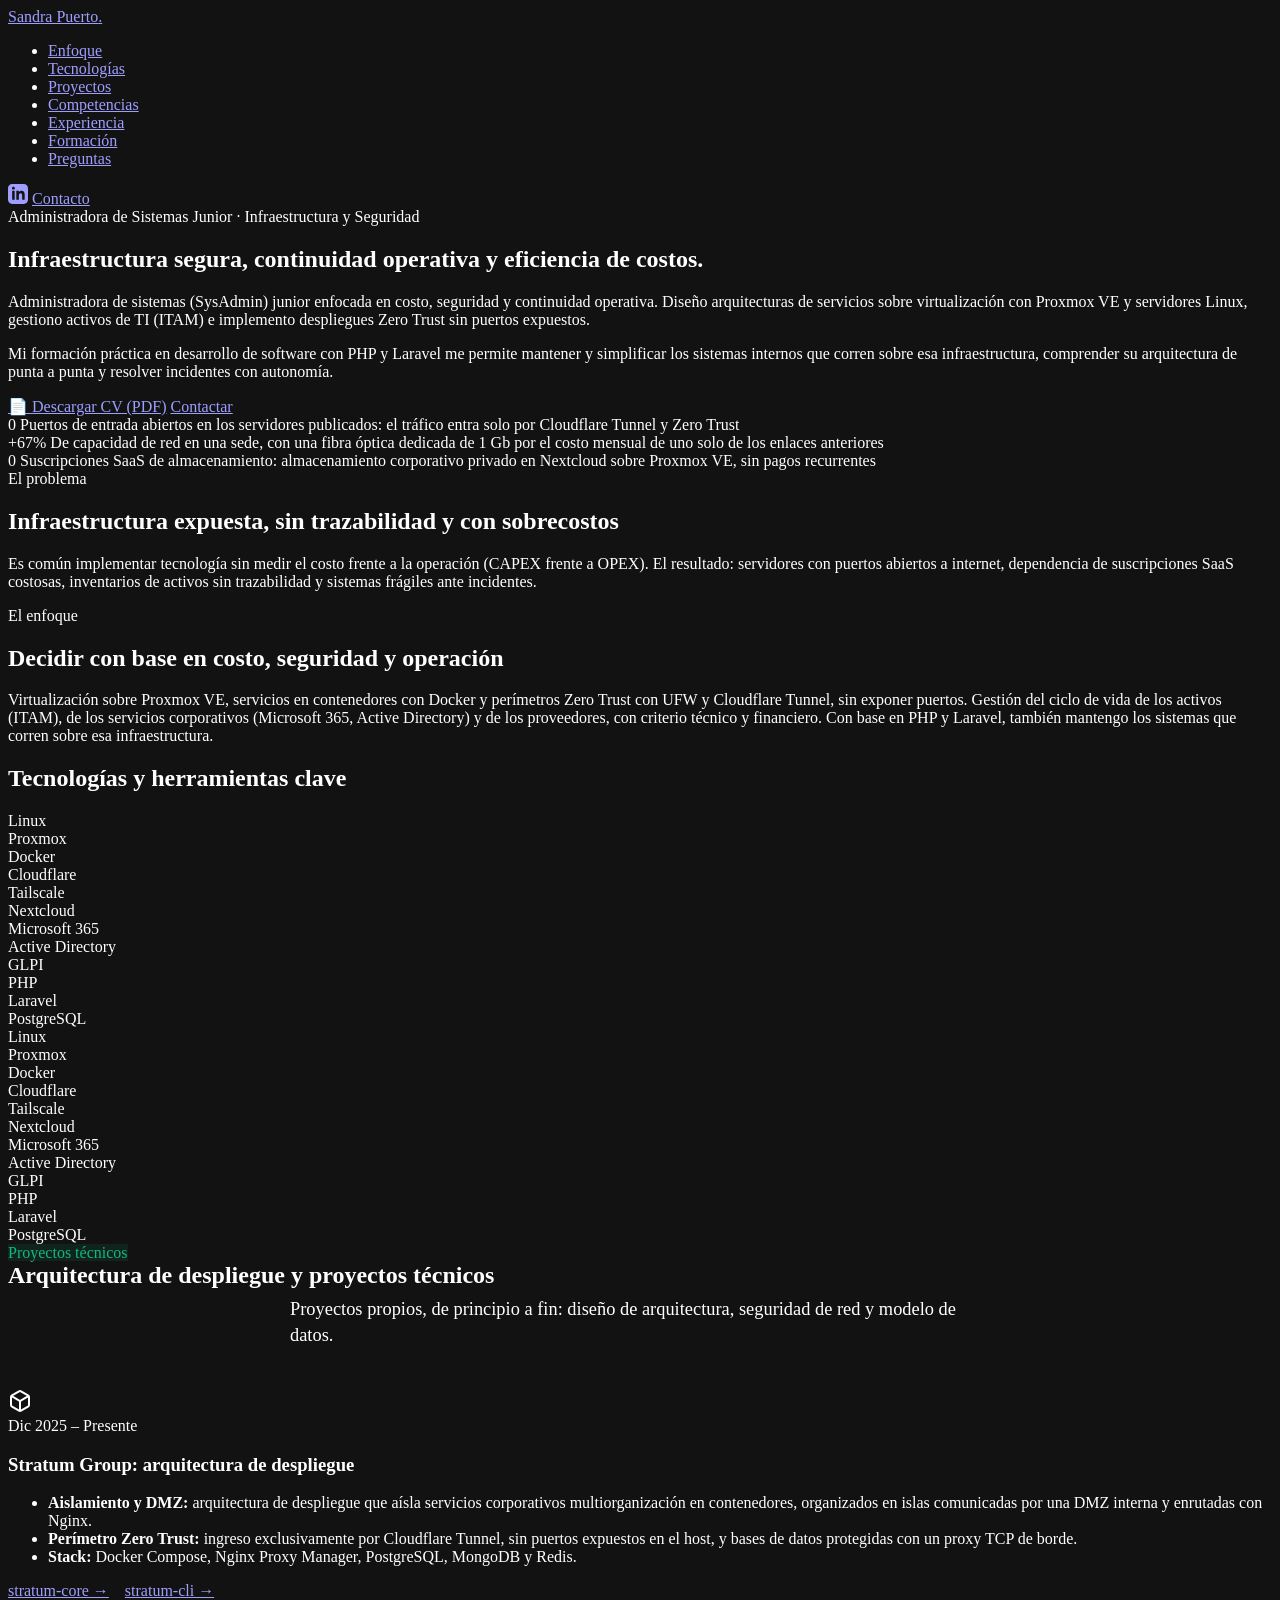
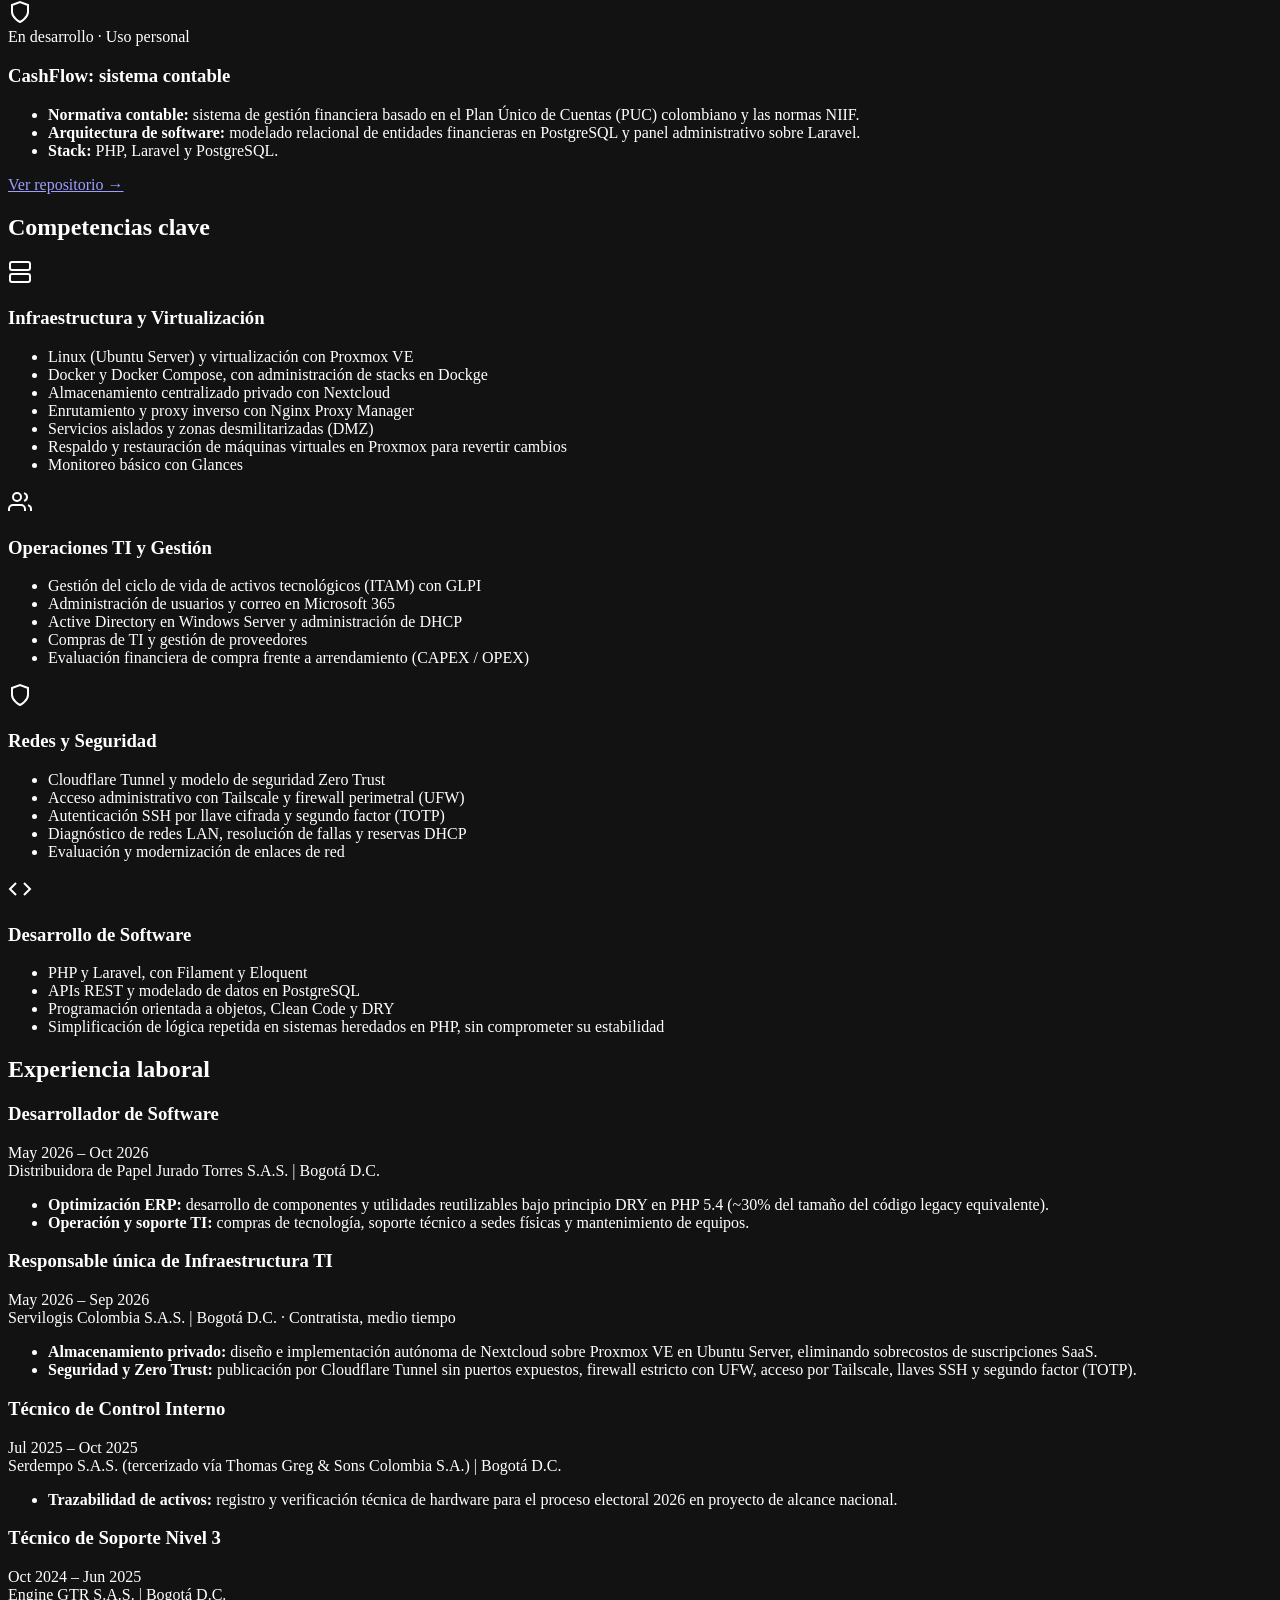
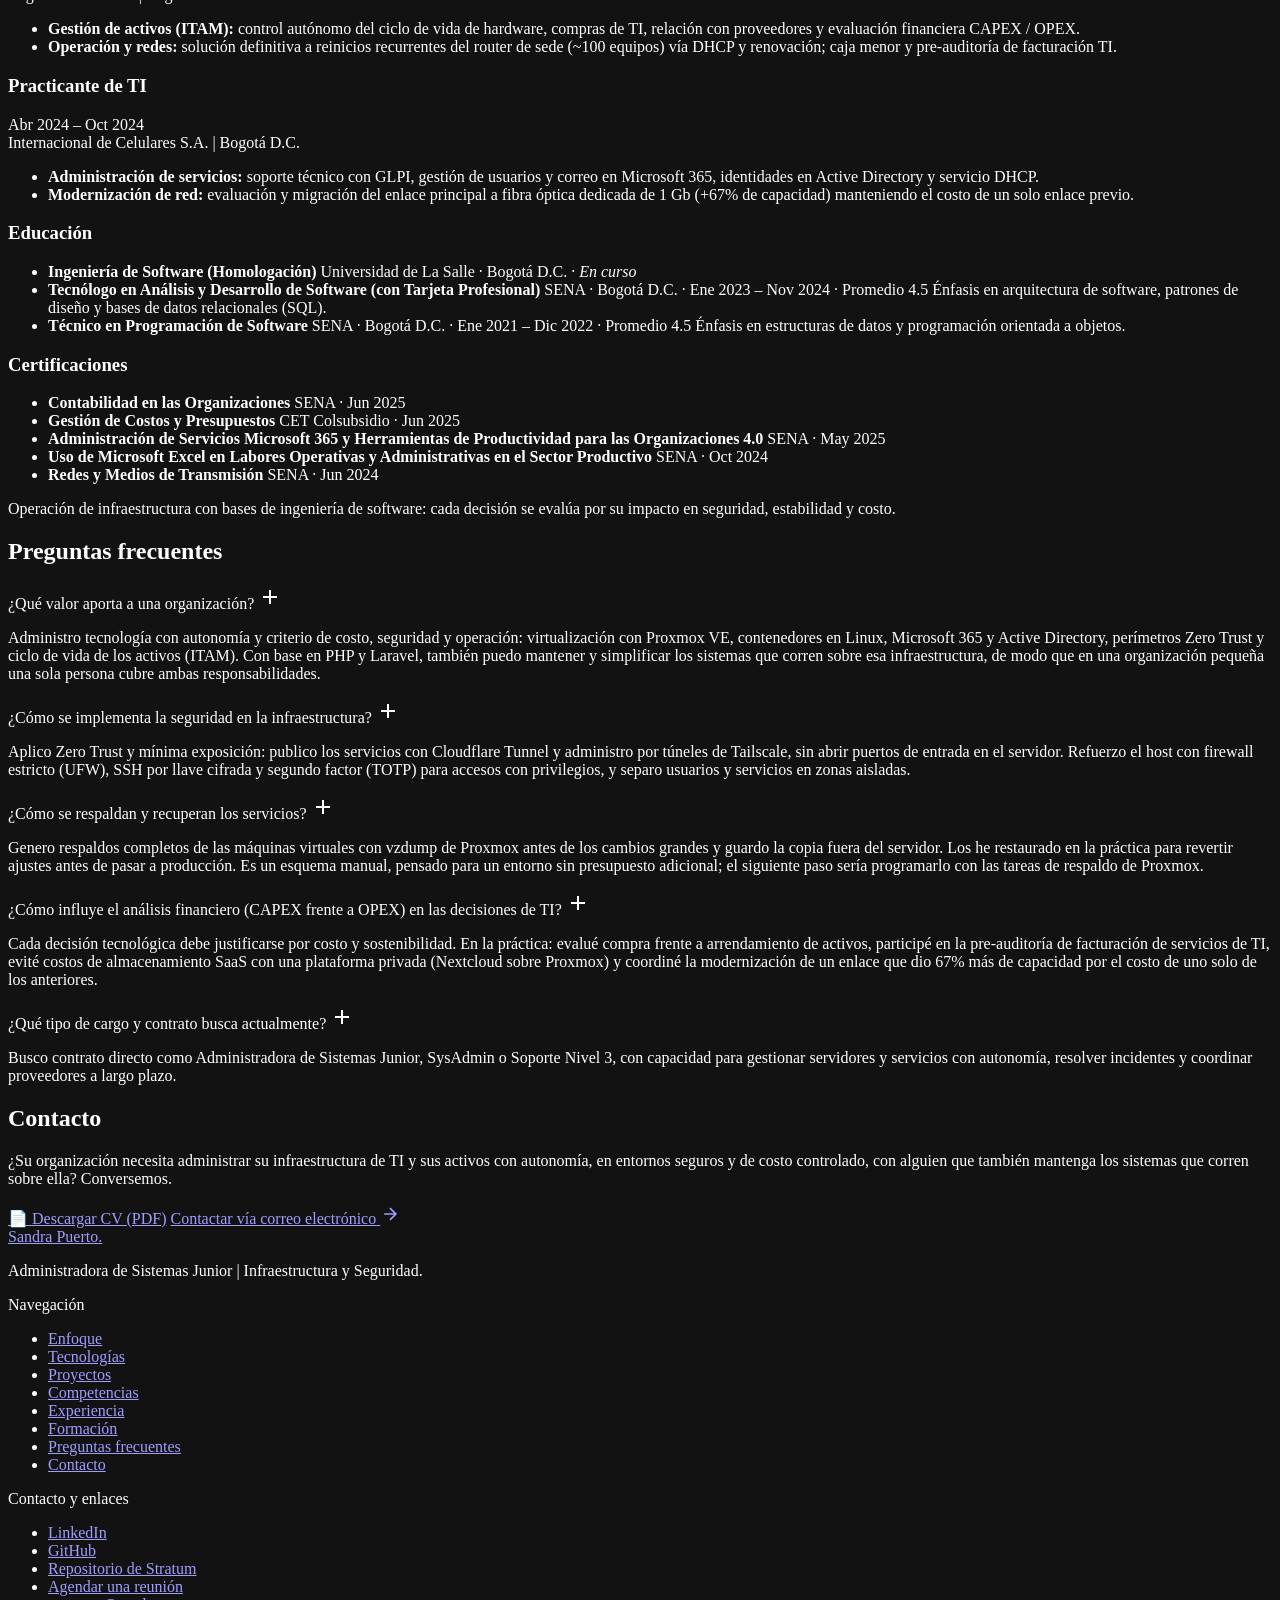
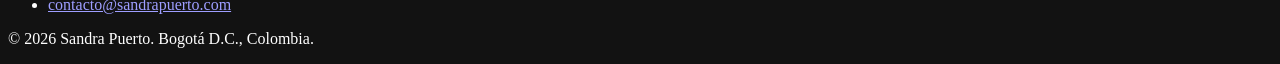
==== public/index.html @ ec21e1ff "feat: add initial website homepage and LLMs context file" ====
<!doctype html>
<html lang="es">
  <head>
    <meta charset="UTF-8" />
    <meta name="viewport" content="width=device-width, initial-scale=1.0" />
    <title>Sandra Puerto | Administradora de Sistemas Junior</title>
    <meta name="description" content="Administradora de sistemas (SysAdmin) junior: Linux, Proxmox VE, Docker, ITAM y Zero Trust, con base en desarrollo de software. Bogotá, Colombia." />
    <meta name="author" content="Sandra Puerto" />
    <meta name="robots" content="index, follow, max-image-preview:large, max-snippet:-1, max-video-preview:-1" />
    <meta name="theme-color" content="#030712" />
    <meta name="color-scheme" content="dark" />
    <link rel="canonical" href="https://sandrapuerto.com/" />
    <link rel="author" href="/humans.txt" />
    <link rel="manifest" href="/manifest.json" />
    <link rel="icon" href="/icons/favicon.ico" sizes="any" />
    <link rel="icon" href="/icons/favicon.svg" type="image/svg+xml" />
    <link rel="icon" type="image/png" sizes="32x32" href="/icons/favicon-32x32.png" />
    <link rel="icon" type="image/png" sizes="16x16" href="/icons/favicon-16x16.png" />
    <link rel="apple-touch-icon" sizes="180x180" href="/icons/apple-touch-icon.png" />

    <!-- Open Graph / Redes Sociales -->
    <meta property="og:type" content="website" />
    <meta property="og:site_name" content="Sandra Puerto" />
    <meta property="og:url" content="https://sandrapuerto.com/" />
    <meta property="og:title" content="Sandra Puerto | Administradora de Sistemas Junior" />
    <meta property="og:description" content="Administradora de sistemas (SysAdmin) junior: Linux, Proxmox VE, Docker, ITAM y Zero Trust, con base en desarrollo de software. Bogotá, Colombia." />
    <meta property="og:image" content="https://sandrapuerto.com/images/og-image.png" />
    <meta property="og:image:width" content="1200" />
    <meta property="og:image:height" content="630" />
    <meta property="og:image:alt" content="Sandra Puerto, Administradora de Sistemas Junior" />
    <meta property="og:locale" content="es_CO" />

    <!-- Twitter Card -->
    <meta name="twitter:card" content="summary_large_image" />
    <meta name="twitter:title" content="Sandra Puerto | Administradora de Sistemas Junior" />
    <meta name="twitter:description" content="Administradora de sistemas (SysAdmin) junior: Linux, Proxmox VE, Docker, ITAM y Zero Trust, con base en desarrollo de software. Bogotá, Colombia." />
    <meta name="twitter:image" content="https://sandrapuerto.com/images/og-image.png" />
    <meta name="twitter:image:alt" content="Sandra Puerto, Administradora de Sistemas Junior" />

    <!-- Datos estructurados Schema.org (JSON-LD) para Google Rich Results y Knowledge Graph -->
    <script type="application/ld+json">
    {
      "@context": "https://schema.org",
      "@graph": [
        {
          "@type": "ProfilePage",
          "@id": "https://sandrapuerto.com/#profilepage",
          "url": "https://sandrapuerto.com/",
          "name": "Sandra Puerto | Administradora de Sistemas Junior",
          "isPartOf": {
            "@type": "WebSite",
            "@id": "https://sandrapuerto.com/#website",
            "url": "https://sandrapuerto.com/",
            "name": "Sandra Puerto",
            "description": "Portafolio y perfil profesional de Sandra Puerto, Administradora de Sistemas Junior e Infraestructura TI.",
            "inLanguage": "es-CO"
          },
          "about": {
            "@id": "https://sandrapuerto.com/#person"
          },
          "mainEntity": {
            "@id": "https://sandrapuerto.com/#person"
          }
        },
        {
          "@type": "Person",
          "@id": "https://sandrapuerto.com/#person",
          "name": "Sandra Puerto",
          "url": "https://sandrapuerto.com/",
          "image": "https://sandrapuerto.com/images/og-image.png",
          "jobTitle": "Administradora de Sistemas Junior",
          "description": "Administradora de sistemas (SysAdmin) junior enfocada en costo, seguridad y continuidad operativa: Proxmox VE, Linux, ITAM y Zero Trust, con formación práctica en desarrollo de software (PHP y Laravel).",
          "address": {
            "@type": "PostalAddress",
            "addressLocality": "Bogotá",
            "addressCountry": "CO"
          },
          "alumniOf": {
            "@type": "EducationalOrganization",
            "name": "Universidad de La Salle"
          },
          "sameAs": [
            "https://linkedin.com/in/sandra-puerto",
            "https://github.com/sandra-puerto"
          ],
          "knowsAbout": [
            "Administración de Sistemas (SysAdmin)",
            "Linux (Ubuntu Server)",
            "Virtualización Proxmox VE",
            "Docker y Docker Compose",
            "Cloudflare Zero Trust y Tunnels",
            "Tailscale",
            "Gestión de Activos de TI (ITAM)",
            "GLPI",
            "Microsoft 365",
            "Active Directory",
            "PHP y Laravel",
            "PostgreSQL",
            "Análisis CAPEX / OPEX en TI"
          ]
        },
        {
          "@type": "FAQPage",
          "@id": "https://sandrapuerto.com/#faq",
          "mainEntity": [
            {
              "@type": "Question",
              "name": "¿Qué valor aporta a una organización?",
              "acceptedAnswer": {
                "@type": "Answer",
                "text": "Administro tecnología con autonomía y criterio de costo, seguridad y operación: virtualización con Proxmox VE, contenedores en Linux, Microsoft 365 y Active Directory, perímetros Zero Trust y ciclo de vida de los activos (ITAM). Con base en PHP y Laravel, también puedo mantener y simplificar los sistemas que corren sobre esa infraestructura, de modo que en una organización pequeña una sola persona cubre ambas responsabilidades."
              }
            },
            {
              "@type": "Question",
              "name": "¿Cómo se implementa la seguridad en la infraestructura?",
              "acceptedAnswer": {
                "@type": "Answer",
                "text": "Aplico Zero Trust y mínima exposición: publico los servicios con Cloudflare Tunnel y administro por túneles de Tailscale, sin abrir puertos de entrada en el servidor. Refuerzo el host con firewall estricto (UFW), SSH por llave cifrada y segundo factor (TOTP) para accesos con privilegios, y separo usuarios y servicios en zonas aisladas."
              }
            },
            {
              "@type": "Question",
              "name": "¿Cómo se respaldan y recuperan los servicios?",
              "acceptedAnswer": {
                "@type": "Answer",
                "text": "Genero respaldos completos de las máquinas virtuales con vzdump de Proxmox antes de los cambios grandes y guardo la copia fuera del servidor. Los he restaurado en la práctica para revertir ajustes antes de pasar a producción. Es un esquema manual, pensado para un entorno sin presupuesto adicional; el siguiente paso sería programarlo con las tareas de respaldo de Proxmox."
              }
            },
            {
              "@type": "Question",
              "name": "¿Cómo influye el análisis financiero (CAPEX frente a OPEX) en las decisiones de TI?",
              "acceptedAnswer": {
                "@type": "Answer",
                "text": "Cada decisión tecnológica debe justificarse por costo y sostenibilidad. En la práctica: evalué compra frente a arrendamiento de activos, participé en la pre-auditoría de facturación de servicios de TI, evité costos de almacenamiento SaaS con una plataforma privada (Nextcloud sobre Proxmox) y coordiné la modernización de un enlace que dio 67% más de capacidad por el costo de uno solo de los anteriores."
              }
            },
            {
              "@type": "Question",
              "name": "¿Qué tipo de cargo y contrato busca actualmente?",
              "acceptedAnswer": {
                "@type": "Answer",
                "text": "Busco contrato directo como Administradora de Sistemas Junior, SysAdmin o Soporte Nivel 3, con capacidad para gestionar servidores y servicios con autonomía, resolver incidentes y coordinar proveedores a largo plazo."
              }
            }
          ]
        }
      ]
    }
    </script>

    <link rel="preconnect" href="https://fonts.googleapis.com" />
    <link rel="preconnect" href="https://fonts.gstatic.com" crossorigin />
    <link rel="preload" href="https://fonts.googleapis.com/css2?family=Outfit:wght@500;600&family=Plus+Jakarta+Sans:wght@300;400;500;600&display=swap" as="style" />
    <link rel="stylesheet" href="https://fonts.googleapis.com/css2?family=Outfit:wght@500;600&family=Plus+Jakarta+Sans:wght@300;400;500;600&display=swap" media="print" onload="this.media='all'" />
    <noscript>
      <link rel="stylesheet" href="https://fonts.googleapis.com/css2?family=Outfit:wght@500;600&family=Plus+Jakarta+Sans:wght@300;400;500;600&display=swap" />
    </noscript>

    <!-- El parámetro ?v= lo gestiona scripts/version_assets.py (no editar a mano) -->
    <link rel="preload" href="/css/styles.css?v=9e0aa58983" as="style" />
    <link rel="stylesheet" href="/css/styles.css?v=9e0aa58983" />
  </head>
  <body>
    <div class="ambient-glow glow-1"></div>
    <div class="ambient-glow glow-2"></div>
    <div id="noise-overlay"></div>
    <nav class="navbar">
      <div class="container nav-container">
        <a href="#hero" class="logo">Sandra Puerto<span class="dot">.</span></a>
        <ul class="nav-links">
          <li><a href="#especialidad">Enfoque</a></li>
          <li><a href="#tecnologias">Tecnologías</a></li>
          <li><a href="#proyectos">Proyectos</a></li>
          <li><a href="#competencias">Competencias</a></li>
          <li><a href="#experiencia">Experiencia</a></li>
          <li><a href="#formacion">Formación</a></li>
          <li><a href="#faq">Preguntas</a></li>
        </ul>
        <div class="nav-actions">
          <a href="https://linkedin.com/in/sandra-puerto" target="_blank" rel="noopener noreferrer" class="nav-icon" aria-label="LinkedIn"><svg width="20" height="20" viewBox="0 0 24 24" fill="currentColor" aria-hidden="true"><path d="M19 0h-14c-2.761 0-5 2.239-5 5v14c0 2.761 2.239 5 5 5h14c2.762 0 5-2.239 5-5v-14c0-2.761-2.238-5-5-5zm-11 19h-3v-11h3v11zm-1.5-12.268c-.966 0-1.75-.79-1.75-1.764s.784-1.764 1.75-1.764 1.75.79 1.75 1.764-.783 1.764-1.75 1.764zm13.5 12.268h-3v-5.604c0-3.368-4-3.113-4 0v5.604h-3v-11h3v1.765c1.396-2.586 7-2.777 7 2.476v6.759z" /></svg></a>
          <a href="#contacto" class="btn-nav">Contacto</a>
        </div>
      </div>
    </nav>
    <main>
      <section id="hero" class="hero">
        <div class="container">
          <span class="hero-tag animate-in">Administradora de Sistemas Junior · Infraestructura y Seguridad</span>
          <h1 class="animate-in delay-1">
            Infraestructura segura, continuidad operativa
            <span class="text-gradient">y eficiencia de costos</span>.
          </h1>
          <p class="subtitle animate-in delay-2">
            Administradora de sistemas (SysAdmin) junior enfocada en costo, seguridad y continuidad operativa. Diseño arquitecturas de servicios sobre virtualización con Proxmox VE y servidores Linux, gestiono activos de TI (ITAM) e implemento despliegues Zero Trust sin puertos expuestos.
          </p>
          <p class="subtitle animate-in delay-3">
            Mi formación práctica en desarrollo de software con PHP y Laravel me permite mantener y simplificar los sistemas internos que corren sobre esa infraestructura, comprender su arquitectura de punta a punta y resolver incidentes con autonomía.
          </p>
          <div class="hero-actions animate-in delay-3">
            <a href="/docs/cv-sandra-puerto.pdf" target="_blank" class="btn-primary btn-accent">📄 Descargar CV (PDF)</a>
            <a href="mailto:contacto@sandrapuerto.com" class="btn-secondary">Contactar</a>
          </div>
        </div>
      </section>

      <!-- Métricas respaldadas en logros reales: Seguridad, Red y Costo/Infraestructura -->
      <section id="metricas" class="metricas">
        <div class="container">
          <div class="metrics-grid">
            <div class="metric fade-up glass-panel">
              <span class="metric-value text-gradient">0</span>
              <span class="metric-label">Puertos de entrada abiertos en los servidores publicados: el tráfico entra solo por Cloudflare Tunnel y Zero Trust</span>
            </div>
            <div class="metric fade-up delay-1 glass-panel">
              <span class="metric-value text-gradient">+67%</span>
              <span class="metric-label">De capacidad de red en una sede, con una fibra óptica dedicada de 1 Gb por el costo mensual de uno solo de los enlaces anteriores</span>
            </div>
            <div class="metric fade-up delay-2 glass-panel">
              <span class="metric-value text-gradient">0</span>
              <span class="metric-label">Suscripciones SaaS de almacenamiento: almacenamiento corporativo privado en Nextcloud sobre Proxmox VE, sin pagos recurrentes</span>
            </div>
          </div>
        </div>
      </section>

      <section id="especialidad" class="especialidad section">
        <div class="container">
          <div class="split-layout glass-panel fade-up">
            <div class="split-left">
              <div class="tag-wrapper">
                <span class="indicator red"></span>
                <span class="section-tag">El problema</span>
              </div>
              <h2>Infraestructura expuesta, sin trazabilidad y con sobrecostos</h2>
              <p>
                Es común implementar tecnología sin medir el costo frente a la operación (CAPEX frente a OPEX). El resultado: servidores con puertos abiertos a internet, dependencia de suscripciones SaaS costosas, inventarios de activos sin trazabilidad y sistemas frágiles ante incidentes.
              </p>
            </div>
            <div class="split-divider"></div>
            <div class="split-right">
              <div class="tag-wrapper">
                <span class="indicator green"></span>
                <span class="section-tag">El enfoque</span>
              </div>
              <h2>Decidir con base en costo, seguridad y operación</h2>
              <p>
                Virtualización sobre Proxmox VE, servicios en contenedores con Docker y perímetros Zero Trust con UFW y Cloudflare Tunnel, sin exponer puertos. Gestión del ciclo de vida de los activos (ITAM), de los servicios corporativos (Microsoft 365, Active Directory) y de los proveedores, con criterio técnico y financiero. Con base en PHP y Laravel, también mantengo los sistemas que corren sobre esa infraestructura.
              </p>
            </div>
          </div>
        </div>
      </section>

      <section id="tecnologias" class="tecnologias section">
        <div class="container">
          <h2 class="section-title fade-up">Tecnologías y herramientas clave</h2>
        </div>
        <div class="tech-marquee-wrapper fade-up delay-1">
          <div class="tech-marquee">
            <div class="tech-item tech-linux"><span class="tech-icon" aria-hidden="true"></span>Linux</div>
            <div class="tech-item tech-proxmox"><span class="tech-icon" aria-hidden="true"></span>Proxmox</div>
            <div class="tech-item tech-docker"><span class="tech-icon" aria-hidden="true"></span>Docker</div>
            <div class="tech-item tech-cloudflare"><span class="tech-icon" aria-hidden="true"></span>Cloudflare</div>
            <div class="tech-item tech-tailscale"><span class="tech-icon" aria-hidden="true"></span>Tailscale</div>
            <div class="tech-item tech-nextcloud"><span class="tech-icon" aria-hidden="true"></span>Nextcloud</div>
            <div class="tech-item tech-m365"><span class="tech-icon" aria-hidden="true"></span>Microsoft 365</div>
            <div class="tech-item tech-activedirectory"><span class="tech-icon" aria-hidden="true"></span>Active Directory</div>
            <div class="tech-item tech-glpi"><span class="tech-icon" aria-hidden="true"></span>GLPI</div>
            <div class="tech-item tech-php"><span class="tech-icon" aria-hidden="true"></span>PHP</div>
            <div class="tech-item tech-laravel"><span class="tech-icon" aria-hidden="true"></span>Laravel</div>
            <div class="tech-item tech-postgresql"><span class="tech-icon" aria-hidden="true"></span>PostgreSQL</div>
            <!-- Copia duplicada para el loop infinito del marquee (decorativa) -->
            <div class="tech-item tech-linux" aria-hidden="true"><span class="tech-icon"></span>Linux</div>
            <div class="tech-item tech-proxmox" aria-hidden="true"><span class="tech-icon"></span>Proxmox</div>
            <div class="tech-item tech-docker" aria-hidden="true"><span class="tech-icon"></span>Docker</div>
            <div class="tech-item tech-cloudflare" aria-hidden="true"><span class="tech-icon"></span>Cloudflare</div>
            <div class="tech-item tech-tailscale" aria-hidden="true"><span class="tech-icon"></span>Tailscale</div>
            <div class="tech-item tech-nextcloud" aria-hidden="true"><span class="tech-icon"></span>Nextcloud</div>
            <div class="tech-item tech-m365" aria-hidden="true"><span class="tech-icon"></span>Microsoft 365</div>
            <div class="tech-item tech-activedirectory" aria-hidden="true"><span class="tech-icon"></span>Active Directory</div>
            <div class="tech-item tech-glpi" aria-hidden="true"><span class="tech-icon"></span>GLPI</div>
            <div class="tech-item tech-php" aria-hidden="true"><span class="tech-icon"></span>PHP</div>
            <div class="tech-item tech-laravel" aria-hidden="true"><span class="tech-icon"></span>Laravel</div>
            <div class="tech-item tech-postgresql" aria-hidden="true"><span class="tech-icon"></span>PostgreSQL</div>
          </div>
        </div>
      </section>

      <section id="proyectos" class="proyectos section">
        <div class="container">
          <div class="section-header text-center fade-up">
            <span class="hero-tag" style="margin-bottom: 0.5rem; background: rgba(16, 185, 129, 0.1); border-color: rgba(16, 185, 129, 0.2); color: #10b981;">Proyectos técnicos</span>
            <h2 class="section-title" style="margin-top: 0; margin-bottom: 0.5rem">Arquitectura de despliegue y proyectos técnicos</h2>
            <p style="max-width: 700px; margin: 0 auto 2.5rem auto; font-size: 1.15rem; color: var(--text-primary); font-weight: 500; line-height: 1.4;">
              Proyectos propios, de principio a fin: diseño de arquitectura, seguridad de red y modelo de datos.
            </p>
          </div>
          <div class="competencies-grid grid-2">
            <div class="comp-card glass-panel fade-up">
              <div class="card-icon" style="color: var(--accent)">
                <svg width="24" height="24" viewBox="0 0 24 24" fill="none" stroke="currentColor" stroke-width="2"><path d="M21 16V8a2 2 0 0 0-1-1.73l-7-4a2 2 0 0 0-2 0l-7 4A2 2 0 0 0 3 8v8a2 2 0 0 0 1 1.73l7 4a2 2 0 0 0 2 0l7-4A2 2 0 0 0 21 16z"></path><polyline points="3.27 6.96 12 12.01 20.73 6.96"></polyline><line x1="12" y1="22.08" x2="12" y2="12"></line></svg>
              </div>
              <span class="hero-tag card-tag">Dic 2025 – Presente</span>
              <h3 class="card-title">Stratum Group: arquitectura de despliegue</h3>
              <ul>
                <li><span><strong>Aislamiento y DMZ:</strong> arquitectura de despliegue que aísla servicios corporativos multiorganización en contenedores, organizados en islas comunicadas por una DMZ interna y enrutadas con Nginx.</span></li>
                <li><span><strong>Perímetro Zero Trust:</strong> ingreso exclusivamente por Cloudflare Tunnel, sin puertos expuestos en el host, y bases de datos protegidas con un proxy TCP de borde.</span></li>
                <li><span><strong>Stack:</strong> Docker Compose, Nginx Proxy Manager, PostgreSQL, MongoDB y Redis.</span></li>
              </ul>
              <div class="card-footer" style="display: flex; gap: 1rem;">
                <a href="https://github.com/sandra-puerto/stratum-core" target="_blank" rel="noopener noreferrer" class="card-link">stratum-core &rarr;</a>
                <a href="https://github.com/sandra-puerto/stratum-cli" target="_blank" rel="noopener noreferrer" class="card-link">stratum-cli &rarr;</a>
              </div>
            </div>
            <div class="comp-card glass-panel fade-up delay-1">
              <div class="card-icon icon-emerald">
                <svg width="24" height="24" viewBox="0 0 24 24" fill="none" stroke="currentColor" stroke-width="2"><path d="M12 22s8-4 8-10V5l-8-3-8 3v7c0 6 8 10 8 10z" /></svg>
              </div>
              <span class="hero-tag card-tag tag-emerald">En desarrollo · Uso personal</span>
              <h3 class="card-title">CashFlow: sistema contable</h3>
              <ul>
                <li><span><strong>Normativa contable:</strong> sistema de gestión financiera basado en el Plan Único de Cuentas (PUC) colombiano y las normas NIIF.</span></li>
                <li><span><strong>Arquitectura de software:</strong> modelado relacional de entidades financieras en PostgreSQL y panel administrativo sobre Laravel.</span></li>
                <li><span><strong>Stack:</strong> PHP, Laravel y PostgreSQL.</span></li>
              </ul>
              <div class="card-footer">
                <a href="https://github.com/sandra-puerto/cashflow" target="_blank" rel="noopener noreferrer" class="card-link link-emerald">Ver repositorio &rarr;</a>
              </div>
            </div>
          </div>
        </div>
      </section>

      <section id="competencias" class="competencias section">
        <div class="container">
          <h2 class="section-title fade-up">Competencias clave</h2>
          <div class="competencies-grid grid-2">
            <div class="comp-card glass-panel fade-up">
              <div class="card-icon">
                <svg width="24" height="24" viewBox="0 0 24 24" fill="none" stroke="currentColor" stroke-width="2"><rect x="2" y="2" width="20" height="8" rx="2" ry="2"></rect><rect x="2" y="14" width="20" height="8" rx="2" ry="2"></rect><line x1="6" y1="6" x2="6.01" y2="6"></line><line x1="6" y1="18" x2="6.01" y2="18"></line></svg>
              </div>
              <h3>Infraestructura y Virtualización</h3>
              <ul>
                <li>Linux (Ubuntu Server) y virtualización con Proxmox VE</li>
                <li>Docker y Docker Compose, con administración de stacks en Dockge</li>
                <li>Almacenamiento centralizado privado con Nextcloud</li>
                <li>Enrutamiento y proxy inverso con Nginx Proxy Manager</li>
                <li>Servicios aislados y zonas desmilitarizadas (DMZ)</li>
                <li>Respaldo y restauración de máquinas virtuales en Proxmox para revertir cambios</li>
                <li>Monitoreo básico con Glances</li>
              </ul>
            </div>
            <div class="comp-card glass-panel fade-up delay-1">
              <div class="card-icon">
                <svg width="24" height="24" viewBox="0 0 24 24" fill="none" stroke="currentColor" stroke-width="2"><path d="M17 21v-2a4 4 0 0 0-4-4H5a4 4 0 0 0-4 4v2"></path><circle cx="9" cy="7" r="4"></circle><path d="M23 21v-2a4 4 0 0 0-3-3.87"></path><path d="M16 3.13a4 4 0 0 1 0 7.75"></path></svg>
              </div>
              <h3>Operaciones TI y Gestión</h3>
              <ul>
                <li>Gestión del ciclo de vida de activos tecnológicos (ITAM) con GLPI</li>
                <li>Administración de usuarios y correo en Microsoft 365</li>
                <li>Active Directory en Windows Server y administración de DHCP</li>
                <li>Compras de TI y gestión de proveedores</li>
                <li>Evaluación financiera de compra frente a arrendamiento (CAPEX / OPEX)</li>
              </ul>
            </div>
            <div class="comp-card glass-panel fade-up">
              <div class="card-icon">
                <svg width="24" height="24" viewBox="0 0 24 24" fill="none" stroke="currentColor" stroke-width="2"><path d="M12 22s8-4 8-10V5l-8-3-8 3v7c0 6 8 10 8 10z" /></svg>
              </div>
              <h3>Redes y Seguridad</h3>
              <ul>
                <li>Cloudflare Tunnel y modelo de seguridad Zero Trust</li>
                <li>Acceso administrativo con Tailscale y firewall perimetral (UFW)</li>
                <li>Autenticación SSH por llave cifrada y segundo factor (TOTP)</li>
                <li>Diagnóstico de redes LAN, resolución de fallas y reservas DHCP</li>
                <li>Evaluación y modernización de enlaces de red</li>
              </ul>
            </div>
            <div class="comp-card glass-panel fade-up delay-1">
              <div class="card-icon">
                <svg width="24" height="24" viewBox="0 0 24 24" fill="none" stroke="currentColor" stroke-width="2" aria-hidden="true"><polyline points="16 18 22 12 16 6"></polyline><polyline points="8 6 2 12 8 18"></polyline></svg>
              </div>
              <h3>Desarrollo de Software</h3>
              <ul>
                <li>PHP y Laravel, con Filament y Eloquent</li>
                <li>APIs REST y modelado de datos en PostgreSQL</li>
                <li>Programación orientada a objetos, Clean Code y DRY</li>
                <li>Simplificación de lógica repetida en sistemas heredados en PHP, sin comprometer su estabilidad</li>
              </ul>
            </div>
          </div>
        </div>
      </section>

      <section id="experiencia" class="experiencia section">
        <div class="container">
          <h2 class="section-title fade-up">Experiencia laboral</h2>
          <div class="timeline">
            <div class="timeline-item fade-up glass-panel">
              <div class="timeline-dot"></div>
              <div class="timeline-content">
                <div class="timeline-header">
                  <h3>Desarrollador de Software</h3>
                  <span class="timeline-date">May 2026 – Oct 2026</span>
                </div>
                <div class="timeline-company">Distribuidora de Papel Jurado Torres S.A.S. | Bogotá D.C.</div>
                <ul>
                  <li><strong>Optimización ERP:</strong> desarrollo de componentes y utilidades reutilizables bajo principio DRY en PHP 5.4 (~30% del tamaño del código legacy equivalente).</li>
                  <li><strong>Operación y soporte TI:</strong> compras de tecnología, soporte técnico a sedes físicas y mantenimiento de equipos.</li>
                </ul>
              </div>
            </div>
            <div class="timeline-item fade-up glass-panel delay-1">
              <div class="timeline-dot"></div>
              <div class="timeline-content">
                <div class="timeline-header">
                  <h3>Responsable única de Infraestructura TI</h3>
                  <span class="timeline-date">May 2026 – Sep 2026</span>
                </div>
                <div class="timeline-company">Servilogis Colombia S.A.S. | Bogotá D.C. · Contratista, medio tiempo</div>
                <ul>
                  <li><strong>Almacenamiento privado:</strong> diseño e implementación autónoma de Nextcloud sobre Proxmox VE en Ubuntu Server, eliminando sobrecostos de suscripciones SaaS.</li>
                  <li><strong>Seguridad y Zero Trust:</strong> publicación por Cloudflare Tunnel sin puertos expuestos, firewall estricto con UFW, acceso por Tailscale, llaves SSH y segundo factor (TOTP).</li>
                </ul>
              </div>
            </div>
            <div class="timeline-item fade-up glass-panel delay-2">
              <div class="timeline-dot"></div>
              <div class="timeline-content">
                <div class="timeline-header">
                  <h3>Técnico de Control Interno</h3>
                  <span class="timeline-date">Jul 2025 – Oct 2025</span>
                </div>
                <div class="timeline-company">Serdempo S.A.S. (tercerizado vía Thomas Greg &amp; Sons Colombia S.A.) | Bogotá D.C.</div>
                <ul>
                  <li><strong>Trazabilidad de activos:</strong> registro y verificación técnica de hardware para el proceso electoral 2026 en proyecto de alcance nacional.</li>
                </ul>
              </div>
            </div>
            <div class="timeline-item fade-up glass-panel delay-1">
              <div class="timeline-dot"></div>
              <div class="timeline-content">
                <div class="timeline-header">
                  <h3>Técnico de Soporte Nivel 3</h3>
                  <span class="timeline-date">Oct 2024 – Jun 2025</span>
                </div>
                <div class="timeline-company">Engine GTR S.A.S. | Bogotá D.C.</div>
                <ul>
                  <li><strong>Gestión de activos (ITAM):</strong> control autónomo del ciclo de vida de hardware, compras de TI, relación con proveedores y evaluación financiera CAPEX / OPEX.</li>
                  <li><strong>Operación y redes:</strong> solución definitiva a reinicios recurrentes del router de sede (~100 equipos) vía DHCP y renovación; caja menor y pre-auditoría de facturación TI.</li>
                </ul>
              </div>
            </div>
            <div class="timeline-item fade-up glass-panel delay-2">
              <div class="timeline-dot"></div>
              <div class="timeline-content">
                <div class="timeline-header">
                  <h3>Practicante de TI</h3>
                  <span class="timeline-date">Abr 2024 – Oct 2024</span>
                </div>
                <div class="timeline-company">Internacional de Celulares S.A. | Bogotá D.C.</div>
                <ul>
                  <li><strong>Administración de servicios:</strong> soporte técnico con GLPI, gestión de usuarios y correo en Microsoft 365, identidades en Active Directory y servicio DHCP.</li>
                  <li><strong>Modernización de red:</strong> evaluación y migración del enlace principal a fibra óptica dedicada de 1 Gb (+67% de capacidad) manteniendo el costo de un solo enlace previo.</li>
                </ul>
              </div>
            </div>
          </div>
        </div>
      </section>

      <section id="formacion" class="formacion section">
        <div class="container">
          <div class="glass-panel fade-up credentials-panel">
            <div class="credentials-grid">
              <div class="credential-column">
                <h3>Educación</h3>
                <ul class="credential-list">
                  <li class="credential-item">
                    <strong>Ingeniería de Software (Homologación)</strong>
                    Universidad de La Salle · Bogotá D.C. · <em>En curso</em>
                  </li>
                  <li class="credential-item">
                    <strong>Tecnólogo en Análisis y Desarrollo de Software (con Tarjeta Profesional)</strong>
                    SENA · Bogotá D.C. · Ene 2023 – Nov 2024 · Promedio 4.5
                    <span class="credential-detail">Énfasis en arquitectura de software, patrones de diseño y bases de datos relacionales (SQL).</span>
                  </li>
                  <li class="credential-item">
                    <strong>Técnico en Programación de Software</strong>
                    SENA · Bogotá D.C. · Ene 2021 – Dic 2022 · Promedio 4.5
                    <span class="credential-detail">Énfasis en estructuras de datos y programación orientada a objetos.</span>
                  </li>
                </ul>
              </div>
              <div class="credential-column">
                <h3>Certificaciones</h3>
                <ul class="credential-list">
                  <li class="credential-item"><strong>Contabilidad en las Organizaciones</strong> SENA · Jun 2025</li>
                  <li class="credential-item"><strong>Gestión de Costos y Presupuestos</strong> CET Colsubsidio · Jun 2025</li>
                  <li class="credential-item"><strong>Administración de Servicios Microsoft 365 y Herramientas de Productividad para las Organizaciones 4.0</strong> SENA · May 2025</li>
                  <li class="credential-item"><strong>Uso de Microsoft Excel en Labores Operativas y Administrativas en el Sector Productivo</strong> SENA · Oct 2024</li>
                  <li class="credential-item"><strong>Redes y Medios de Transmisión</strong> SENA · Jun 2024</li>
                </ul>
              </div>
            </div>
            <div class="credential-quote">
              <p class="silent-text">
                Operación de infraestructura con bases de ingeniería de software: cada decisión se evalúa por su impacto en seguridad, estabilidad y costo.
              </p>
            </div>
          </div>
        </div>
      </section>

      <section id="faq" class="faq section">
        <div class="container">
          <h2 class="section-title fade-up">Preguntas frecuentes</h2>
          <div class="faq-list glass-panel fade-up delay-1">
            <div class="faq-item">
              <div class="faq-question">
                <span class="faq-title">¿Qué valor aporta a una organización?</span>
                <span class="icon"><svg width="24" height="24" viewBox="0 0 24 24" fill="none" stroke="currentColor" stroke-width="2"><path d="M12 5v14M5 12h14" /></svg></span>
              </div>
              <div class="faq-answer">
                <p>
                  Administro tecnología con autonomía y criterio de costo, seguridad y operación: virtualización con Proxmox VE, contenedores en Linux, Microsoft 365 y Active Directory, perímetros Zero Trust y ciclo de vida de los activos (ITAM). Con base en PHP y Laravel, también puedo mantener y simplificar los sistemas que corren sobre esa infraestructura, de modo que en una organización pequeña una sola persona cubre ambas responsabilidades.
                </p>
              </div>
            </div>
            <div class="faq-item">
              <div class="faq-question">
                <span class="faq-title">¿Cómo se implementa la seguridad en la infraestructura?</span>
                <span class="icon"><svg width="24" height="24" viewBox="0 0 24 24" fill="none" stroke="currentColor" stroke-width="2"><path d="M12 5v14M5 12h14" /></svg></span>
              </div>
              <div class="faq-answer">
                <p>
                  Aplico Zero Trust y mínima exposición: publico los servicios con Cloudflare Tunnel y administro por túneles de Tailscale, sin abrir puertos de entrada en el servidor. Refuerzo el host con firewall estricto (UFW), SSH por llave cifrada y segundo factor (TOTP) para accesos con privilegios, y separo usuarios y servicios en zonas aisladas.
                </p>
              </div>
            </div>
            <div class="faq-item">
              <div class="faq-question">
                <span class="faq-title">¿Cómo se respaldan y recuperan los servicios?</span>
                <span class="icon"><svg width="24" height="24" viewBox="0 0 24 24" fill="none" stroke="currentColor" stroke-width="2"><path d="M12 5v14M5 12h14" /></svg></span>
              </div>
              <div class="faq-answer">
                <p>
                  Genero respaldos completos de las máquinas virtuales con vzdump de Proxmox antes de los cambios grandes y guardo la copia fuera del servidor. Los he restaurado en la práctica para revertir ajustes antes de pasar a producción. Es un esquema manual, pensado para un entorno sin presupuesto adicional; el siguiente paso sería programarlo con las tareas de respaldo de Proxmox.
                </p>
              </div>
            </div>
            <div class="faq-item">
              <div class="faq-question">
                <span class="faq-title">¿Cómo influye el análisis financiero (CAPEX frente a OPEX) en las decisiones de TI?</span>
                <span class="icon"><svg width="24" height="24" viewBox="0 0 24 24" fill="none" stroke="currentColor" stroke-width="2"><path d="M12 5v14M5 12h14" /></svg></span>
              </div>
              <div class="faq-answer">
                <p>
                  Cada decisión tecnológica debe justificarse por costo y sostenibilidad. En la práctica: evalué compra frente a arrendamiento de activos, participé en la pre-auditoría de facturación de servicios de TI, evité costos de almacenamiento SaaS con una plataforma privada (Nextcloud sobre Proxmox) y coordiné la modernización de un enlace que dio 67% más de capacidad por el costo de uno solo de los anteriores.
                </p>
              </div>
            </div>
            <div class="faq-item">
              <div class="faq-question">
                <span class="faq-title">¿Qué tipo de cargo y contrato busca actualmente?</span>
                <span class="icon"><svg width="24" height="24" viewBox="0 0 24 24" fill="none" stroke="currentColor" stroke-width="2"><path d="M12 5v14M5 12h14" /></svg></span>
              </div>
              <div class="faq-answer">
                <p>
                  Busco contrato directo como Administradora de Sistemas Junior, SysAdmin o Soporte Nivel 3, con capacidad para gestionar servidores y servicios con autonomía, resolver incidentes y coordinar proveedores a largo plazo.
                </p>
              </div>
            </div>
          </div>
        </div>
      </section>

      <section id="contacto" class="contacto section text-center">
        <div class="container">
          <div class="contact-box glass-panel fade-up">
            <h2>Contacto</h2>
            <p>
              ¿Su organización necesita administrar su infraestructura de TI y sus activos con autonomía, en entornos seguros y de costo controlado, con alguien que también mantenga los sistemas que corren sobre ella? Conversemos.
            </p>
            <div class="contact-actions">
              <a href="/docs/cv-sandra-puerto.pdf" target="_blank" class="btn-primary btn-accent">📄 Descargar CV (PDF)</a>
              <a href="mailto:contacto@sandrapuerto.com" class="btn-secondary">
                <span>Contactar vía correo electrónico</span>
                <svg width="20" height="20" viewBox="0 0 24 24" fill="none" stroke="currentColor" stroke-width="2" aria-hidden="true"><path d="M5 12h14M12 5l7 7-7 7" /></svg>
              </a>
            </div>
          </div>
        </div>
      </section>
    </main>

    <footer class="footer">
      <div class="container footer-container">
        <div class="footer-brand">
          <a href="#hero" class="logo">Sandra Puerto<span class="dot">.</span></a>
          <p>Administradora de Sistemas Junior | Infraestructura y Seguridad.</p>
        </div>
        <div class="footer-col">
          <div class="footer-title">Navegación</div>
          <ul>
            <li><a href="#especialidad">Enfoque</a></li>
            <li><a href="#tecnologias">Tecnologías</a></li>
            <li><a href="#proyectos">Proyectos</a></li>
            <li><a href="#competencias">Competencias</a></li>
            <li><a href="#experiencia">Experiencia</a></li>
            <li><a href="#formacion">Formación</a></li>
            <li><a href="#faq">Preguntas frecuentes</a></li>
            <li><a href="#contacto">Contacto</a></li>
          </ul>
        </div>
        <div class="footer-col">
          <div class="footer-title">Contacto y enlaces</div>
          <ul>
            <li><a href="https://linkedin.com/in/sandra-puerto" target="_blank" rel="noopener noreferrer">LinkedIn</a></li>
            <li><a href="https://github.com/sandra-puerto" target="_blank" rel="noopener noreferrer">GitHub</a></li>
            <li><a href="https://github.com/sandra-puerto/stratum-core" target="_blank" rel="noopener noreferrer">Repositorio de Stratum</a></li>
            <li><a href="https://calendar.app.google/H3i9G1zKtFZY7krd6" target="_blank" rel="noopener noreferrer">Agendar una reunión</a></li>
            <li><a href="mailto:contacto@sandrapuerto.com">contacto@sandrapuerto.com</a></li>
          </ul>
        </div>
      </div>
      <div class="container footer-bottom">
        <p>&copy; 2026 Sandra Puerto. Bogotá D.C., Colombia.</p>
      </div>
    </footer>
    <script src="/js/app.js?v=2dd4ec4661" defer></script>
  </body>
</html>
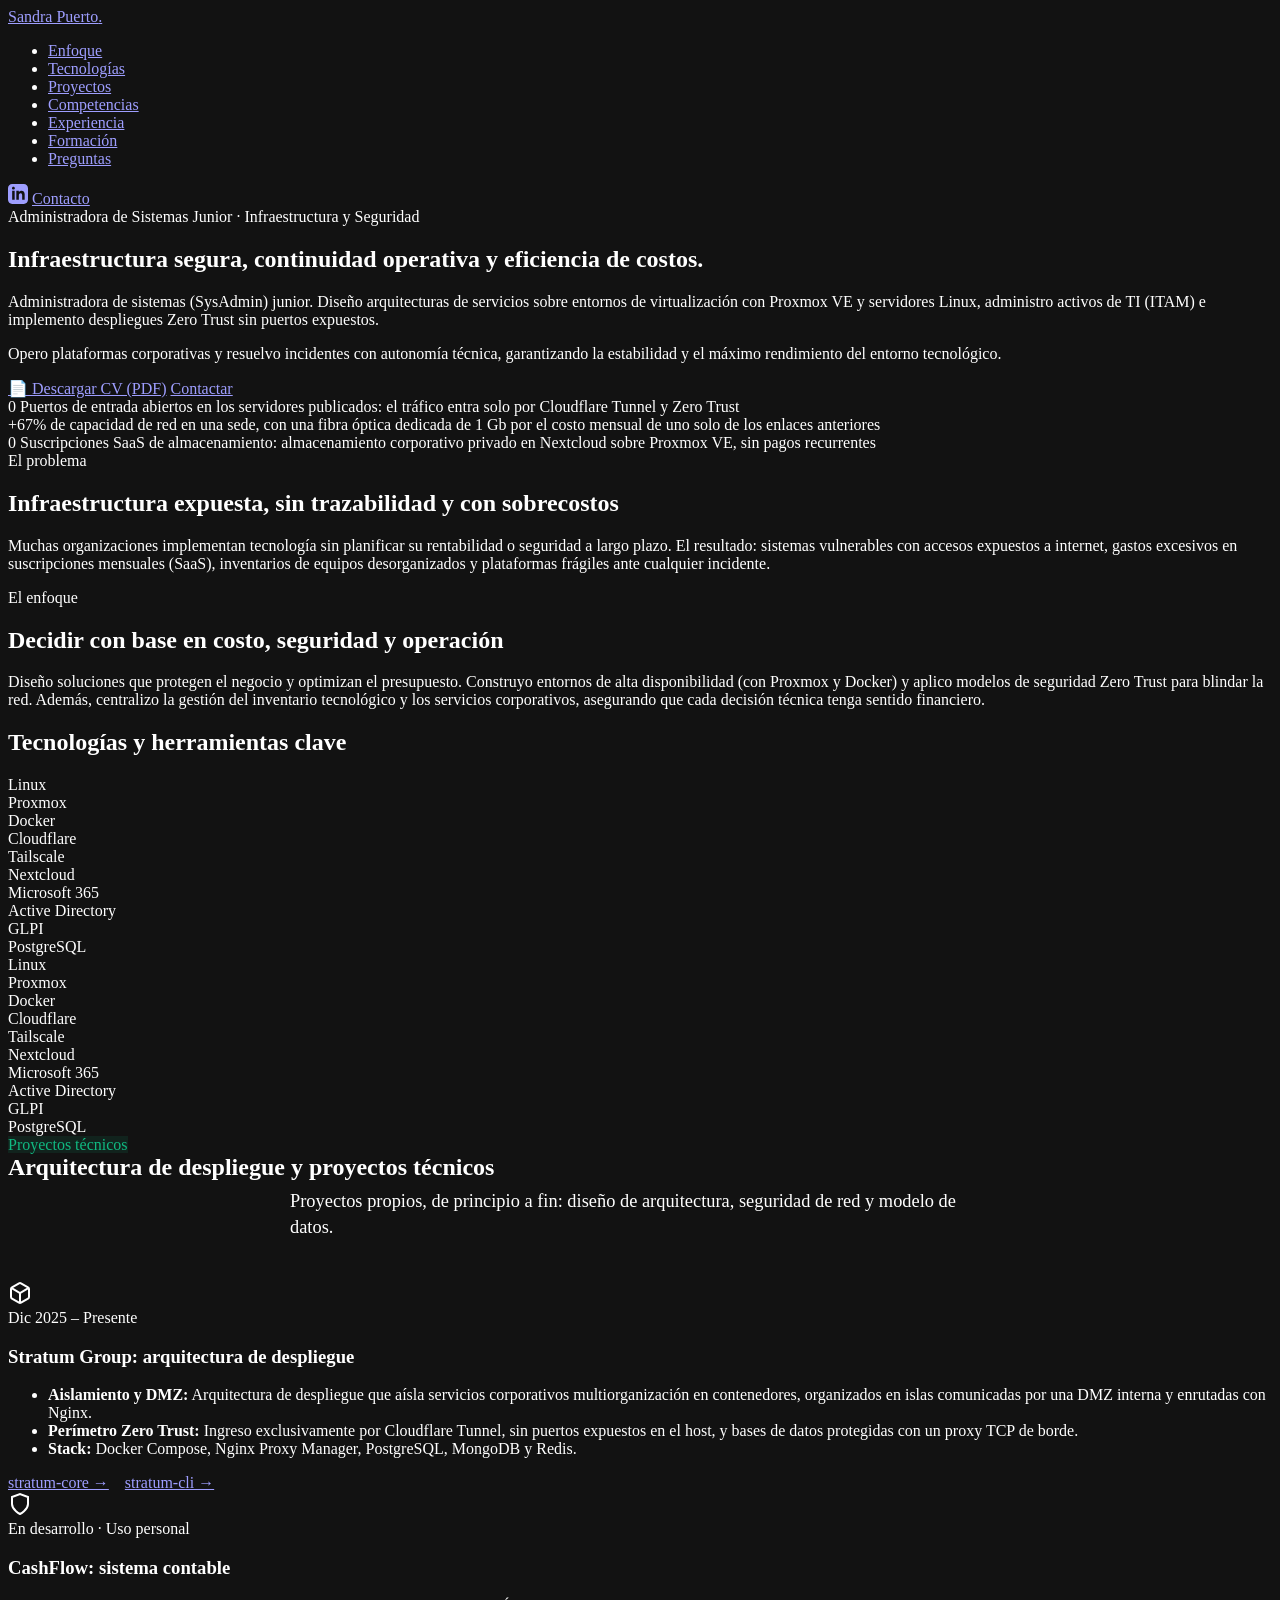
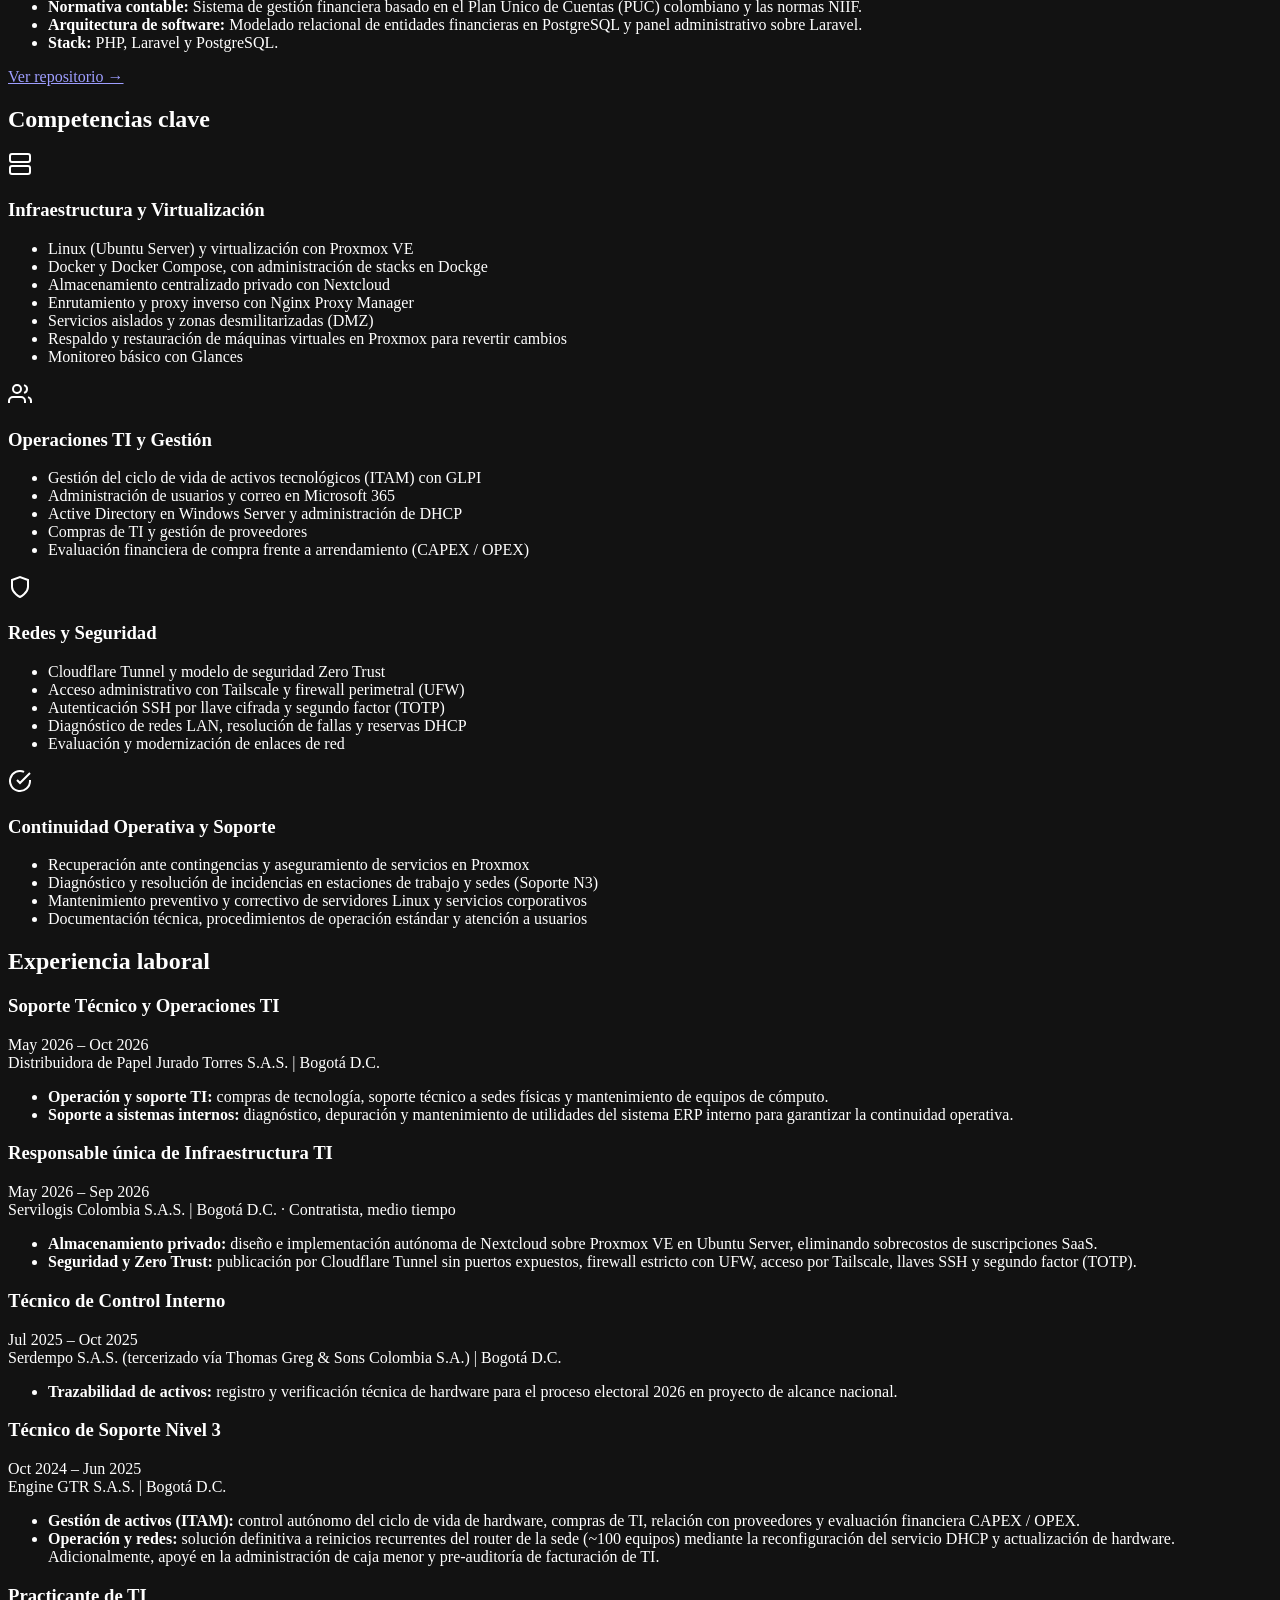
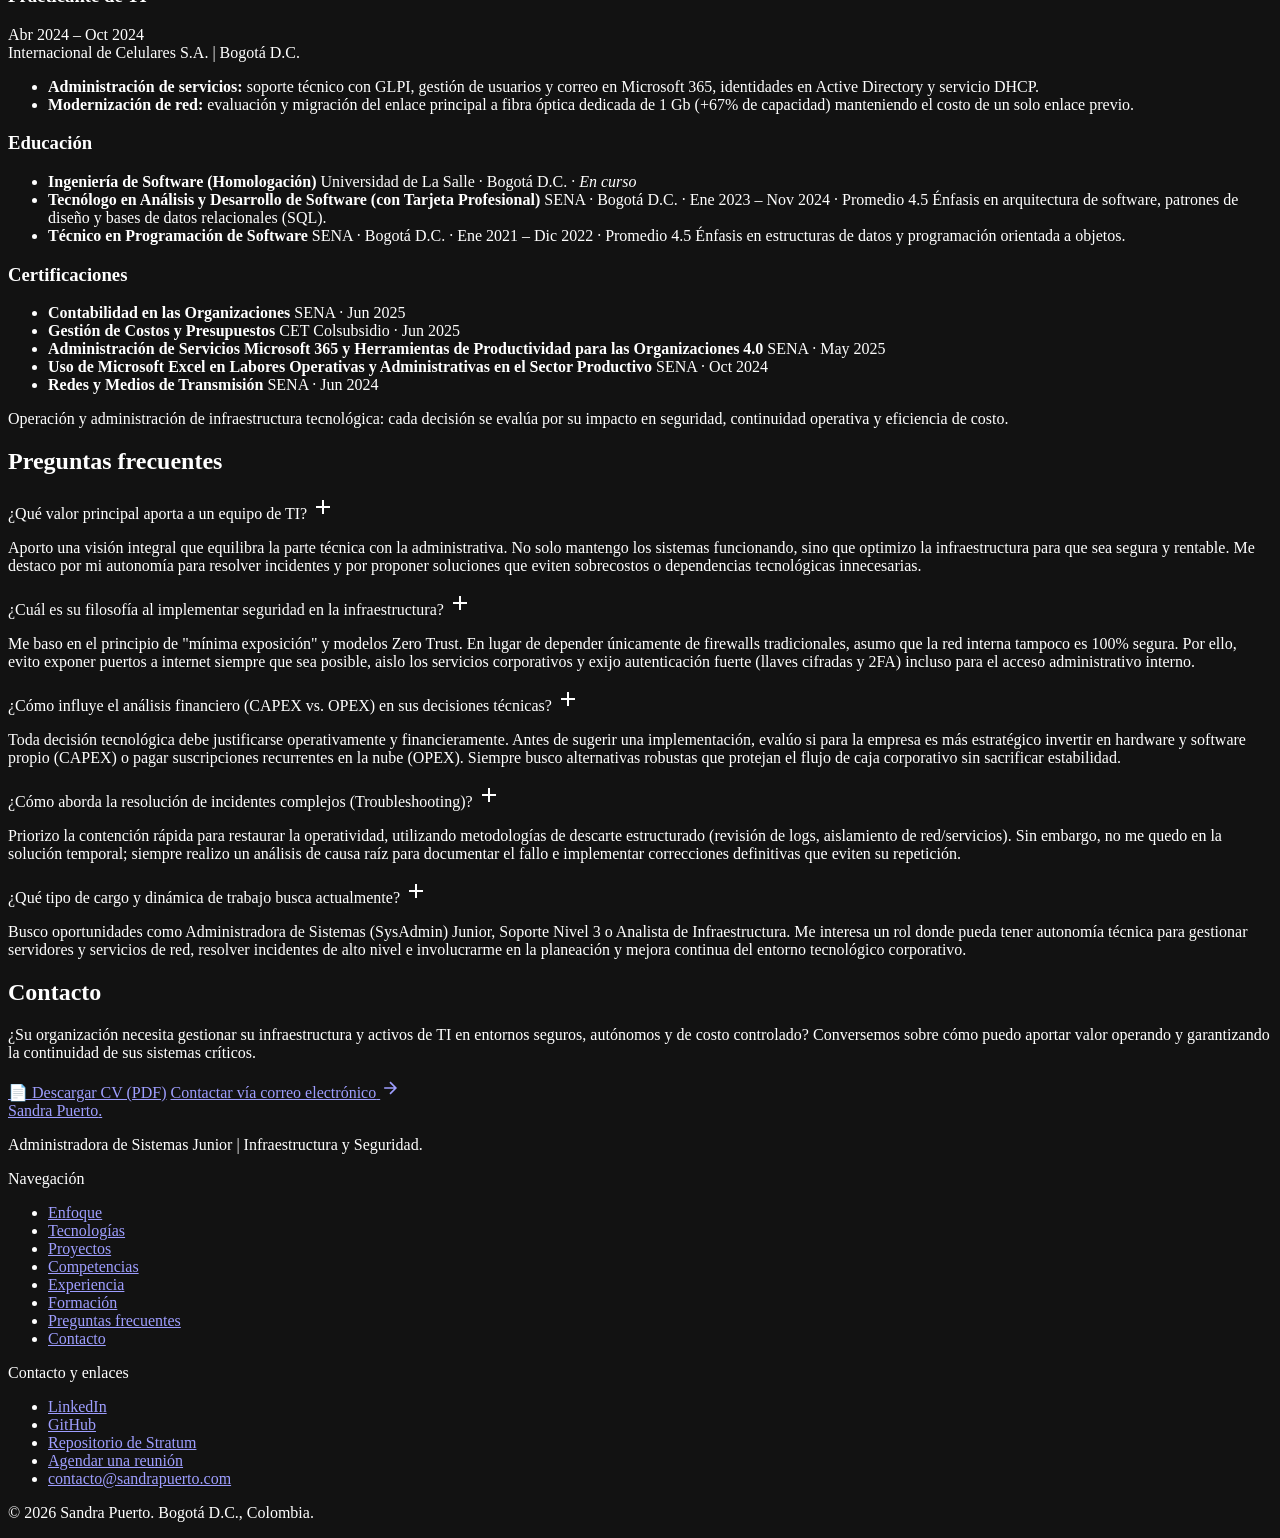
==== commit a975b186: "feat: add 404 and maintenance pages along with nginx config, llms.txt, and asset versioning script" ====
--- a/public/index.html
+++ b/public/index.html
@@ -4,7 +4,7 @@
     <meta charset="UTF-8" />
     <meta name="viewport" content="width=device-width, initial-scale=1.0" />
     <title>Sandra Puerto | Administradora de Sistemas Junior</title>
-    <meta name="description" content="Administradora de sistemas (SysAdmin) junior: Linux, Proxmox VE, Docker, ITAM y Zero Trust, con base en desarrollo de software. Bogotá, Colombia." />
+    <meta name="description" content="Administradora de sistemas (SysAdmin) junior: servidores Linux, virtualización con Proxmox VE, Docker, ITAM y perímetros Zero Trust. Bogotá, Colombia." />
     <meta name="author" content="Sandra Puerto" />
     <meta name="robots" content="index, follow, max-image-preview:large, max-snippet:-1, max-video-preview:-1" />
     <meta name="theme-color" content="#030712" />
@@ -23,7 +23,7 @@
     <meta property="og:site_name" content="Sandra Puerto" />
     <meta property="og:url" content="https://sandrapuerto.com/" />
     <meta property="og:title" content="Sandra Puerto | Administradora de Sistemas Junior" />
-    <meta property="og:description" content="Administradora de sistemas (SysAdmin) junior: Linux, Proxmox VE, Docker, ITAM y Zero Trust, con base en desarrollo de software. Bogotá, Colombia." />
+    <meta property="og:description" content="Administradora de sistemas (SysAdmin) junior: servidores Linux, virtualización con Proxmox VE, Docker, ITAM y perímetros Zero Trust. Bogotá, Colombia." />
     <meta property="og:image" content="https://sandrapuerto.com/images/og-image.png" />
     <meta property="og:image:width" content="1200" />
     <meta property="og:image:height" content="630" />
@@ -33,7 +33,7 @@
     <!-- Twitter Card -->
     <meta name="twitter:card" content="summary_large_image" />
     <meta name="twitter:title" content="Sandra Puerto | Administradora de Sistemas Junior" />
-    <meta name="twitter:description" content="Administradora de sistemas (SysAdmin) junior: Linux, Proxmox VE, Docker, ITAM y Zero Trust, con base en desarrollo de software. Bogotá, Colombia." />
+    <meta name="twitter:description" content="Administradora de sistemas (SysAdmin) junior: servidores Linux, virtualización con Proxmox VE, Docker, ITAM y perímetros Zero Trust. Bogotá, Colombia." />
     <meta name="twitter:image" content="https://sandrapuerto.com/images/og-image.png" />
     <meta name="twitter:image:alt" content="Sandra Puerto, Administradora de Sistemas Junior" />
 
@@ -69,7 +69,7 @@
           "url": "https://sandrapuerto.com/",
           "image": "https://sandrapuerto.com/images/og-image.png",
           "jobTitle": "Administradora de Sistemas Junior",
-          "description": "Administradora de sistemas (SysAdmin) junior enfocada en costo, seguridad y continuidad operativa: Proxmox VE, Linux, ITAM y Zero Trust, con formación práctica en desarrollo de software (PHP y Laravel).",
+          "description": "Administradora de sistemas (SysAdmin) junior. Diseño arquitecturas de servicios sobre entornos de virtualización con Proxmox VE y servidores Linux, administro activos de TI (ITAM) e implemento despliegues Zero Trust sin puertos expuestos.",
           "address": {
             "@type": "PostalAddress",
             "addressLocality": "Bogotá",
@@ -94,7 +94,6 @@
             "GLPI",
             "Microsoft 365",
             "Active Directory",
-            "PHP y Laravel",
             "PostgreSQL",
             "Análisis CAPEX / OPEX en TI"
           ]
@@ -105,42 +104,42 @@
           "mainEntity": [
             {
               "@type": "Question",
-              "name": "¿Qué valor aporta a una organización?",
+              "name": "¿Qué valor principal aporta a un equipo de TI?",
               "acceptedAnswer": {
                 "@type": "Answer",
-                "text": "Administro tecnología con autonomía y criterio de costo, seguridad y operación: virtualización con Proxmox VE, contenedores en Linux, Microsoft 365 y Active Directory, perímetros Zero Trust y ciclo de vida de los activos (ITAM). Con base en PHP y Laravel, también puedo mantener y simplificar los sistemas que corren sobre esa infraestructura, de modo que en una organización pequeña una sola persona cubre ambas responsabilidades."
+                "text": "Aporto una visión integral que equilibra la parte técnica con la administrativa. No solo mantengo los sistemas funcionando, sino que optimizo la infraestructura para que sea segura y rentable. Me destaco por mi autonomía para resolver incidentes y por proponer soluciones que eviten sobrecostos o dependencias tecnológicas innecesarias."
               }
             },
             {
               "@type": "Question",
-              "name": "¿Cómo se implementa la seguridad en la infraestructura?",
+              "name": "¿Cuál es su filosofía al implementar seguridad en la infraestructura?",
               "acceptedAnswer": {
                 "@type": "Answer",
-                "text": "Aplico Zero Trust y mínima exposición: publico los servicios con Cloudflare Tunnel y administro por túneles de Tailscale, sin abrir puertos de entrada en el servidor. Refuerzo el host con firewall estricto (UFW), SSH por llave cifrada y segundo factor (TOTP) para accesos con privilegios, y separo usuarios y servicios en zonas aisladas."
+                "text": "Me baso en el principio de \"mínima exposición\" y modelos Zero Trust. En lugar de depender únicamente de firewalls tradicionales, asumo que la red interna tampoco es 100% segura. Por ello, evito exponer puertos a internet siempre que sea posible, aislo los servicios corporativos y exijo autenticación fuerte (llaves cifradas y 2FA) incluso para el acceso administrativo interno."
               }
             },
             {
               "@type": "Question",
-              "name": "¿Cómo se respaldan y recuperan los servicios?",
+              "name": "¿Cómo influye el análisis financiero (CAPEX vs. OPEX) en sus decisiones técnicas?",
               "acceptedAnswer": {
                 "@type": "Answer",
-                "text": "Genero respaldos completos de las máquinas virtuales con vzdump de Proxmox antes de los cambios grandes y guardo la copia fuera del servidor. Los he restaurado en la práctica para revertir ajustes antes de pasar a producción. Es un esquema manual, pensado para un entorno sin presupuesto adicional; el siguiente paso sería programarlo con las tareas de respaldo de Proxmox."
+                "text": "Toda decisión tecnológica debe justificarse operativamente y financieramente. Antes de sugerir una implementación, evalúo si para la empresa es más estratégico invertir en hardware y software propio (CAPEX) o pagar suscripciones recurrentes en la nube (OPEX). Siempre busco alternativas robustas que protejan el flujo de caja corporativo sin sacrificar estabilidad."
               }
             },
             {
               "@type": "Question",
-              "name": "¿Cómo influye el análisis financiero (CAPEX frente a OPEX) en las decisiones de TI?",
+              "name": "¿Cómo aborda la resolución de incidentes complejos (Troubleshooting)?",
               "acceptedAnswer": {
                 "@type": "Answer",
-                "text": "Cada decisión tecnológica debe justificarse por costo y sostenibilidad. En la práctica: evalué compra frente a arrendamiento de activos, participé en la pre-auditoría de facturación de servicios de TI, evité costos de almacenamiento SaaS con una plataforma privada (Nextcloud sobre Proxmox) y coordiné la modernización de un enlace que dio 67% más de capacidad por el costo de uno solo de los anteriores."
+                "text": "Priorizo la contención rápida para restaurar la operatividad, utilizando metodologías de descarte estructurado (revisión de logs, aislamiento de red/servicios). Sin embargo, no me quedo en la solución temporal; siempre realizo un análisis de causa raíz para documentar el fallo e implementar correcciones definitivas que eviten su repetición."
               }
             },
             {
               "@type": "Question",
-              "name": "¿Qué tipo de cargo y contrato busca actualmente?",
+              "name": "¿Qué tipo de cargo y dinámica de trabajo busca actualmente?",
               "acceptedAnswer": {
                 "@type": "Answer",
-                "text": "Busco contrato directo como Administradora de Sistemas Junior, SysAdmin o Soporte Nivel 3, con capacidad para gestionar servidores y servicios con autonomía, resolver incidentes y coordinar proveedores a largo plazo."
+                "text": "Busco oportunidades como Administradora de Sistemas (SysAdmin) Junior, Soporte Nivel 3 o Analista de Infraestructura. Me interesa un rol donde pueda tener autonomía técnica para gestionar servidores y servicios de red, resolver incidentes de alto nivel e involucrarme en la planeación y mejora continua del entorno tecnológico corporativo."
               }
             }
           ]
@@ -192,10 +191,10 @@
             <span class="text-gradient">y eficiencia de costos</span>.
           </h1>
           <p class="subtitle animate-in delay-2">
-            Administradora de sistemas (SysAdmin) junior enfocada en costo, seguridad y continuidad operativa. Diseño arquitecturas de servicios sobre virtualización con Proxmox VE y servidores Linux, gestiono activos de TI (ITAM) e implemento despliegues Zero Trust sin puertos expuestos.
+            Administradora de sistemas (SysAdmin) junior. Diseño arquitecturas de servicios sobre entornos de virtualización con Proxmox VE y servidores Linux, administro activos de TI (ITAM) e implemento despliegues Zero Trust sin puertos expuestos.
           </p>
           <p class="subtitle animate-in delay-3">
-            Mi formación práctica en desarrollo de software con PHP y Laravel me permite mantener y simplificar los sistemas internos que corren sobre esa infraestructura, comprender su arquitectura de punta a punta y resolver incidentes con autonomía.
+            Opero plataformas corporativas y resuelvo incidentes con autonomía técnica, garantizando la estabilidad y el máximo rendimiento del entorno tecnológico.
           </p>
           <div class="hero-actions animate-in delay-3">
             <a href="/docs/cv-sandra-puerto.pdf" target="_blank" class="btn-primary btn-accent">📄 Descargar CV (PDF)</a>
@@ -214,7 +213,7 @@
             </div>
             <div class="metric fade-up delay-1 glass-panel">
               <span class="metric-value text-gradient">+67%</span>
-              <span class="metric-label">De capacidad de red en una sede, con una fibra óptica dedicada de 1 Gb por el costo mensual de uno solo de los enlaces anteriores</span>
+              <span class="metric-label">de capacidad de red en una sede, con una fibra óptica dedicada de 1 Gb por el costo mensual de uno solo de los enlaces anteriores</span>
             </div>
             <div class="metric fade-up delay-2 glass-panel">
               <span class="metric-value text-gradient">0</span>
@@ -234,7 +233,7 @@
               </div>
               <h2>Infraestructura expuesta, sin trazabilidad y con sobrecostos</h2>
               <p>
-                Es común implementar tecnología sin medir el costo frente a la operación (CAPEX frente a OPEX). El resultado: servidores con puertos abiertos a internet, dependencia de suscripciones SaaS costosas, inventarios de activos sin trazabilidad y sistemas frágiles ante incidentes.
+                Muchas organizaciones implementan tecnología sin planificar su rentabilidad o seguridad a largo plazo. El resultado: sistemas vulnerables con accesos expuestos a internet, gastos excesivos en suscripciones mensuales (SaaS), inventarios de equipos desorganizados y plataformas frágiles ante cualquier incidente.
               </p>
             </div>
             <div class="split-divider"></div>
@@ -245,7 +244,7 @@
               </div>
               <h2>Decidir con base en costo, seguridad y operación</h2>
               <p>
-                Virtualización sobre Proxmox VE, servicios en contenedores con Docker y perímetros Zero Trust con UFW y Cloudflare Tunnel, sin exponer puertos. Gestión del ciclo de vida de los activos (ITAM), de los servicios corporativos (Microsoft 365, Active Directory) y de los proveedores, con criterio técnico y financiero. Con base en PHP y Laravel, también mantengo los sistemas que corren sobre esa infraestructura.
+                Diseño soluciones que protegen el negocio y optimizan el presupuesto. Construyo entornos de alta disponibilidad (con Proxmox y Docker) y aplico modelos de seguridad Zero Trust para blindar la red. Además, centralizo la gestión del inventario tecnológico y los servicios corporativos, asegurando que cada decisión técnica tenga sentido financiero.
               </p>
             </div>
           </div>
@@ -267,8 +266,6 @@
             <div class="tech-item tech-m365"><span class="tech-icon" aria-hidden="true"></span>Microsoft 365</div>
             <div class="tech-item tech-activedirectory"><span class="tech-icon" aria-hidden="true"></span>Active Directory</div>
             <div class="tech-item tech-glpi"><span class="tech-icon" aria-hidden="true"></span>GLPI</div>
-            <div class="tech-item tech-php"><span class="tech-icon" aria-hidden="true"></span>PHP</div>
-            <div class="tech-item tech-laravel"><span class="tech-icon" aria-hidden="true"></span>Laravel</div>
             <div class="tech-item tech-postgresql"><span class="tech-icon" aria-hidden="true"></span>PostgreSQL</div>
             <!-- Copia duplicada para el loop infinito del marquee (decorativa) -->
             <div class="tech-item tech-linux" aria-hidden="true"><span class="tech-icon"></span>Linux</div>
@@ -280,8 +277,6 @@
             <div class="tech-item tech-m365" aria-hidden="true"><span class="tech-icon"></span>Microsoft 365</div>
             <div class="tech-item tech-activedirectory" aria-hidden="true"><span class="tech-icon"></span>Active Directory</div>
             <div class="tech-item tech-glpi" aria-hidden="true"><span class="tech-icon"></span>GLPI</div>
-            <div class="tech-item tech-php" aria-hidden="true"><span class="tech-icon"></span>PHP</div>
-            <div class="tech-item tech-laravel" aria-hidden="true"><span class="tech-icon"></span>Laravel</div>
             <div class="tech-item tech-postgresql" aria-hidden="true"><span class="tech-icon"></span>PostgreSQL</div>
           </div>
         </div>
@@ -304,8 +299,8 @@
               <span class="hero-tag card-tag">Dic 2025 – Presente</span>
               <h3 class="card-title">Stratum Group: arquitectura de despliegue</h3>
               <ul>
-                <li><span><strong>Aislamiento y DMZ:</strong> arquitectura de despliegue que aísla servicios corporativos multiorganización en contenedores, organizados en islas comunicadas por una DMZ interna y enrutadas con Nginx.</span></li>
-                <li><span><strong>Perímetro Zero Trust:</strong> ingreso exclusivamente por Cloudflare Tunnel, sin puertos expuestos en el host, y bases de datos protegidas con un proxy TCP de borde.</span></li>
+                <li><span><strong>Aislamiento y DMZ:</strong> Arquitectura de despliegue que aísla servicios corporativos multiorganización en contenedores, organizados en islas comunicadas por una DMZ interna y enrutadas con Nginx.</span></li>
+                <li><span><strong>Perímetro Zero Trust:</strong> Ingreso exclusivamente por Cloudflare Tunnel, sin puertos expuestos en el host, y bases de datos protegidas con un proxy TCP de borde.</span></li>
                 <li><span><strong>Stack:</strong> Docker Compose, Nginx Proxy Manager, PostgreSQL, MongoDB y Redis.</span></li>
               </ul>
               <div class="card-footer" style="display: flex; gap: 1rem;">
@@ -320,8 +315,8 @@
               <span class="hero-tag card-tag tag-emerald">En desarrollo · Uso personal</span>
               <h3 class="card-title">CashFlow: sistema contable</h3>
               <ul>
-                <li><span><strong>Normativa contable:</strong> sistema de gestión financiera basado en el Plan Único de Cuentas (PUC) colombiano y las normas NIIF.</span></li>
-                <li><span><strong>Arquitectura de software:</strong> modelado relacional de entidades financieras en PostgreSQL y panel administrativo sobre Laravel.</span></li>
+                <li><span><strong>Normativa contable:</strong> Sistema de gestión financiera basado en el Plan Único de Cuentas (PUC) colombiano y las normas NIIF.</span></li>
+                <li><span><strong>Arquitectura de software:</strong> Modelado relacional de entidades financieras en PostgreSQL y panel administrativo sobre Laravel.</span></li>
                 <li><span><strong>Stack:</strong> PHP, Laravel y PostgreSQL.</span></li>
               </ul>
               <div class="card-footer">
@@ -379,14 +374,14 @@
             </div>
             <div class="comp-card glass-panel fade-up delay-1">
               <div class="card-icon">
-                <svg width="24" height="24" viewBox="0 0 24 24" fill="none" stroke="currentColor" stroke-width="2" aria-hidden="true"><polyline points="16 18 22 12 16 6"></polyline><polyline points="8 6 2 12 8 18"></polyline></svg>
-              </div>
-              <h3>Desarrollo de Software</h3>
+                <svg width="24" height="24" viewBox="0 0 24 24" fill="none" stroke="currentColor" stroke-width="2" aria-hidden="true"><path d="M22 11.08V12a10 10 0 1 1-5.93-9.14"></path><polyline points="22 4 12 14.01 9 11.01"></polyline></svg>
+              </div>
+              <h3>Continuidad Operativa y Soporte</h3>
               <ul>
-                <li>PHP y Laravel, con Filament y Eloquent</li>
-                <li>APIs REST y modelado de datos en PostgreSQL</li>
-                <li>Programación orientada a objetos, Clean Code y DRY</li>
-                <li>Simplificación de lógica repetida en sistemas heredados en PHP, sin comprometer su estabilidad</li>
+                <li>Recuperación ante contingencias y aseguramiento de servicios en Proxmox</li>
+                <li>Diagnóstico y resolución de incidencias en estaciones de trabajo y sedes (Soporte N3)</li>
+                <li>Mantenimiento preventivo y correctivo de servidores Linux y servicios corporativos</li>
+                <li>Documentación técnica, procedimientos de operación estándar y atención a usuarios</li>
               </ul>
             </div>
           </div>
@@ -401,13 +396,13 @@
               <div class="timeline-dot"></div>
               <div class="timeline-content">
                 <div class="timeline-header">
-                  <h3>Desarrollador de Software</h3>
+                  <h3>Soporte Técnico y Operaciones TI</h3>
                   <span class="timeline-date">May 2026 – Oct 2026</span>
                 </div>
                 <div class="timeline-company">Distribuidora de Papel Jurado Torres S.A.S. | Bogotá D.C.</div>
                 <ul>
-                  <li><strong>Optimización ERP:</strong> desarrollo de componentes y utilidades reutilizables bajo principio DRY en PHP 5.4 (~30% del tamaño del código legacy equivalente).</li>
-                  <li><strong>Operación y soporte TI:</strong> compras de tecnología, soporte técnico a sedes físicas y mantenimiento de equipos.</li>
+                  <li><strong>Operación y soporte TI:</strong> compras de tecnología, soporte técnico a sedes físicas y mantenimiento de equipos de cómputo.</li>
+                  <li><strong>Soporte a sistemas internos:</strong> diagnóstico, depuración y mantenimiento de utilidades del sistema ERP interno para garantizar la continuidad operativa.</li>
                 </ul>
               </div>
             </div>
@@ -448,7 +443,7 @@
                 <div class="timeline-company">Engine GTR S.A.S. | Bogotá D.C.</div>
                 <ul>
                   <li><strong>Gestión de activos (ITAM):</strong> control autónomo del ciclo de vida de hardware, compras de TI, relación con proveedores y evaluación financiera CAPEX / OPEX.</li>
-                  <li><strong>Operación y redes:</strong> solución definitiva a reinicios recurrentes del router de sede (~100 equipos) vía DHCP y renovación; caja menor y pre-auditoría de facturación TI.</li>
+                  <li><strong>Operación y redes:</strong> solución definitiva a reinicios recurrentes del router de la sede (~100 equipos) mediante la reconfiguración del servicio DHCP y actualización de hardware. Adicionalmente, apoyé en la administración de caja menor y pre-auditoría de facturación de TI.</li>
                 </ul>
               </div>
             </div>
@@ -506,7 +501,7 @@
             </div>
             <div class="credential-quote">
               <p class="silent-text">
-                Operación de infraestructura con bases de ingeniería de software: cada decisión se evalúa por su impacto en seguridad, estabilidad y costo.
+                Operación y administración de infraestructura tecnológica: cada decisión se evalúa por su impacto en seguridad, continuidad operativa y eficiencia de costo.
               </p>
             </div>
           </div>
@@ -519,56 +514,56 @@
           <div class="faq-list glass-panel fade-up delay-1">
             <div class="faq-item">
               <div class="faq-question">
-                <span class="faq-title">¿Qué valor aporta a una organización?</span>
+                <span class="faq-title">¿Qué valor principal aporta a un equipo de TI?</span>
                 <span class="icon"><svg width="24" height="24" viewBox="0 0 24 24" fill="none" stroke="currentColor" stroke-width="2"><path d="M12 5v14M5 12h14" /></svg></span>
               </div>
               <div class="faq-answer">
                 <p>
-                  Administro tecnología con autonomía y criterio de costo, seguridad y operación: virtualización con Proxmox VE, contenedores en Linux, Microsoft 365 y Active Directory, perímetros Zero Trust y ciclo de vida de los activos (ITAM). Con base en PHP y Laravel, también puedo mantener y simplificar los sistemas que corren sobre esa infraestructura, de modo que en una organización pequeña una sola persona cubre ambas responsabilidades.
+                  Aporto una visión integral que equilibra la parte técnica con la administrativa. No solo mantengo los sistemas funcionando, sino que optimizo la infraestructura para que sea segura y rentable. Me destaco por mi autonomía para resolver incidentes y por proponer soluciones que eviten sobrecostos o dependencias tecnológicas innecesarias.
                 </p>
               </div>
             </div>
             <div class="faq-item">
               <div class="faq-question">
-                <span class="faq-title">¿Cómo se implementa la seguridad en la infraestructura?</span>
+                <span class="faq-title">¿Cuál es su filosofía al implementar seguridad en la infraestructura?</span>
                 <span class="icon"><svg width="24" height="24" viewBox="0 0 24 24" fill="none" stroke="currentColor" stroke-width="2"><path d="M12 5v14M5 12h14" /></svg></span>
               </div>
               <div class="faq-answer">
                 <p>
-                  Aplico Zero Trust y mínima exposición: publico los servicios con Cloudflare Tunnel y administro por túneles de Tailscale, sin abrir puertos de entrada en el servidor. Refuerzo el host con firewall estricto (UFW), SSH por llave cifrada y segundo factor (TOTP) para accesos con privilegios, y separo usuarios y servicios en zonas aisladas.
+                  Me baso en el principio de "mínima exposición" y modelos Zero Trust. En lugar de depender únicamente de firewalls tradicionales, asumo que la red interna tampoco es 100% segura. Por ello, evito exponer puertos a internet siempre que sea posible, aislo los servicios corporativos y exijo autenticación fuerte (llaves cifradas y 2FA) incluso para el acceso administrativo interno.
                 </p>
               </div>
             </div>
             <div class="faq-item">
               <div class="faq-question">
-                <span class="faq-title">¿Cómo se respaldan y recuperan los servicios?</span>
+                <span class="faq-title">¿Cómo influye el análisis financiero (CAPEX vs. OPEX) en sus decisiones técnicas?</span>
                 <span class="icon"><svg width="24" height="24" viewBox="0 0 24 24" fill="none" stroke="currentColor" stroke-width="2"><path d="M12 5v14M5 12h14" /></svg></span>
               </div>
               <div class="faq-answer">
                 <p>
-                  Genero respaldos completos de las máquinas virtuales con vzdump de Proxmox antes de los cambios grandes y guardo la copia fuera del servidor. Los he restaurado en la práctica para revertir ajustes antes de pasar a producción. Es un esquema manual, pensado para un entorno sin presupuesto adicional; el siguiente paso sería programarlo con las tareas de respaldo de Proxmox.
+                  Toda decisión tecnológica debe justificarse operativamente y financieramente. Antes de sugerir una implementación, evalúo si para la empresa es más estratégico invertir en hardware y software propio (CAPEX) o pagar suscripciones recurrentes en la nube (OPEX). Siempre busco alternativas robustas que protejan el flujo de caja corporativo sin sacrificar estabilidad.
                 </p>
               </div>
             </div>
             <div class="faq-item">
               <div class="faq-question">
-                <span class="faq-title">¿Cómo influye el análisis financiero (CAPEX frente a OPEX) en las decisiones de TI?</span>
+                <span class="faq-title">¿Cómo aborda la resolución de incidentes complejos (Troubleshooting)?</span>
                 <span class="icon"><svg width="24" height="24" viewBox="0 0 24 24" fill="none" stroke="currentColor" stroke-width="2"><path d="M12 5v14M5 12h14" /></svg></span>
               </div>
               <div class="faq-answer">
                 <p>
-                  Cada decisión tecnológica debe justificarse por costo y sostenibilidad. En la práctica: evalué compra frente a arrendamiento de activos, participé en la pre-auditoría de facturación de servicios de TI, evité costos de almacenamiento SaaS con una plataforma privada (Nextcloud sobre Proxmox) y coordiné la modernización de un enlace que dio 67% más de capacidad por el costo de uno solo de los anteriores.
+                  Priorizo la contención rápida para restaurar la operatividad, utilizando metodologías de descarte estructurado (revisión de logs, aislamiento de red/servicios). Sin embargo, no me quedo en la solución temporal; siempre realizo un análisis de causa raíz para documentar el fallo e implementar correcciones definitivas que eviten su repetición.
                 </p>
               </div>
             </div>
             <div class="faq-item">
               <div class="faq-question">
-                <span class="faq-title">¿Qué tipo de cargo y contrato busca actualmente?</span>
+                <span class="faq-title">¿Qué tipo de cargo y dinámica de trabajo busca actualmente?</span>
                 <span class="icon"><svg width="24" height="24" viewBox="0 0 24 24" fill="none" stroke="currentColor" stroke-width="2"><path d="M12 5v14M5 12h14" /></svg></span>
               </div>
               <div class="faq-answer">
                 <p>
-                  Busco contrato directo como Administradora de Sistemas Junior, SysAdmin o Soporte Nivel 3, con capacidad para gestionar servidores y servicios con autonomía, resolver incidentes y coordinar proveedores a largo plazo.
+                  Busco oportunidades como Administradora de Sistemas (SysAdmin) Junior, Soporte Nivel 3 o Analista de Infraestructura. Me interesa un rol donde pueda tener autonomía técnica para gestionar servidores y servicios de red, resolver incidentes de alto nivel e involucrarme en la planeación y mejora continua del entorno tecnológico corporativo.
                 </p>
               </div>
             </div>
@@ -581,7 +576,7 @@
           <div class="contact-box glass-panel fade-up">
             <h2>Contacto</h2>
             <p>
-              ¿Su organización necesita administrar su infraestructura de TI y sus activos con autonomía, en entornos seguros y de costo controlado, con alguien que también mantenga los sistemas que corren sobre ella? Conversemos.
+              ¿Su organización necesita gestionar su infraestructura y activos de TI en entornos seguros, autónomos y de costo controlado? Conversemos sobre cómo puedo aportar valor operando y garantizando la continuidad de sus sistemas críticos.
             </p>
             <div class="contact-actions">
               <a href="/docs/cv-sandra-puerto.pdf" target="_blank" class="btn-primary btn-accent">📄 Descargar CV (PDF)</a>
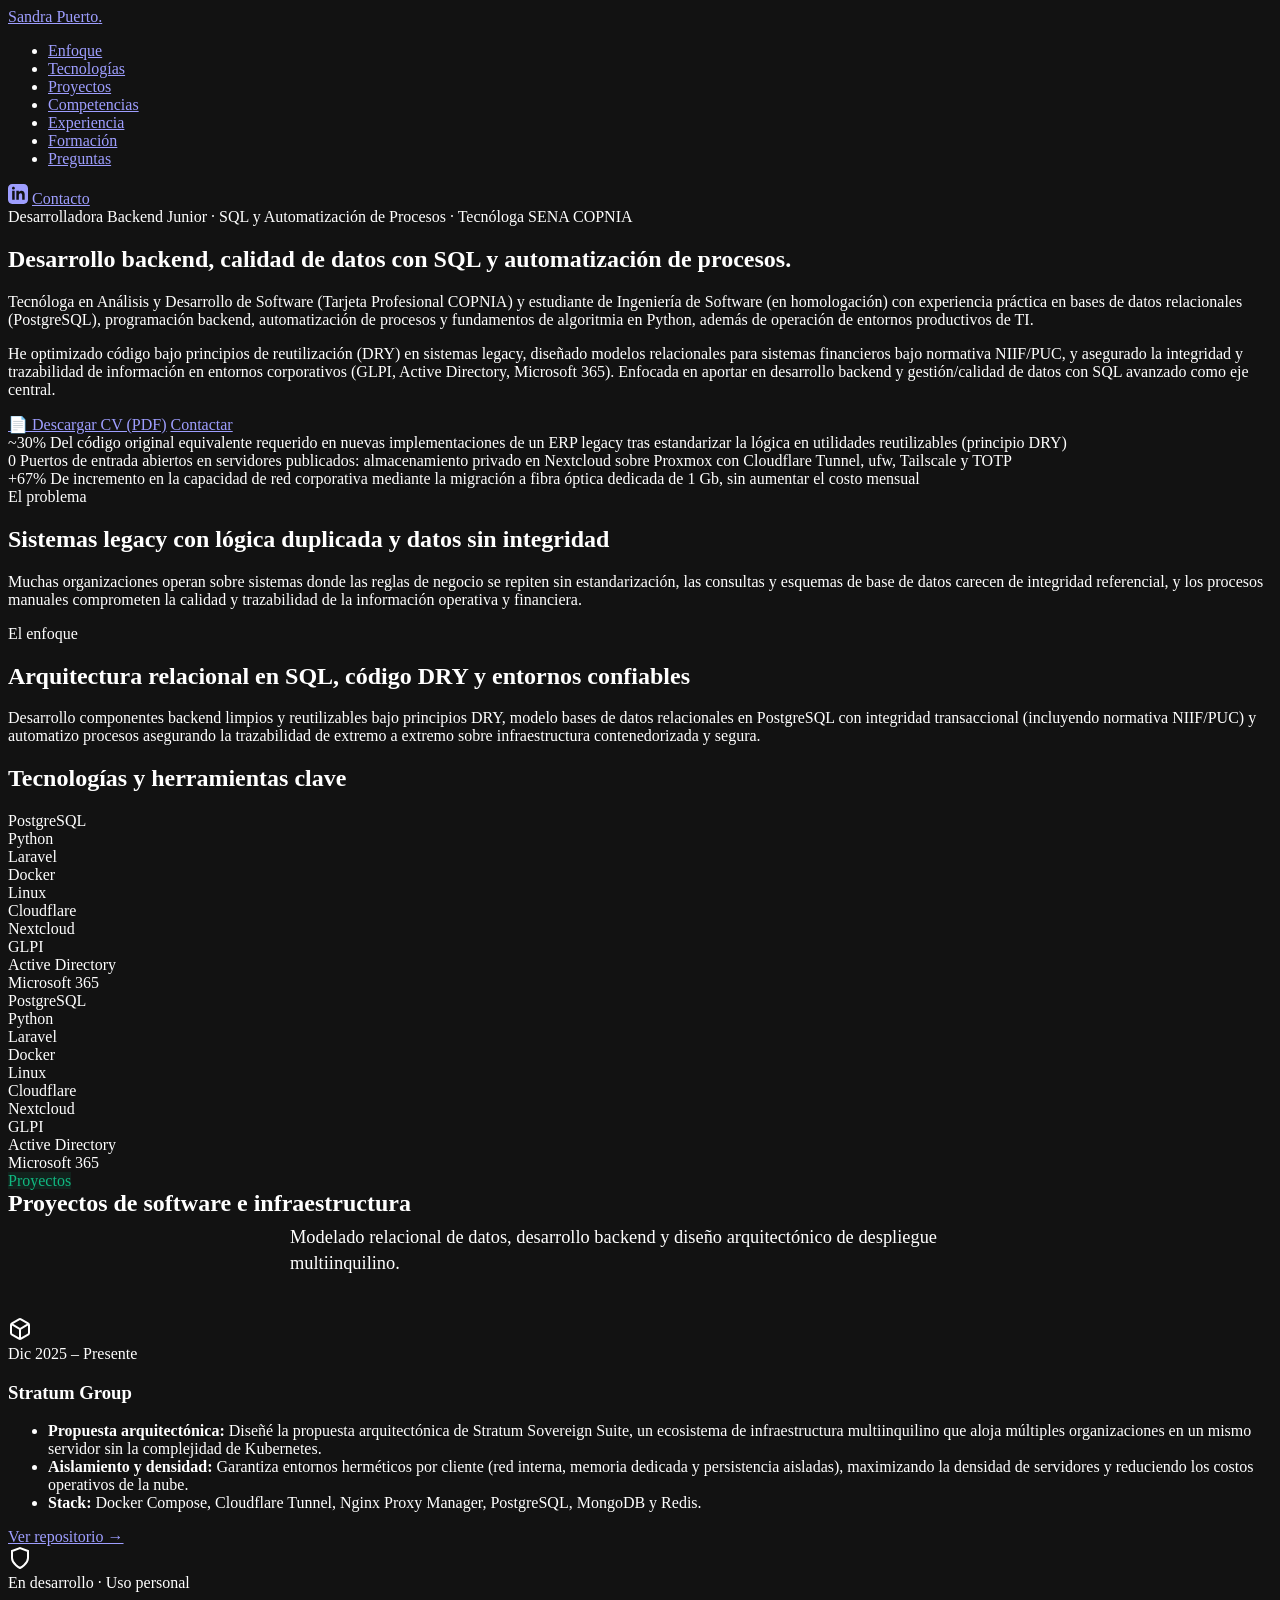
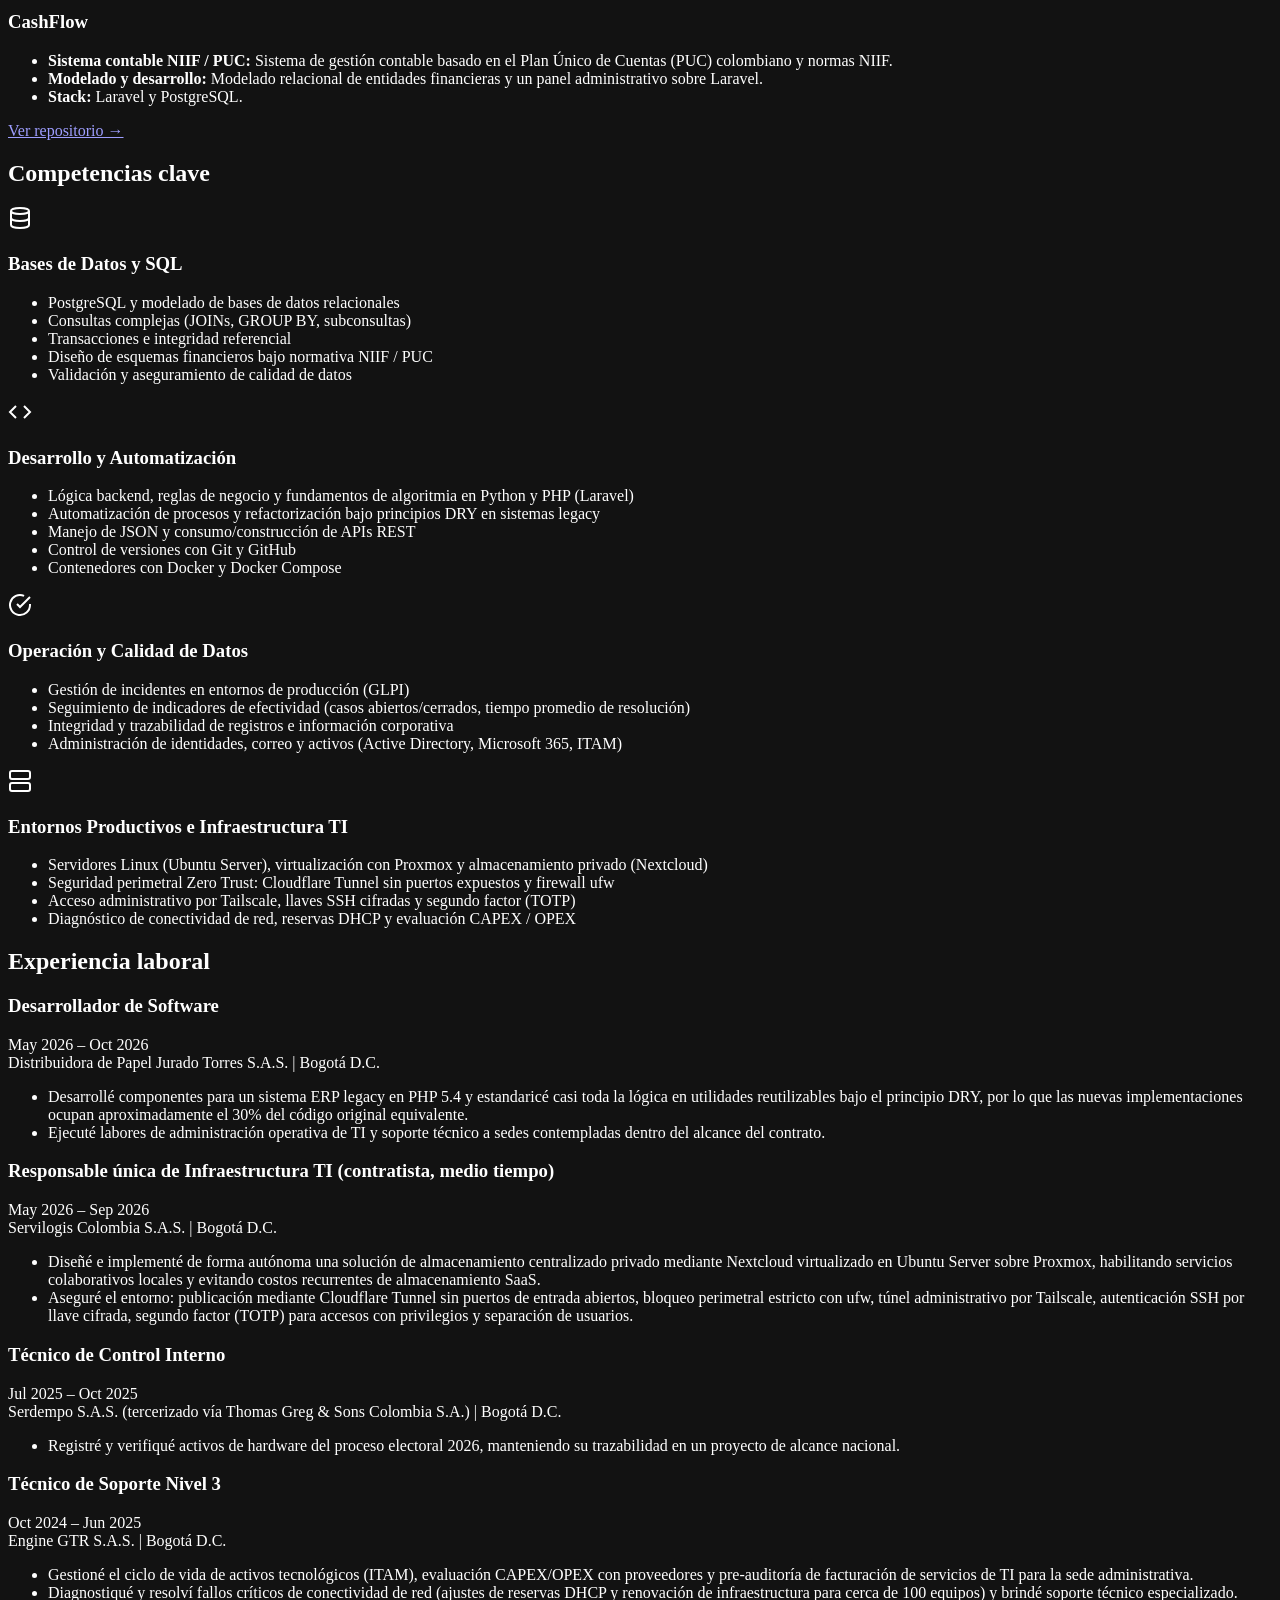
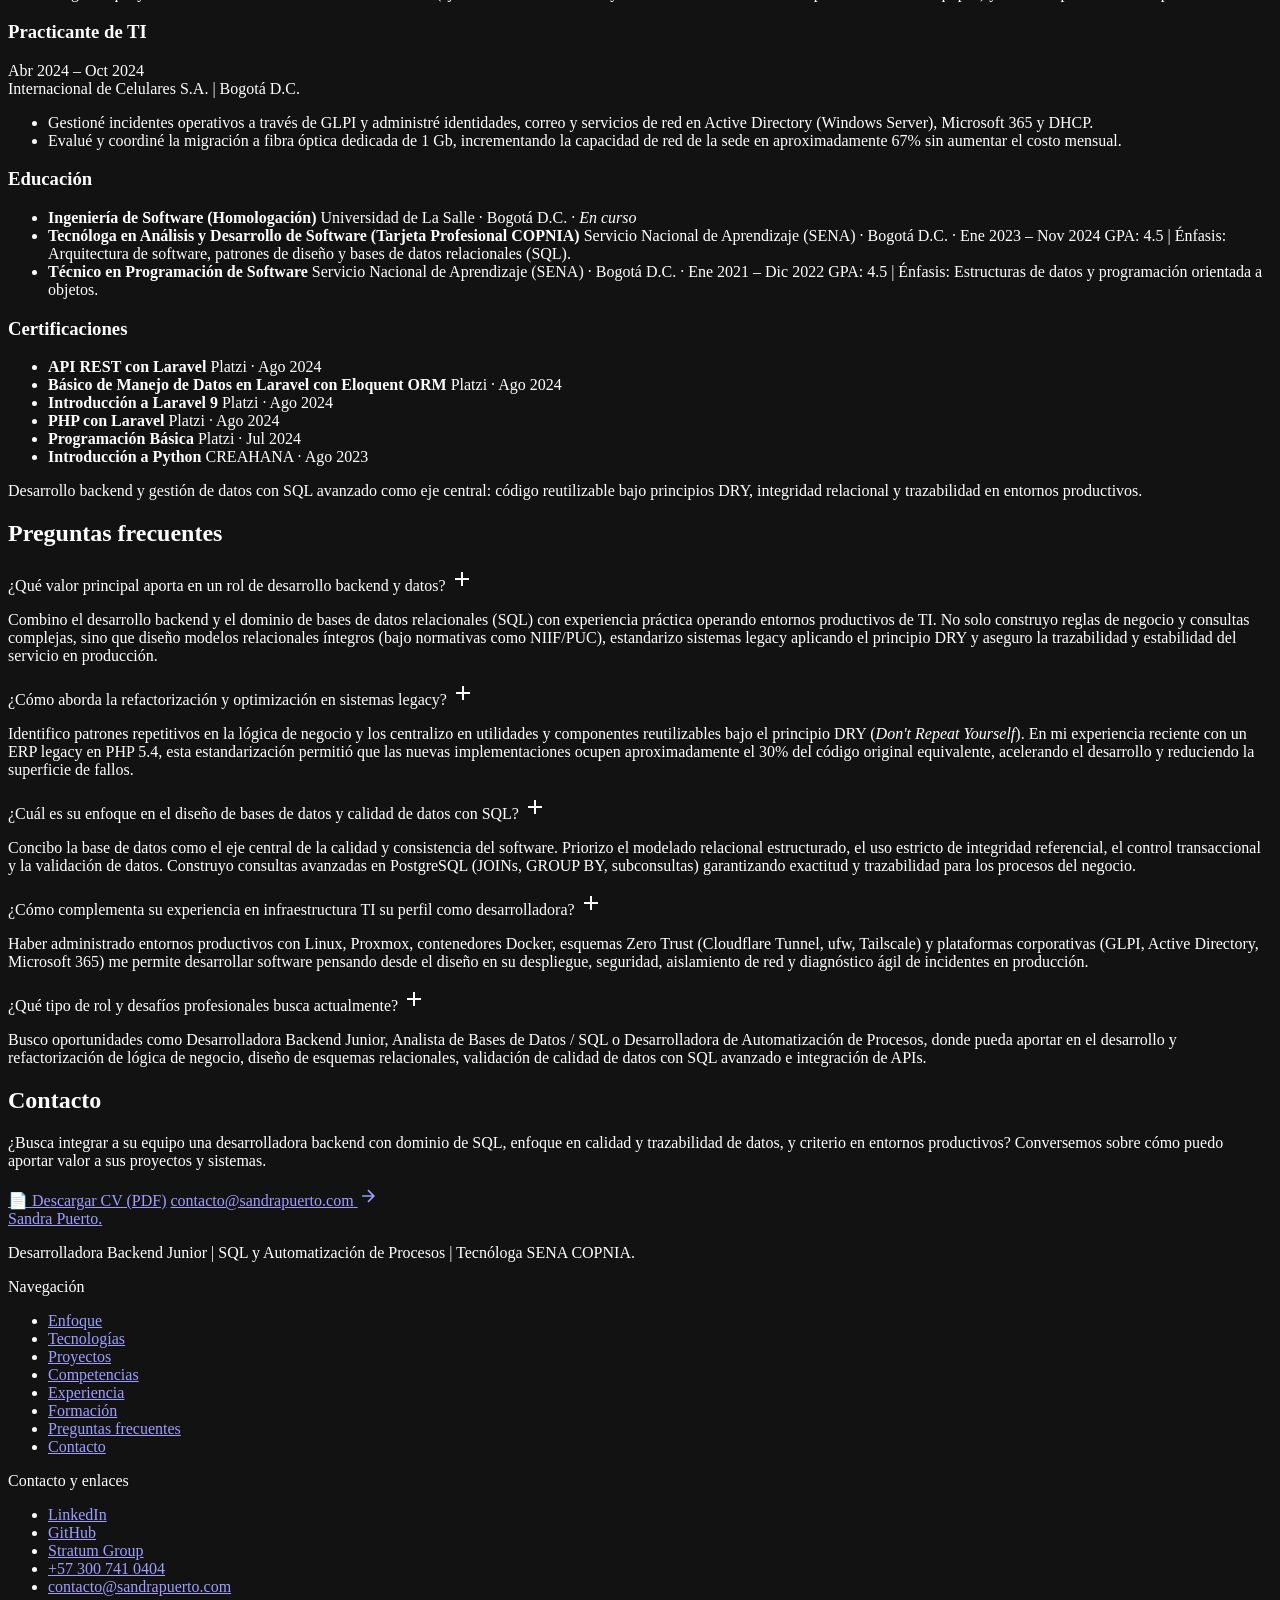
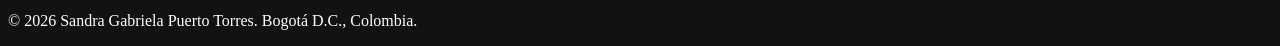
==== commit b66fd906: "feat: overhaul portfolio and CV to reflect new role as Backend Developer - Updated personal branding" ====
--- a/public/index.html
+++ b/public/index.html
@@ -3,9 +3,9 @@
   <head>
     <meta charset="UTF-8" />
     <meta name="viewport" content="width=device-width, initial-scale=1.0" />
-    <title>Sandra Puerto | Administradora de Sistemas Junior</title>
-    <meta name="description" content="Administradora de sistemas (SysAdmin) junior: servidores Linux, virtualización con Proxmox VE, Docker, ITAM y perímetros Zero Trust. Bogotá, Colombia." />
-    <meta name="author" content="Sandra Puerto" />
+    <title>Sandra Puerto | Desarrolladora Backend Junior · SQL y Automatización</title>
+    <meta name="description" content="Desarrolladora Backend Junior | SQL y Automatización de Procesos | Tecnóloga SENA COPNIA. PostgreSQL, modelado relacional, Python, Laravel, Docker e infraestructura TI. Bogotá, Colombia." />
+    <meta name="author" content="Sandra Gabriela Puerto Torres" />
     <meta name="robots" content="index, follow, max-image-preview:large, max-snippet:-1, max-video-preview:-1" />
     <meta name="theme-color" content="#030712" />
     <meta name="color-scheme" content="dark" />
@@ -22,20 +22,20 @@
     <meta property="og:type" content="website" />
     <meta property="og:site_name" content="Sandra Puerto" />
     <meta property="og:url" content="https://sandrapuerto.com/" />
-    <meta property="og:title" content="Sandra Puerto | Administradora de Sistemas Junior" />
-    <meta property="og:description" content="Administradora de sistemas (SysAdmin) junior: servidores Linux, virtualización con Proxmox VE, Docker, ITAM y perímetros Zero Trust. Bogotá, Colombia." />
+    <meta property="og:title" content="Sandra Gabriela Puerto Torres | Desarrolladora Backend Junior · SQL y Automatización" />
+    <meta property="og:description" content="Desarrolladora Backend Junior | SQL y Automatización de Procesos | Tecnóloga SENA COPNIA. PostgreSQL, modelado relacional, PHP, Laravel, Python y entornos productivos TI." />
     <meta property="og:image" content="https://sandrapuerto.com/images/og-image.png" />
     <meta property="og:image:width" content="1200" />
     <meta property="og:image:height" content="630" />
-    <meta property="og:image:alt" content="Sandra Puerto, Administradora de Sistemas Junior" />
+    <meta property="og:image:alt" content="Sandra Gabriela Puerto Torres, Desarrolladora Backend Junior | SQL y Automatización de Procesos" />
     <meta property="og:locale" content="es_CO" />
 
     <!-- Twitter Card -->
     <meta name="twitter:card" content="summary_large_image" />
-    <meta name="twitter:title" content="Sandra Puerto | Administradora de Sistemas Junior" />
-    <meta name="twitter:description" content="Administradora de sistemas (SysAdmin) junior: servidores Linux, virtualización con Proxmox VE, Docker, ITAM y perímetros Zero Trust. Bogotá, Colombia." />
+    <meta name="twitter:title" content="Sandra Gabriela Puerto Torres | Desarrolladora Backend Junior · SQL y Automatización" />
+    <meta name="twitter:description" content="Desarrolladora Backend Junior | SQL y Automatización de Procesos | Tecnóloga SENA COPNIA. PostgreSQL, modelado relacional, PHP, Laravel, Python y entornos productivos TI." />
     <meta name="twitter:image" content="https://sandrapuerto.com/images/og-image.png" />
-    <meta name="twitter:image:alt" content="Sandra Puerto, Administradora de Sistemas Junior" />
+    <meta name="twitter:image:alt" content="Sandra Gabriela Puerto Torres, Desarrolladora Backend Junior | SQL y Automatización de Procesos" />
 
     <!-- Datos estructurados Schema.org (JSON-LD) para Google Rich Results y Knowledge Graph -->
     <script type="application/ld+json">
@@ -46,13 +46,13 @@
           "@type": "ProfilePage",
           "@id": "https://sandrapuerto.com/#profilepage",
           "url": "https://sandrapuerto.com/",
-          "name": "Sandra Puerto | Administradora de Sistemas Junior",
+          "name": "Sandra Gabriela Puerto Torres | Desarrolladora Backend Junior · SQL y Automatización",
           "isPartOf": {
             "@type": "WebSite",
             "@id": "https://sandrapuerto.com/#website",
             "url": "https://sandrapuerto.com/",
             "name": "Sandra Puerto",
-            "description": "Portafolio y perfil profesional de Sandra Puerto, Administradora de Sistemas Junior e Infraestructura TI.",
+            "description": "Portafolio y perfil profesional de Sandra Gabriela Puerto Torres, Desarrolladora Backend Junior, SQL y Automatización de Procesos.",
             "inLanguage": "es-CO"
           },
           "about": {
@@ -65,37 +65,44 @@
         {
           "@type": "Person",
           "@id": "https://sandrapuerto.com/#person",
-          "name": "Sandra Puerto",
+          "name": "Sandra Gabriela Puerto Torres",
+          "alternateName": "Sandra Puerto",
           "url": "https://sandrapuerto.com/",
           "image": "https://sandrapuerto.com/images/og-image.png",
-          "jobTitle": "Administradora de Sistemas Junior",
-          "description": "Administradora de sistemas (SysAdmin) junior. Diseño arquitecturas de servicios sobre entornos de virtualización con Proxmox VE y servidores Linux, administro activos de TI (ITAM) e implemento despliegues Zero Trust sin puertos expuestos.",
+          "jobTitle": "Desarrolladora Backend Junior | SQL y Automatización de Procesos",
+          "description": "Tecnóloga en Análisis y Desarrollo de Software (Tarjeta Profesional COPNIA) y estudiante de Ingeniería de Software con experiencia práctica en bases de datos relacionales (PostgreSQL), programación backend, automatización de procesos y operación de entornos productivos de TI.",
+          "telephone": "+57-300-741-0404",
+          "email": "contacto@sandrapuerto.com",
           "address": {
             "@type": "PostalAddress",
-            "addressLocality": "Bogotá",
+            "addressLocality": "Bogotá D.C.",
             "addressCountry": "CO"
           },
-          "alumniOf": {
-            "@type": "EducationalOrganization",
-            "name": "Universidad de La Salle"
-          },
+          "alumniOf": [
+            {
+              "@type": "EducationalOrganization",
+              "name": "Universidad de La Salle"
+            },
+            {
+              "@type": "EducationalOrganization",
+              "name": "Servicio Nacional de Aprendizaje (SENA)"
+            }
+          ],
           "sameAs": [
             "https://linkedin.com/in/sandra-puerto",
             "https://github.com/sandra-puerto"
           ],
           "knowsAbout": [
-            "Administración de Sistemas (SysAdmin)",
-            "Linux (Ubuntu Server)",
-            "Virtualización Proxmox VE",
+            "PostgreSQL y SQL Avanzado",
+            "Modelado Relacional de Bases de Datos",
+            "Desarrollo Backend (PHP, Laravel, Python)",
+            "Refactorización bajo principios DRY",
+            "Automatización de Procesos y APIs REST",
+            "Normativa Contable NIIF y PUC",
             "Docker y Docker Compose",
-            "Cloudflare Zero Trust y Tunnels",
-            "Tailscale",
-            "Gestión de Activos de TI (ITAM)",
-            "GLPI",
-            "Microsoft 365",
-            "Active Directory",
-            "PostgreSQL",
-            "Análisis CAPEX / OPEX en TI"
+            "Linux (Ubuntu Server) y Proxmox VE",
+            "Cloudflare Tunnel y Seguridad Zero Trust",
+            "Calidad y Trazabilidad de Datos (GLPI, Active Directory, Microsoft 365, ITAM)"
           ]
         },
         {
@@ -104,42 +111,42 @@
           "mainEntity": [
             {
               "@type": "Question",
-              "name": "¿Qué valor principal aporta a un equipo de TI?",
+              "name": "¿Qué valor principal aporta en un rol de desarrollo backend y datos?",
               "acceptedAnswer": {
                 "@type": "Answer",
-                "text": "Aporto una visión integral que equilibra la parte técnica con la administrativa. No solo mantengo los sistemas funcionando, sino que optimizo la infraestructura para que sea segura y rentable. Me destaco por mi autonomía para resolver incidentes y por proponer soluciones que eviten sobrecostos o dependencias tecnológicas innecesarias."
+                "text": "Combino el desarrollo backend y el dominio de bases de datos relacionales (SQL) con experiencia real operando infraestructura en producción. No solo implemento reglas de negocio y consultas complejas, sino que diseño modelos relacionales íntegros (bajo normativas como NIIF/PUC), estandarizo código legacy aplicando el principio DRY y aseguro cómo opera la aplicación a nivel de contenedores, red y servidores."
               }
             },
             {
               "@type": "Question",
-              "name": "¿Cuál es su filosofía al implementar seguridad en la infraestructura?",
+              "name": "¿Cómo aborda la refactorización y optimización en sistemas legacy?",
               "acceptedAnswer": {
                 "@type": "Answer",
-                "text": "Me baso en el principio de \"mínima exposición\" y modelos Zero Trust. En lugar de depender únicamente de firewalls tradicionales, asumo que la red interna tampoco es 100% segura. Por ello, evito exponer puertos a internet siempre que sea posible, aislo los servicios corporativos y exijo autenticación fuerte (llaves cifradas y 2FA) incluso para el acceso administrativo interno."
+                "text": "Identifico patrones repetitivos en la lógica de negocio y los abstraigo en utilidades y componentes reutilizables bajo el principio DRY (Don't Repeat Yourself). En mi experiencia reciente con un ERP legacy en PHP 5.4, esta estandarización logró que las nuevas implementaciones ocupen aproximadamente el 30% del código original equivalente, reduciendo errores y facilitando el mantenimiento."
               }
             },
             {
               "@type": "Question",
-              "name": "¿Cómo influye el análisis financiero (CAPEX vs. OPEX) en sus decisiones técnicas?",
+              "name": "¿Cuál es su enfoque en el diseño de bases de datos y calidad de datos con SQL?",
               "acceptedAnswer": {
                 "@type": "Answer",
-                "text": "Toda decisión tecnológica debe justificarse operativamente y financieramente. Antes de sugerir una implementación, evalúo si para la empresa es más estratégico invertir en hardware y software propio (CAPEX) o pagar suscripciones recurrentes en la nube (OPEX). Siempre busco alternativas robustas que protejan el flujo de caja corporativo sin sacrificar estabilidad."
+                "text": "Concibo la base de datos como el eje central de la integridad del sistema. Priorizo el modelado relacional normalizado, la integridad referencial, el control transaccional y la validación de calidad de datos. Construyo consultas avanzadas en PostgreSQL (JOINs, GROUP BY, subconsultas) garantizando trazabilidad y exactitud para la operación y la toma de decisiones."
               }
             },
             {
               "@type": "Question",
-              "name": "¿Cómo aborda la resolución de incidentes complejos (Troubleshooting)?",
+              "name": "¿Cómo complementa su experiencia en infraestructura TI su perfil como desarrolladora?",
               "acceptedAnswer": {
                 "@type": "Answer",
-                "text": "Priorizo la contención rápida para restaurar la operatividad, utilizando metodologías de descarte estructurado (revisión de logs, aislamiento de red/servicios). Sin embargo, no me quedo en la solución temporal; siempre realizo un análisis de causa raíz para documentar el fallo e implementar correcciones definitivas que eviten su repetición."
+                "text": "Haber administrado entornos productivos con Linux, Proxmox, Docker, perímetros Zero Trust (Cloudflare Tunnel, ufw, Tailscale) y plataformas como GLPI y Active Directory me permite desarrollar software pensando desde el diseño en su despliegue seguro, aislamiento de red, rendimiento y trazabilidad en producción."
               }
             },
             {
               "@type": "Question",
-              "name": "¿Qué tipo de cargo y dinámica de trabajo busca actualmente?",
+              "name": "¿Qué tipo de rol y desafíos profesionales busca actualmente?",
               "acceptedAnswer": {
                 "@type": "Answer",
-                "text": "Busco oportunidades como Administradora de Sistemas (SysAdmin) Junior, Soporte Nivel 3 o Analista de Infraestructura. Me interesa un rol donde pueda tener autonomía técnica para gestionar servidores y servicios de red, resolver incidentes de alto nivel e involucrarme en la planeación y mejora continua del entorno tecnológico corporativo."
+                "text": "Busco oportunidades como Desarrolladora Backend Junior, Analista de Bases de Datos / SQL o Desarrolladora de Automatización de Procesos, donde pueda aportar en la construcción y optimización de lógica backend, modelado relacional, calidad de datos con SQL avanzado e integración de servicios."
               }
             }
           ]
@@ -157,13 +164,12 @@
     </noscript>
 
     <!-- El parámetro ?v= lo gestiona scripts/version_assets.py (no editar a mano) -->
-    <link rel="preload" href="/css/styles.css?v=9e0aa58983" as="style" />
-    <link rel="stylesheet" href="/css/styles.css?v=9e0aa58983" />
+    <link rel="preload" href="/css/styles.css?v=a98abef48c" as="style" />
+    <link rel="stylesheet" href="/css/styles.css?v=a98abef48c" />
   </head>
   <body>
     <div class="ambient-glow glow-1"></div>
     <div class="ambient-glow glow-2"></div>
-    <div id="noise-overlay"></div>
     <nav class="navbar">
       <div class="container nav-container">
         <a href="#hero" class="logo">Sandra Puerto<span class="dot">.</span></a>
@@ -185,16 +191,16 @@
     <main>
       <section id="hero" class="hero">
         <div class="container">
-          <span class="hero-tag animate-in">Administradora de Sistemas Junior · Infraestructura y Seguridad</span>
+          <span class="hero-tag animate-in">Desarrolladora Backend Junior · SQL y Automatización de Procesos · Tecnóloga SENA COPNIA</span>
           <h1 class="animate-in delay-1">
-            Infraestructura segura, continuidad operativa
-            <span class="text-gradient">y eficiencia de costos</span>.
+            Desarrollo backend, calidad de datos con SQL
+            <span class="text-gradient">y automatización de procesos</span>.
           </h1>
           <p class="subtitle animate-in delay-2">
-            Administradora de sistemas (SysAdmin) junior. Diseño arquitecturas de servicios sobre entornos de virtualización con Proxmox VE y servidores Linux, administro activos de TI (ITAM) e implemento despliegues Zero Trust sin puertos expuestos.
+            Tecnóloga en Análisis y Desarrollo de Software (Tarjeta Profesional COPNIA) y estudiante de Ingeniería de Software (en homologación) con experiencia práctica en bases de datos relacionales (PostgreSQL), programación backend, automatización de procesos y fundamentos de algoritmia en Python, además de operación de entornos productivos de TI.
           </p>
           <p class="subtitle animate-in delay-3">
-            Opero plataformas corporativas y resuelvo incidentes con autonomía técnica, garantizando la estabilidad y el máximo rendimiento del entorno tecnológico.
+            He optimizado código bajo principios de reutilización (DRY) en sistemas legacy, diseñado modelos relacionales para sistemas financieros bajo normativa NIIF/PUC, y asegurado la integridad y trazabilidad de información en entornos corporativos (GLPI, Active Directory, Microsoft 365). Enfocada en aportar en desarrollo backend y gestión/calidad de datos con SQL avanzado como eje central.
           </p>
           <div class="hero-actions animate-in delay-3">
             <a href="/docs/cv-sandra-puerto.pdf" target="_blank" class="btn-primary btn-accent">📄 Descargar CV (PDF)</a>
@@ -203,21 +209,21 @@
         </div>
       </section>
 
-      <!-- Métricas respaldadas en logros reales: Seguridad, Red y Costo/Infraestructura -->
+      <!-- Métricas respaldadas en logros reales del CV: Optimización DRY, Seguridad Zero Trust y Capacidad de Red -->
       <section id="metricas" class="metricas">
         <div class="container">
           <div class="metrics-grid">
             <div class="metric fade-up glass-panel">
+              <span class="metric-value text-gradient">~30%</span>
+              <span class="metric-label">Del código original equivalente requerido en nuevas implementaciones de un ERP legacy tras estandarizar la lógica en utilidades reutilizables (principio DRY)</span>
+            </div>
+            <div class="metric fade-up delay-1 glass-panel">
               <span class="metric-value text-gradient">0</span>
-              <span class="metric-label">Puertos de entrada abiertos en los servidores publicados: el tráfico entra solo por Cloudflare Tunnel y Zero Trust</span>
-            </div>
-            <div class="metric fade-up delay-1 glass-panel">
+              <span class="metric-label">Puertos de entrada abiertos en servidores publicados: almacenamiento privado en Nextcloud sobre Proxmox con Cloudflare Tunnel, ufw, Tailscale y TOTP</span>
+            </div>
+            <div class="metric fade-up delay-2 glass-panel">
               <span class="metric-value text-gradient">+67%</span>
-              <span class="metric-label">de capacidad de red en una sede, con una fibra óptica dedicada de 1 Gb por el costo mensual de uno solo de los enlaces anteriores</span>
-            </div>
-            <div class="metric fade-up delay-2 glass-panel">
-              <span class="metric-value text-gradient">0</span>
-              <span class="metric-label">Suscripciones SaaS de almacenamiento: almacenamiento corporativo privado en Nextcloud sobre Proxmox VE, sin pagos recurrentes</span>
+              <span class="metric-label">De incremento en la capacidad de red corporativa mediante la migración a fibra óptica dedicada de 1 Gb, sin aumentar el costo mensual</span>
             </div>
           </div>
         </div>
@@ -231,9 +237,9 @@
                 <span class="indicator red"></span>
                 <span class="section-tag">El problema</span>
               </div>
-              <h2>Infraestructura expuesta, sin trazabilidad y con sobrecostos</h2>
+              <h2>Sistemas legacy con lógica duplicada y datos sin integridad</h2>
               <p>
-                Muchas organizaciones implementan tecnología sin planificar su rentabilidad o seguridad a largo plazo. El resultado: sistemas vulnerables con accesos expuestos a internet, gastos excesivos en suscripciones mensuales (SaaS), inventarios de equipos desorganizados y plataformas frágiles ante cualquier incidente.
+                Muchas organizaciones operan sobre sistemas donde las reglas de negocio se repiten sin estandarización, las consultas y esquemas de base de datos carecen de integridad referencial, y los procesos manuales comprometen la calidad y trazabilidad de la información operativa y financiera.
               </p>
             </div>
             <div class="split-divider"></div>
@@ -242,9 +248,9 @@
                 <span class="indicator green"></span>
                 <span class="section-tag">El enfoque</span>
               </div>
-              <h2>Decidir con base en costo, seguridad y operación</h2>
+              <h2>Arquitectura relacional en SQL, código DRY y entornos confiables</h2>
               <p>
-                Diseño soluciones que protegen el negocio y optimizan el presupuesto. Construyo entornos de alta disponibilidad (con Proxmox y Docker) y aplico modelos de seguridad Zero Trust para blindar la red. Además, centralizo la gestión del inventario tecnológico y los servicios corporativos, asegurando que cada decisión técnica tenga sentido financiero.
+                Desarrollo componentes backend limpios y reutilizables bajo principios DRY, modelo bases de datos relacionales en PostgreSQL con integridad transaccional (incluyendo normativa NIIF/PUC) y automatizo procesos asegurando la trazabilidad de extremo a extremo sobre infraestructura contenedorizada y segura.
               </p>
             </div>
           </div>
@@ -257,27 +263,27 @@
         </div>
         <div class="tech-marquee-wrapper fade-up delay-1">
           <div class="tech-marquee">
+            <div class="tech-item tech-postgresql"><span class="tech-icon" aria-hidden="true"></span>PostgreSQL</div>
+            <div class="tech-item tech-python"><span class="tech-icon" aria-hidden="true"></span>Python</div>
+            <div class="tech-item tech-laravel"><span class="tech-icon" aria-hidden="true"></span>Laravel</div>
+            <div class="tech-item tech-docker"><span class="tech-icon" aria-hidden="true"></span>Docker</div>
             <div class="tech-item tech-linux"><span class="tech-icon" aria-hidden="true"></span>Linux</div>
-            <div class="tech-item tech-proxmox"><span class="tech-icon" aria-hidden="true"></span>Proxmox</div>
-            <div class="tech-item tech-docker"><span class="tech-icon" aria-hidden="true"></span>Docker</div>
             <div class="tech-item tech-cloudflare"><span class="tech-icon" aria-hidden="true"></span>Cloudflare</div>
-            <div class="tech-item tech-tailscale"><span class="tech-icon" aria-hidden="true"></span>Tailscale</div>
             <div class="tech-item tech-nextcloud"><span class="tech-icon" aria-hidden="true"></span>Nextcloud</div>
+            <div class="tech-item tech-glpi"><span class="tech-icon" aria-hidden="true"></span>GLPI</div>
+            <div class="tech-item tech-activedirectory"><span class="tech-icon" aria-hidden="true"></span>Active Directory</div>
             <div class="tech-item tech-m365"><span class="tech-icon" aria-hidden="true"></span>Microsoft 365</div>
-            <div class="tech-item tech-activedirectory"><span class="tech-icon" aria-hidden="true"></span>Active Directory</div>
-            <div class="tech-item tech-glpi"><span class="tech-icon" aria-hidden="true"></span>GLPI</div>
-            <div class="tech-item tech-postgresql"><span class="tech-icon" aria-hidden="true"></span>PostgreSQL</div>
             <!-- Copia duplicada para el loop infinito del marquee (decorativa) -->
+            <div class="tech-item tech-postgresql" aria-hidden="true"><span class="tech-icon"></span>PostgreSQL</div>
+            <div class="tech-item tech-python" aria-hidden="true"><span class="tech-icon"></span>Python</div>
+            <div class="tech-item tech-laravel" aria-hidden="true"><span class="tech-icon"></span>Laravel</div>
+            <div class="tech-item tech-docker" aria-hidden="true"><span class="tech-icon"></span>Docker</div>
             <div class="tech-item tech-linux" aria-hidden="true"><span class="tech-icon"></span>Linux</div>
-            <div class="tech-item tech-proxmox" aria-hidden="true"><span class="tech-icon"></span>Proxmox</div>
-            <div class="tech-item tech-docker" aria-hidden="true"><span class="tech-icon"></span>Docker</div>
             <div class="tech-item tech-cloudflare" aria-hidden="true"><span class="tech-icon"></span>Cloudflare</div>
-            <div class="tech-item tech-tailscale" aria-hidden="true"><span class="tech-icon"></span>Tailscale</div>
             <div class="tech-item tech-nextcloud" aria-hidden="true"><span class="tech-icon"></span>Nextcloud</div>
+            <div class="tech-item tech-glpi" aria-hidden="true"><span class="tech-icon"></span>GLPI</div>
+            <div class="tech-item tech-activedirectory" aria-hidden="true"><span class="tech-icon"></span>Active Directory</div>
             <div class="tech-item tech-m365" aria-hidden="true"><span class="tech-icon"></span>Microsoft 365</div>
-            <div class="tech-item tech-activedirectory" aria-hidden="true"><span class="tech-icon"></span>Active Directory</div>
-            <div class="tech-item tech-glpi" aria-hidden="true"><span class="tech-icon"></span>GLPI</div>
-            <div class="tech-item tech-postgresql" aria-hidden="true"><span class="tech-icon"></span>PostgreSQL</div>
           </div>
         </div>
       </section>
@@ -285,10 +291,10 @@
       <section id="proyectos" class="proyectos section">
         <div class="container">
           <div class="section-header text-center fade-up">
-            <span class="hero-tag" style="margin-bottom: 0.5rem; background: rgba(16, 185, 129, 0.1); border-color: rgba(16, 185, 129, 0.2); color: #10b981;">Proyectos técnicos</span>
-            <h2 class="section-title" style="margin-top: 0; margin-bottom: 0.5rem">Arquitectura de despliegue y proyectos técnicos</h2>
+            <span class="hero-tag" style="margin-bottom: 0.5rem; background: rgba(16, 185, 129, 0.1); border-color: rgba(16, 185, 129, 0.2); color: #10b981;">Proyectos</span>
+            <h2 class="section-title" style="margin-top: 0; margin-bottom: 0.5rem">Proyectos de software e infraestructura</h2>
             <p style="max-width: 700px; margin: 0 auto 2.5rem auto; font-size: 1.15rem; color: var(--text-primary); font-weight: 500; line-height: 1.4;">
-              Proyectos propios, de principio a fin: diseño de arquitectura, seguridad de red y modelo de datos.
+              Modelado relacional de datos, desarrollo backend y diseño arquitectónico de despliegue multiinquilino.
             </p>
           </div>
           <div class="competencies-grid grid-2">
@@ -297,15 +303,14 @@
                 <svg width="24" height="24" viewBox="0 0 24 24" fill="none" stroke="currentColor" stroke-width="2"><path d="M21 16V8a2 2 0 0 0-1-1.73l-7-4a2 2 0 0 0-2 0l-7 4A2 2 0 0 0 3 8v8a2 2 0 0 0 1 1.73l7 4a2 2 0 0 0 2 0l7-4A2 2 0 0 0 21 16z"></path><polyline points="3.27 6.96 12 12.01 20.73 6.96"></polyline><line x1="12" y1="22.08" x2="12" y2="12"></line></svg>
               </div>
               <span class="hero-tag card-tag">Dic 2025 – Presente</span>
-              <h3 class="card-title">Stratum Group: arquitectura de despliegue</h3>
+              <h3 class="card-title">Stratum Group</h3>
               <ul>
-                <li><span><strong>Aislamiento y DMZ:</strong> Arquitectura de despliegue que aísla servicios corporativos multiorganización en contenedores, organizados en islas comunicadas por una DMZ interna y enrutadas con Nginx.</span></li>
-                <li><span><strong>Perímetro Zero Trust:</strong> Ingreso exclusivamente por Cloudflare Tunnel, sin puertos expuestos en el host, y bases de datos protegidas con un proxy TCP de borde.</span></li>
-                <li><span><strong>Stack:</strong> Docker Compose, Nginx Proxy Manager, PostgreSQL, MongoDB y Redis.</span></li>
+                <li><span><strong>Propuesta arquitectónica:</strong> Diseñé la propuesta arquitectónica de Stratum Sovereign Suite, un ecosistema de infraestructura multiinquilino que aloja múltiples organizaciones en un mismo servidor sin la complejidad de Kubernetes.</span></li>
+                <li><span><strong>Aislamiento y densidad:</strong> Garantiza entornos herméticos por cliente (red interna, memoria dedicada y persistencia aisladas), maximizando la densidad de servidores y reduciendo los costos operativos de la nube.</span></li>
+                <li><span><strong>Stack:</strong> Docker Compose, Cloudflare Tunnel, Nginx Proxy Manager, PostgreSQL, MongoDB y Redis.</span></li>
               </ul>
-              <div class="card-footer" style="display: flex; gap: 1rem;">
-                <a href="https://github.com/sandra-puerto/stratum-core" target="_blank" rel="noopener noreferrer" class="card-link">stratum-core &rarr;</a>
-                <a href="https://github.com/sandra-puerto/stratum-cli" target="_blank" rel="noopener noreferrer" class="card-link">stratum-cli &rarr;</a>
+              <div class="card-footer">
+                <a href="https://stratum.isora.com.co" target="_blank" rel="noopener noreferrer" class="card-link">Ver repositorio &rarr;</a>
               </div>
             </div>
             <div class="comp-card glass-panel fade-up delay-1">
@@ -313,14 +318,14 @@
                 <svg width="24" height="24" viewBox="0 0 24 24" fill="none" stroke="currentColor" stroke-width="2"><path d="M12 22s8-4 8-10V5l-8-3-8 3v7c0 6 8 10 8 10z" /></svg>
               </div>
               <span class="hero-tag card-tag tag-emerald">En desarrollo · Uso personal</span>
-              <h3 class="card-title">CashFlow: sistema contable</h3>
+              <h3 class="card-title">CashFlow</h3>
               <ul>
-                <li><span><strong>Normativa contable:</strong> Sistema de gestión financiera basado en el Plan Único de Cuentas (PUC) colombiano y las normas NIIF.</span></li>
-                <li><span><strong>Arquitectura de software:</strong> Modelado relacional de entidades financieras en PostgreSQL y panel administrativo sobre Laravel.</span></li>
-                <li><span><strong>Stack:</strong> PHP, Laravel y PostgreSQL.</span></li>
+                <li><span><strong>Sistema contable NIIF / PUC:</strong> Sistema de gestión contable basado en el Plan Único de Cuentas (PUC) colombiano y normas NIIF.</span></li>
+                <li><span><strong>Modelado y desarrollo:</strong> Modelado relacional de entidades financieras y un panel administrativo sobre Laravel.</span></li>
+                <li><span><strong>Stack:</strong> Laravel y PostgreSQL.</span></li>
               </ul>
               <div class="card-footer">
-                <a href="https://github.com/sandra-puerto/cashflow" target="_blank" rel="noopener noreferrer" class="card-link link-emerald">Ver repositorio &rarr;</a>
+                <a href="https://github.com/isora-cloud-group/CashFlow" target="_blank" rel="noopener noreferrer" class="card-link link-emerald">Ver repositorio &rarr;</a>
               </div>
             </div>
           </div>
@@ -333,55 +338,52 @@
           <div class="competencies-grid grid-2">
             <div class="comp-card glass-panel fade-up">
               <div class="card-icon">
-                <svg width="24" height="24" viewBox="0 0 24 24" fill="none" stroke="currentColor" stroke-width="2"><rect x="2" y="2" width="20" height="8" rx="2" ry="2"></rect><rect x="2" y="14" width="20" height="8" rx="2" ry="2"></rect><line x1="6" y1="6" x2="6.01" y2="6"></line><line x1="6" y1="18" x2="6.01" y2="18"></line></svg>
-              </div>
-              <h3>Infraestructura y Virtualización</h3>
+                <svg width="24" height="24" viewBox="0 0 24 24" fill="none" stroke="currentColor" stroke-width="2"><ellipse cx="12" cy="5" rx="9" ry="3"></ellipse><path d="M21 12c0 1.66-4 3-9 3s-9-1.34-9-3"></path><path d="M3 5v14c0 1.66 4 3 9 3s9-1.34 9-3V5"></path></svg>
+              </div>
+              <h3>Bases de Datos y SQL</h3>
               <ul>
-                <li>Linux (Ubuntu Server) y virtualización con Proxmox VE</li>
-                <li>Docker y Docker Compose, con administración de stacks en Dockge</li>
-                <li>Almacenamiento centralizado privado con Nextcloud</li>
-                <li>Enrutamiento y proxy inverso con Nginx Proxy Manager</li>
-                <li>Servicios aislados y zonas desmilitarizadas (DMZ)</li>
-                <li>Respaldo y restauración de máquinas virtuales en Proxmox para revertir cambios</li>
-                <li>Monitoreo básico con Glances</li>
+                <li>PostgreSQL y modelado de bases de datos relacionales</li>
+                <li>Consultas complejas (JOINs, GROUP BY, subconsultas)</li>
+                <li>Transacciones e integridad referencial</li>
+                <li>Diseño de esquemas financieros bajo normativa NIIF / PUC</li>
+                <li>Validación y aseguramiento de calidad de datos</li>
               </ul>
             </div>
             <div class="comp-card glass-panel fade-up delay-1">
               <div class="card-icon">
-                <svg width="24" height="24" viewBox="0 0 24 24" fill="none" stroke="currentColor" stroke-width="2"><path d="M17 21v-2a4 4 0 0 0-4-4H5a4 4 0 0 0-4 4v2"></path><circle cx="9" cy="7" r="4"></circle><path d="M23 21v-2a4 4 0 0 0-3-3.87"></path><path d="M16 3.13a4 4 0 0 1 0 7.75"></path></svg>
-              </div>
-              <h3>Operaciones TI y Gestión</h3>
+                <svg width="24" height="24" viewBox="0 0 24 24" fill="none" stroke="currentColor" stroke-width="2"><polyline points="16 18 22 12 16 6"></polyline><polyline points="8 6 2 12 8 18"></polyline></svg>
+              </div>
+              <h3>Desarrollo y Automatización</h3>
               <ul>
-                <li>Gestión del ciclo de vida de activos tecnológicos (ITAM) con GLPI</li>
-                <li>Administración de usuarios y correo en Microsoft 365</li>
-                <li>Active Directory en Windows Server y administración de DHCP</li>
-                <li>Compras de TI y gestión de proveedores</li>
-                <li>Evaluación financiera de compra frente a arrendamiento (CAPEX / OPEX)</li>
+                <li>Lógica backend, reglas de negocio y fundamentos de algoritmia en Python y PHP (Laravel)</li>
+                <li>Automatización de procesos y refactorización bajo principios DRY en sistemas legacy</li>
+                <li>Manejo de JSON y consumo/construcción de APIs REST</li>
+                <li>Control de versiones con Git y GitHub</li>
+                <li>Contenedores con Docker y Docker Compose</li>
               </ul>
             </div>
             <div class="comp-card glass-panel fade-up">
               <div class="card-icon">
-                <svg width="24" height="24" viewBox="0 0 24 24" fill="none" stroke="currentColor" stroke-width="2"><path d="M12 22s8-4 8-10V5l-8-3-8 3v7c0 6 8 10 8 10z" /></svg>
-              </div>
-              <h3>Redes y Seguridad</h3>
+                <svg width="24" height="24" viewBox="0 0 24 24" fill="none" stroke="currentColor" stroke-width="2" aria-hidden="true"><path d="M22 11.08V12a10 10 0 1 1-5.93-9.14"></path><polyline points="22 4 12 14.01 9 11.01"></polyline></svg>
+              </div>
+              <h3>Operación y Calidad de Datos</h3>
               <ul>
-                <li>Cloudflare Tunnel y modelo de seguridad Zero Trust</li>
-                <li>Acceso administrativo con Tailscale y firewall perimetral (UFW)</li>
-                <li>Autenticación SSH por llave cifrada y segundo factor (TOTP)</li>
-                <li>Diagnóstico de redes LAN, resolución de fallas y reservas DHCP</li>
-                <li>Evaluación y modernización de enlaces de red</li>
+                <li>Gestión de incidentes en entornos de producción (GLPI)</li>
+                <li>Seguimiento de indicadores de efectividad (casos abiertos/cerrados, tiempo promedio de resolución)</li>
+                <li>Integridad y trazabilidad de registros e información corporativa</li>
+                <li>Administración de identidades, correo y activos (Active Directory, Microsoft 365, ITAM)</li>
               </ul>
             </div>
             <div class="comp-card glass-panel fade-up delay-1">
               <div class="card-icon">
-                <svg width="24" height="24" viewBox="0 0 24 24" fill="none" stroke="currentColor" stroke-width="2" aria-hidden="true"><path d="M22 11.08V12a10 10 0 1 1-5.93-9.14"></path><polyline points="22 4 12 14.01 9 11.01"></polyline></svg>
-              </div>
-              <h3>Continuidad Operativa y Soporte</h3>
+                <svg width="24" height="24" viewBox="0 0 24 24" fill="none" stroke="currentColor" stroke-width="2"><rect x="2" y="2" width="20" height="8" rx="2" ry="2"></rect><rect x="2" y="14" width="20" height="8" rx="2" ry="2"></rect><line x1="6" y1="6" x2="6.01" y2="6"></line><line x1="6" y1="18" x2="6.01" y2="18"></line></svg>
+              </div>
+              <h3>Entornos Productivos e Infraestructura TI</h3>
               <ul>
-                <li>Recuperación ante contingencias y aseguramiento de servicios en Proxmox</li>
-                <li>Diagnóstico y resolución de incidencias en estaciones de trabajo y sedes (Soporte N3)</li>
-                <li>Mantenimiento preventivo y correctivo de servidores Linux y servicios corporativos</li>
-                <li>Documentación técnica, procedimientos de operación estándar y atención a usuarios</li>
+                <li>Servidores Linux (Ubuntu Server), virtualización con Proxmox y almacenamiento privado (Nextcloud)</li>
+                <li>Seguridad perimetral Zero Trust: Cloudflare Tunnel sin puertos expuestos y firewall ufw</li>
+                <li>Acceso administrativo por Tailscale, llaves SSH cifradas y segundo factor (TOTP)</li>
+                <li>Diagnóstico de conectividad de red, reservas DHCP y evaluación CAPEX / OPEX</li>
               </ul>
             </div>
           </div>
@@ -396,13 +398,13 @@
               <div class="timeline-dot"></div>
               <div class="timeline-content">
                 <div class="timeline-header">
-                  <h3>Soporte Técnico y Operaciones TI</h3>
+                  <h3>Desarrollador de Software</h3>
                   <span class="timeline-date">May 2026 – Oct 2026</span>
                 </div>
                 <div class="timeline-company">Distribuidora de Papel Jurado Torres S.A.S. | Bogotá D.C.</div>
                 <ul>
-                  <li><strong>Operación y soporte TI:</strong> compras de tecnología, soporte técnico a sedes físicas y mantenimiento de equipos de cómputo.</li>
-                  <li><strong>Soporte a sistemas internos:</strong> diagnóstico, depuración y mantenimiento de utilidades del sistema ERP interno para garantizar la continuidad operativa.</li>
+                  <li>Desarrollé componentes para un sistema ERP legacy en PHP 5.4 y estandaricé casi toda la lógica en utilidades reutilizables bajo el principio DRY, por lo que las nuevas implementaciones ocupan aproximadamente el 30% del código original equivalente.</li>
+                  <li>Ejecuté labores de administración operativa de TI y soporte técnico a sedes contempladas dentro del alcance del contrato.</li>
                 </ul>
               </div>
             </div>
@@ -410,13 +412,13 @@
               <div class="timeline-dot"></div>
               <div class="timeline-content">
                 <div class="timeline-header">
-                  <h3>Responsable única de Infraestructura TI</h3>
+                  <h3>Responsable única de Infraestructura TI (contratista, medio tiempo)</h3>
                   <span class="timeline-date">May 2026 – Sep 2026</span>
                 </div>
-                <div class="timeline-company">Servilogis Colombia S.A.S. | Bogotá D.C. · Contratista, medio tiempo</div>
+                <div class="timeline-company">Servilogis Colombia S.A.S. | Bogotá D.C.</div>
                 <ul>
-                  <li><strong>Almacenamiento privado:</strong> diseño e implementación autónoma de Nextcloud sobre Proxmox VE en Ubuntu Server, eliminando sobrecostos de suscripciones SaaS.</li>
-                  <li><strong>Seguridad y Zero Trust:</strong> publicación por Cloudflare Tunnel sin puertos expuestos, firewall estricto con UFW, acceso por Tailscale, llaves SSH y segundo factor (TOTP).</li>
+                  <li>Diseñé e implementé de forma autónoma una solución de almacenamiento centralizado privado mediante Nextcloud virtualizado en Ubuntu Server sobre Proxmox, habilitando servicios colaborativos locales y evitando costos recurrentes de almacenamiento SaaS.</li>
+                  <li>Aseguré el entorno: publicación mediante Cloudflare Tunnel sin puertos de entrada abiertos, bloqueo perimetral estricto con ufw, túnel administrativo por Tailscale, autenticación SSH por llave cifrada, segundo factor (TOTP) para accesos con privilegios y separación de usuarios.</li>
                 </ul>
               </div>
             </div>
@@ -429,7 +431,7 @@
                 </div>
                 <div class="timeline-company">Serdempo S.A.S. (tercerizado vía Thomas Greg &amp; Sons Colombia S.A.) | Bogotá D.C.</div>
                 <ul>
-                  <li><strong>Trazabilidad de activos:</strong> registro y verificación técnica de hardware para el proceso electoral 2026 en proyecto de alcance nacional.</li>
+                  <li>Registré y verifiqué activos de hardware del proceso electoral 2026, manteniendo su trazabilidad en un proyecto de alcance nacional.</li>
                 </ul>
               </div>
             </div>
@@ -442,8 +444,8 @@
                 </div>
                 <div class="timeline-company">Engine GTR S.A.S. | Bogotá D.C.</div>
                 <ul>
-                  <li><strong>Gestión de activos (ITAM):</strong> control autónomo del ciclo de vida de hardware, compras de TI, relación con proveedores y evaluación financiera CAPEX / OPEX.</li>
-                  <li><strong>Operación y redes:</strong> solución definitiva a reinicios recurrentes del router de la sede (~100 equipos) mediante la reconfiguración del servicio DHCP y actualización de hardware. Adicionalmente, apoyé en la administración de caja menor y pre-auditoría de facturación de TI.</li>
+                  <li>Gestioné el ciclo de vida de activos tecnológicos (ITAM), evaluación CAPEX/OPEX con proveedores y pre-auditoría de facturación de servicios de TI para la sede administrativa.</li>
+                  <li>Diagnostiqué y resolví fallos críticos de conectividad de red (ajustes de reservas DHCP y renovación de infraestructura para cerca de 100 equipos) y brindé soporte técnico especializado.</li>
                 </ul>
               </div>
             </div>
@@ -456,8 +458,8 @@
                 </div>
                 <div class="timeline-company">Internacional de Celulares S.A. | Bogotá D.C.</div>
                 <ul>
-                  <li><strong>Administración de servicios:</strong> soporte técnico con GLPI, gestión de usuarios y correo en Microsoft 365, identidades en Active Directory y servicio DHCP.</li>
-                  <li><strong>Modernización de red:</strong> evaluación y migración del enlace principal a fibra óptica dedicada de 1 Gb (+67% de capacidad) manteniendo el costo de un solo enlace previo.</li>
+                  <li>Gestioné incidentes operativos a través de GLPI y administré identidades, correo y servicios de red en Active Directory (Windows Server), Microsoft 365 y DHCP.</li>
+                  <li>Evalué y coordiné la migración a fibra óptica dedicada de 1 Gb, incrementando la capacidad de red de la sede en aproximadamente 67% sin aumentar el costo mensual.</li>
                 </ul>
               </div>
             </div>
@@ -477,31 +479,32 @@
                     Universidad de La Salle · Bogotá D.C. · <em>En curso</em>
                   </li>
                   <li class="credential-item">
-                    <strong>Tecnólogo en Análisis y Desarrollo de Software (con Tarjeta Profesional)</strong>
-                    SENA · Bogotá D.C. · Ene 2023 – Nov 2024 · Promedio 4.5
-                    <span class="credential-detail">Énfasis en arquitectura de software, patrones de diseño y bases de datos relacionales (SQL).</span>
+                    <strong>Tecnóloga en Análisis y Desarrollo de Software (Tarjeta Profesional COPNIA)</strong>
+                    Servicio Nacional de Aprendizaje (SENA) · Bogotá D.C. · Ene 2023 – Nov 2024
+                    <span class="credential-detail">GPA: 4.5 | Énfasis: Arquitectura de software, patrones de diseño y bases de datos relacionales (SQL).</span>
                   </li>
                   <li class="credential-item">
                     <strong>Técnico en Programación de Software</strong>
-                    SENA · Bogotá D.C. · Ene 2021 – Dic 2022 · Promedio 4.5
-                    <span class="credential-detail">Énfasis en estructuras de datos y programación orientada a objetos.</span>
+                    Servicio Nacional de Aprendizaje (SENA) · Bogotá D.C. · Ene 2021 – Dic 2022
+                    <span class="credential-detail">GPA: 4.5 | Énfasis: Estructuras de datos y programación orientada a objetos.</span>
                   </li>
                 </ul>
               </div>
               <div class="credential-column">
                 <h3>Certificaciones</h3>
                 <ul class="credential-list">
-                  <li class="credential-item"><strong>Contabilidad en las Organizaciones</strong> SENA · Jun 2025</li>
-                  <li class="credential-item"><strong>Gestión de Costos y Presupuestos</strong> CET Colsubsidio · Jun 2025</li>
-                  <li class="credential-item"><strong>Administración de Servicios Microsoft 365 y Herramientas de Productividad para las Organizaciones 4.0</strong> SENA · May 2025</li>
-                  <li class="credential-item"><strong>Uso de Microsoft Excel en Labores Operativas y Administrativas en el Sector Productivo</strong> SENA · Oct 2024</li>
-                  <li class="credential-item"><strong>Redes y Medios de Transmisión</strong> SENA · Jun 2024</li>
+                  <li class="credential-item"><strong>API REST con Laravel</strong> Platzi · Ago 2024</li>
+                  <li class="credential-item"><strong>Básico de Manejo de Datos en Laravel con Eloquent ORM</strong> Platzi · Ago 2024</li>
+                  <li class="credential-item"><strong>Introducción a Laravel 9</strong> Platzi · Ago 2024</li>
+                  <li class="credential-item"><strong>PHP con Laravel</strong> Platzi · Ago 2024</li>
+                  <li class="credential-item"><strong>Programación Básica</strong> Platzi · Jul 2024</li>
+                  <li class="credential-item"><strong>Introducción a Python</strong> CREAHANA · Ago 2023</li>
                 </ul>
               </div>
             </div>
             <div class="credential-quote">
               <p class="silent-text">
-                Operación y administración de infraestructura tecnológica: cada decisión se evalúa por su impacto en seguridad, continuidad operativa y eficiencia de costo.
+                Desarrollo backend y gestión de datos con SQL avanzado como eje central: código reutilizable bajo principios DRY, integridad relacional y trazabilidad en entornos productivos.
               </p>
             </div>
           </div>
@@ -514,56 +517,56 @@
           <div class="faq-list glass-panel fade-up delay-1">
             <div class="faq-item">
               <div class="faq-question">
-                <span class="faq-title">¿Qué valor principal aporta a un equipo de TI?</span>
+                <span class="faq-title">¿Qué valor principal aporta en un rol de desarrollo backend y datos?</span>
                 <span class="icon"><svg width="24" height="24" viewBox="0 0 24 24" fill="none" stroke="currentColor" stroke-width="2"><path d="M12 5v14M5 12h14" /></svg></span>
               </div>
               <div class="faq-answer">
                 <p>
-                  Aporto una visión integral que equilibra la parte técnica con la administrativa. No solo mantengo los sistemas funcionando, sino que optimizo la infraestructura para que sea segura y rentable. Me destaco por mi autonomía para resolver incidentes y por proponer soluciones que eviten sobrecostos o dependencias tecnológicas innecesarias.
+                  Combino el desarrollo backend y el dominio de bases de datos relacionales (SQL) con experiencia práctica operando entornos productivos de TI. No solo construyo reglas de negocio y consultas complejas, sino que diseño modelos relacionales íntegros (bajo normativas como NIIF/PUC), estandarizo sistemas legacy aplicando el principio DRY y aseguro la trazabilidad y estabilidad del servicio en producción.
                 </p>
               </div>
             </div>
             <div class="faq-item">
               <div class="faq-question">
-                <span class="faq-title">¿Cuál es su filosofía al implementar seguridad en la infraestructura?</span>
+                <span class="faq-title">¿Cómo aborda la refactorización y optimización en sistemas legacy?</span>
                 <span class="icon"><svg width="24" height="24" viewBox="0 0 24 24" fill="none" stroke="currentColor" stroke-width="2"><path d="M12 5v14M5 12h14" /></svg></span>
               </div>
               <div class="faq-answer">
                 <p>
-                  Me baso en el principio de "mínima exposición" y modelos Zero Trust. En lugar de depender únicamente de firewalls tradicionales, asumo que la red interna tampoco es 100% segura. Por ello, evito exponer puertos a internet siempre que sea posible, aislo los servicios corporativos y exijo autenticación fuerte (llaves cifradas y 2FA) incluso para el acceso administrativo interno.
+                  Identifico patrones repetitivos en la lógica de negocio y los centralizo en utilidades y componentes reutilizables bajo el principio DRY (<em>Don't Repeat Yourself</em>). En mi experiencia reciente con un ERP legacy en PHP 5.4, esta estandarización permitió que las nuevas implementaciones ocupen aproximadamente el 30% del código original equivalente, acelerando el desarrollo y reduciendo la superficie de fallos.
                 </p>
               </div>
             </div>
             <div class="faq-item">
               <div class="faq-question">
-                <span class="faq-title">¿Cómo influye el análisis financiero (CAPEX vs. OPEX) en sus decisiones técnicas?</span>
+                <span class="faq-title">¿Cuál es su enfoque en el diseño de bases de datos y calidad de datos con SQL?</span>
                 <span class="icon"><svg width="24" height="24" viewBox="0 0 24 24" fill="none" stroke="currentColor" stroke-width="2"><path d="M12 5v14M5 12h14" /></svg></span>
               </div>
               <div class="faq-answer">
                 <p>
-                  Toda decisión tecnológica debe justificarse operativamente y financieramente. Antes de sugerir una implementación, evalúo si para la empresa es más estratégico invertir en hardware y software propio (CAPEX) o pagar suscripciones recurrentes en la nube (OPEX). Siempre busco alternativas robustas que protejan el flujo de caja corporativo sin sacrificar estabilidad.
+                  Concibo la base de datos como el eje central de la calidad y consistencia del software. Priorizo el modelado relacional estructurado, el uso estricto de integridad referencial, el control transaccional y la validación de datos. Construyo consultas avanzadas en PostgreSQL (JOINs, GROUP BY, subconsultas) garantizando exactitud y trazabilidad para los procesos del negocio.
                 </p>
               </div>
             </div>
             <div class="faq-item">
               <div class="faq-question">
-                <span class="faq-title">¿Cómo aborda la resolución de incidentes complejos (Troubleshooting)?</span>
+                <span class="faq-title">¿Cómo complementa su experiencia en infraestructura TI su perfil como desarrolladora?</span>
                 <span class="icon"><svg width="24" height="24" viewBox="0 0 24 24" fill="none" stroke="currentColor" stroke-width="2"><path d="M12 5v14M5 12h14" /></svg></span>
               </div>
               <div class="faq-answer">
                 <p>
-                  Priorizo la contención rápida para restaurar la operatividad, utilizando metodologías de descarte estructurado (revisión de logs, aislamiento de red/servicios). Sin embargo, no me quedo en la solución temporal; siempre realizo un análisis de causa raíz para documentar el fallo e implementar correcciones definitivas que eviten su repetición.
+                  Haber administrado entornos productivos con Linux, Proxmox, contenedores Docker, esquemas Zero Trust (Cloudflare Tunnel, ufw, Tailscale) y plataformas corporativas (GLPI, Active Directory, Microsoft 365) me permite desarrollar software pensando desde el diseño en su despliegue, seguridad, aislamiento de red y diagnóstico ágil de incidentes en producción.
                 </p>
               </div>
             </div>
             <div class="faq-item">
               <div class="faq-question">
-                <span class="faq-title">¿Qué tipo de cargo y dinámica de trabajo busca actualmente?</span>
+                <span class="faq-title">¿Qué tipo de rol y desafíos profesionales busca actualmente?</span>
                 <span class="icon"><svg width="24" height="24" viewBox="0 0 24 24" fill="none" stroke="currentColor" stroke-width="2"><path d="M12 5v14M5 12h14" /></svg></span>
               </div>
               <div class="faq-answer">
                 <p>
-                  Busco oportunidades como Administradora de Sistemas (SysAdmin) Junior, Soporte Nivel 3 o Analista de Infraestructura. Me interesa un rol donde pueda tener autonomía técnica para gestionar servidores y servicios de red, resolver incidentes de alto nivel e involucrarme en la planeación y mejora continua del entorno tecnológico corporativo.
+                  Busco oportunidades como Desarrolladora Backend Junior, Analista de Bases de Datos / SQL o Desarrolladora de Automatización de Procesos, donde pueda aportar en el desarrollo y refactorización de lógica de negocio, diseño de esquemas relacionales, validación de calidad de datos con SQL avanzado e integración de APIs.
                 </p>
               </div>
             </div>
@@ -576,12 +579,12 @@
           <div class="contact-box glass-panel fade-up">
             <h2>Contacto</h2>
             <p>
-              ¿Su organización necesita gestionar su infraestructura y activos de TI en entornos seguros, autónomos y de costo controlado? Conversemos sobre cómo puedo aportar valor operando y garantizando la continuidad de sus sistemas críticos.
+              ¿Busca integrar a su equipo una desarrolladora backend con dominio de SQL, enfoque en calidad y trazabilidad de datos, y criterio en entornos productivos? Conversemos sobre cómo puedo aportar valor a sus proyectos y sistemas.
             </p>
             <div class="contact-actions">
               <a href="/docs/cv-sandra-puerto.pdf" target="_blank" class="btn-primary btn-accent">📄 Descargar CV (PDF)</a>
               <a href="mailto:contacto@sandrapuerto.com" class="btn-secondary">
-                <span>Contactar vía correo electrónico</span>
+                <span>contacto@sandrapuerto.com</span>
                 <svg width="20" height="20" viewBox="0 0 24 24" fill="none" stroke="currentColor" stroke-width="2" aria-hidden="true"><path d="M5 12h14M12 5l7 7-7 7" /></svg>
               </a>
             </div>
@@ -594,7 +597,7 @@
       <div class="container footer-container">
         <div class="footer-brand">
           <a href="#hero" class="logo">Sandra Puerto<span class="dot">.</span></a>
-          <p>Administradora de Sistemas Junior | Infraestructura y Seguridad.</p>
+          <p>Desarrolladora Backend Junior | SQL y Automatización de Procesos | Tecnóloga SENA COPNIA.</p>
         </div>
         <div class="footer-col">
           <div class="footer-title">Navegación</div>
@@ -614,16 +617,16 @@
           <ul>
             <li><a href="https://linkedin.com/in/sandra-puerto" target="_blank" rel="noopener noreferrer">LinkedIn</a></li>
             <li><a href="https://github.com/sandra-puerto" target="_blank" rel="noopener noreferrer">GitHub</a></li>
-            <li><a href="https://github.com/sandra-puerto/stratum-core" target="_blank" rel="noopener noreferrer">Repositorio de Stratum</a></li>
-            <li><a href="https://calendar.app.google/H3i9G1zKtFZY7krd6" target="_blank" rel="noopener noreferrer">Agendar una reunión</a></li>
+            <li><a href="https://stratum.isora.com.co" target="_blank" rel="noopener noreferrer">Stratum Group</a></li>
+            <li><a href="tel:+573007410404">+57 300 741 0404</a></li>
             <li><a href="mailto:contacto@sandrapuerto.com">contacto@sandrapuerto.com</a></li>
           </ul>
         </div>
       </div>
       <div class="container footer-bottom">
-        <p>&copy; 2026 Sandra Puerto. Bogotá D.C., Colombia.</p>
+        <p>&copy; 2026 Sandra Gabriela Puerto Torres. Bogotá D.C., Colombia.</p>
       </div>
     </footer>
     <script src="/js/app.js?v=2dd4ec4661" defer></script>
   </body>
-</html>+</html>
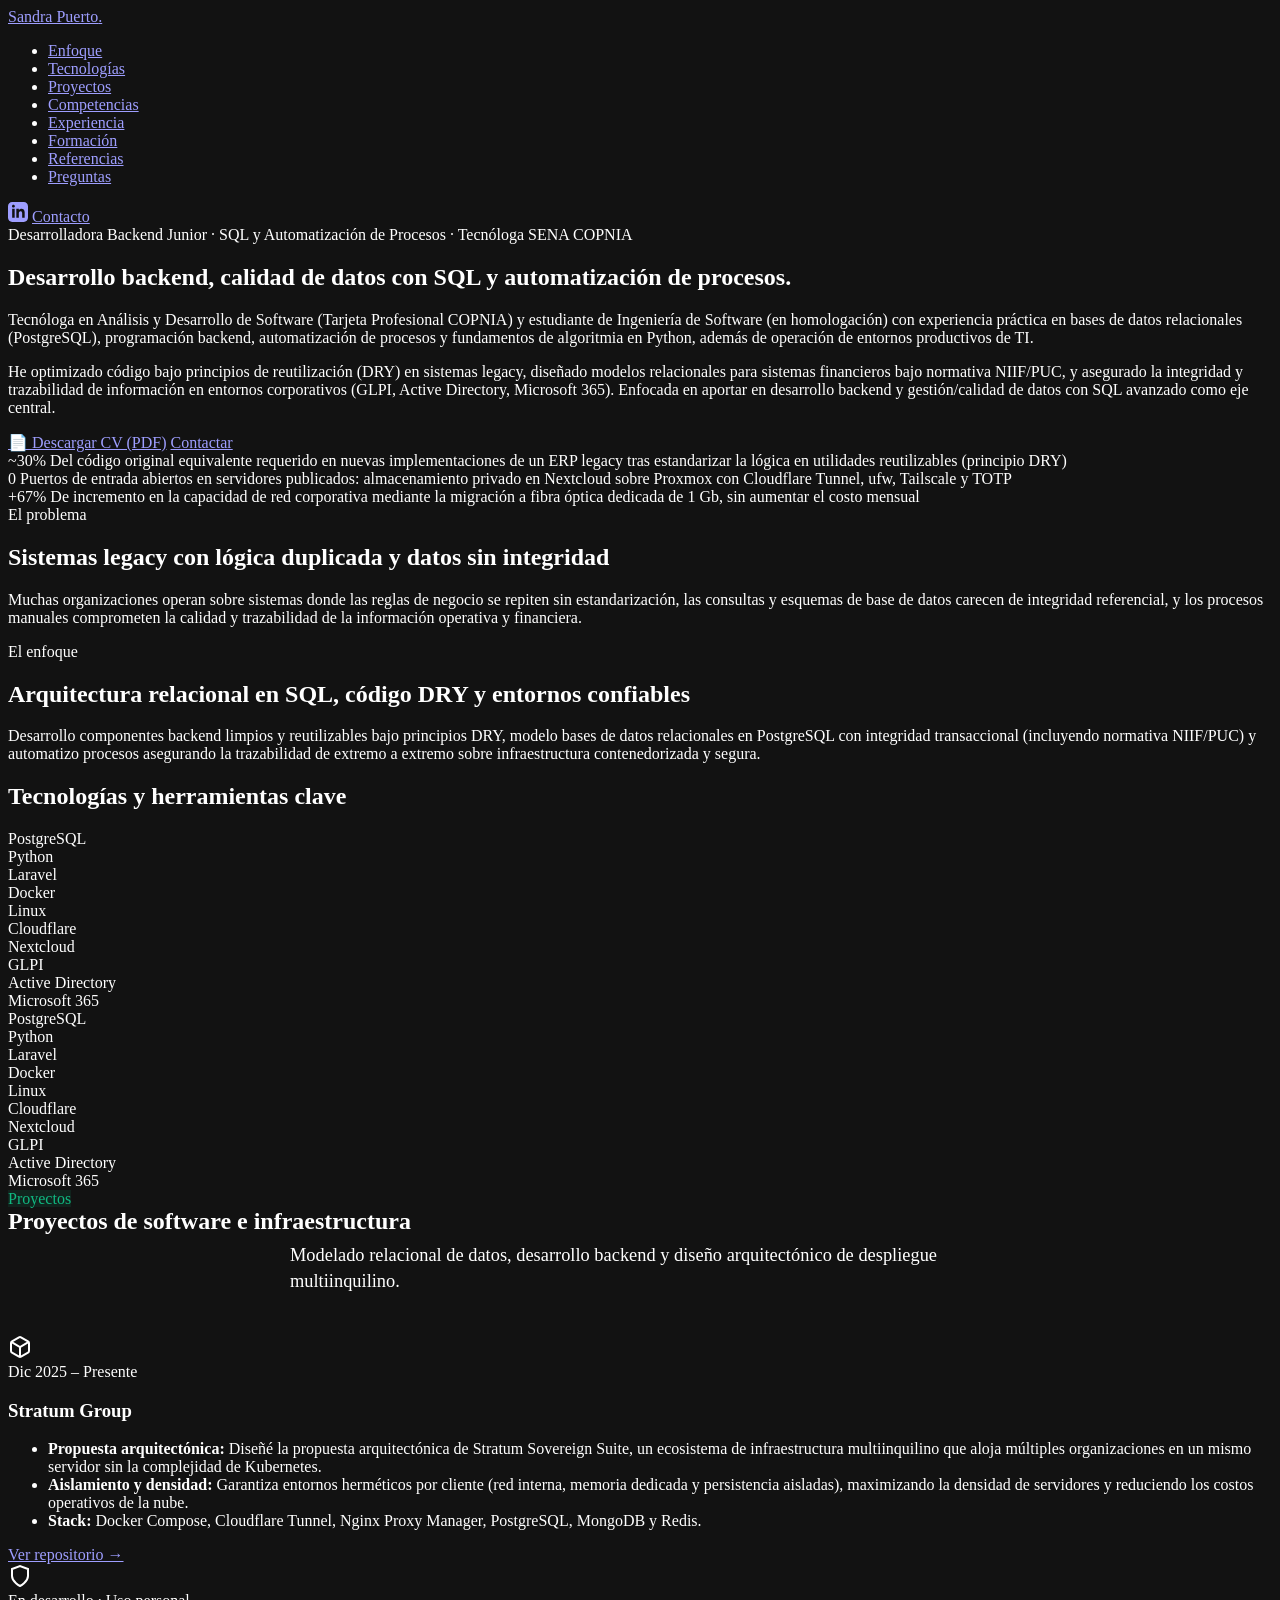
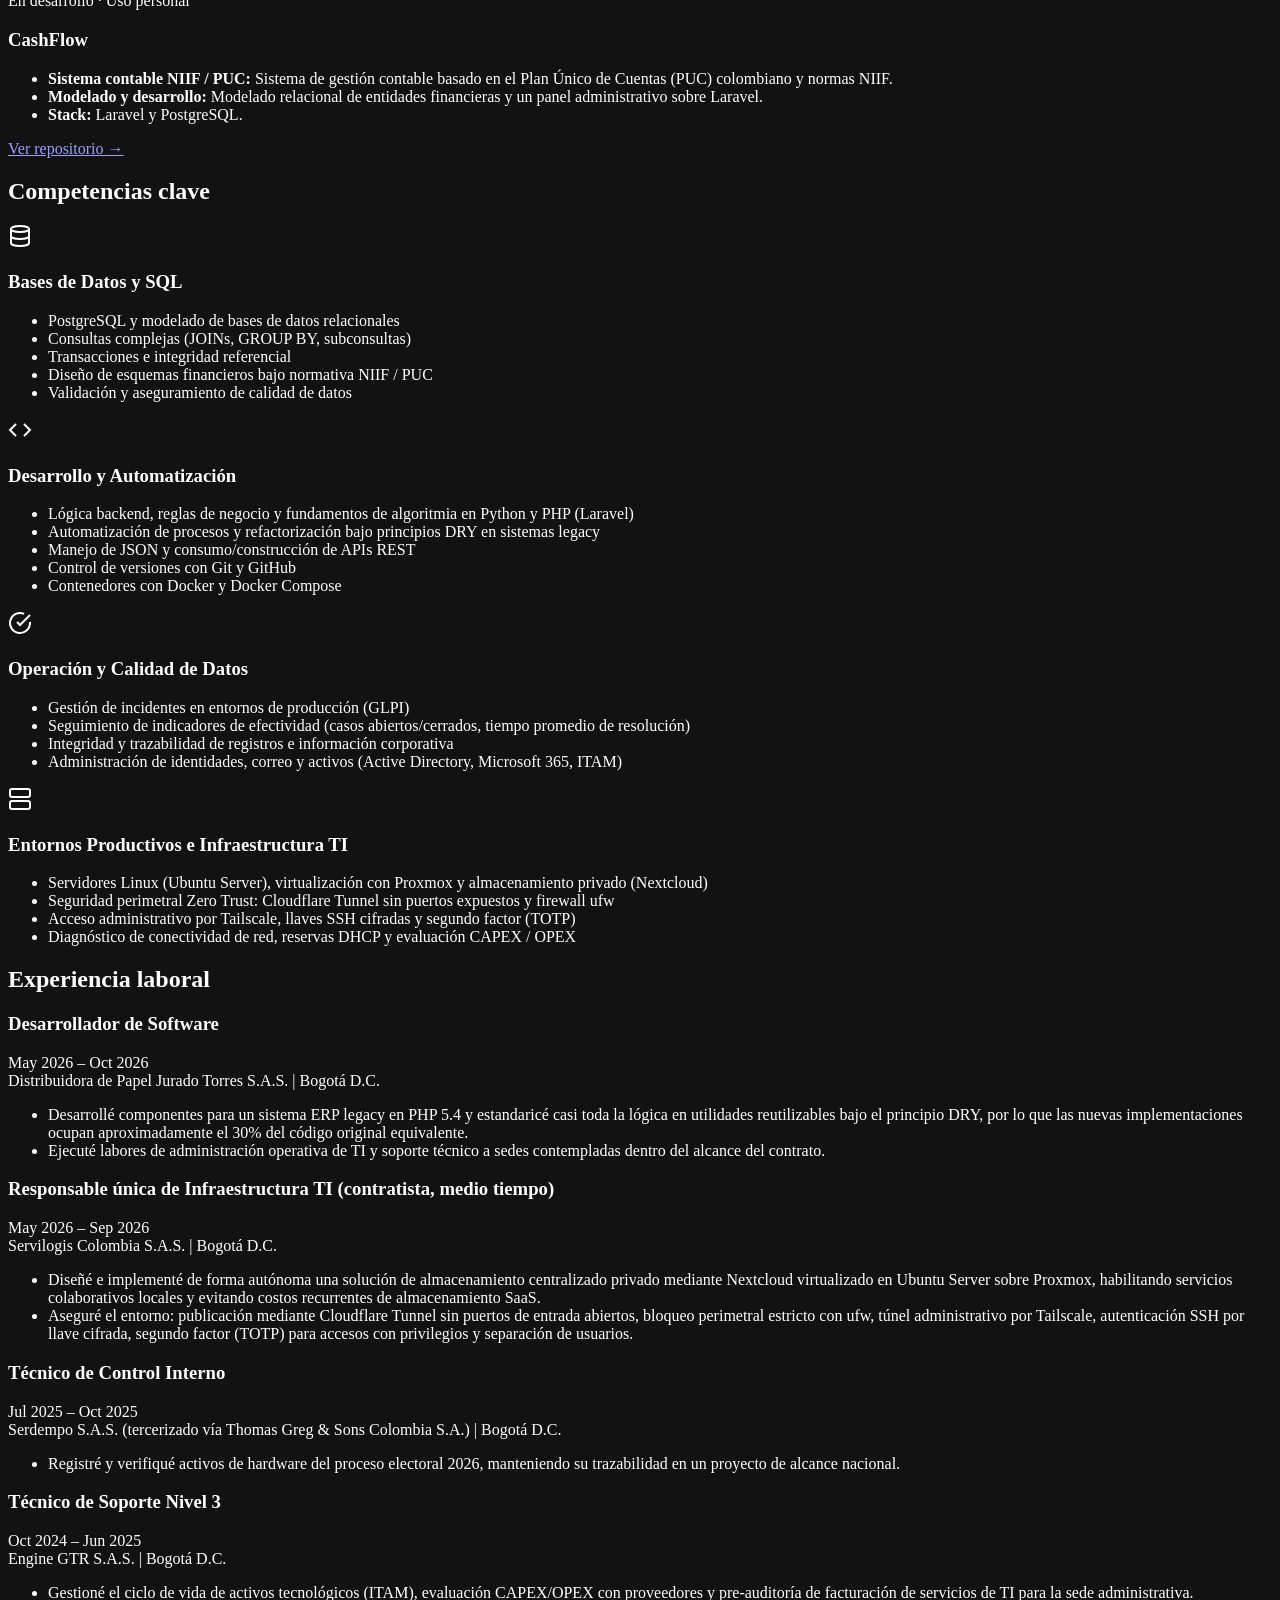
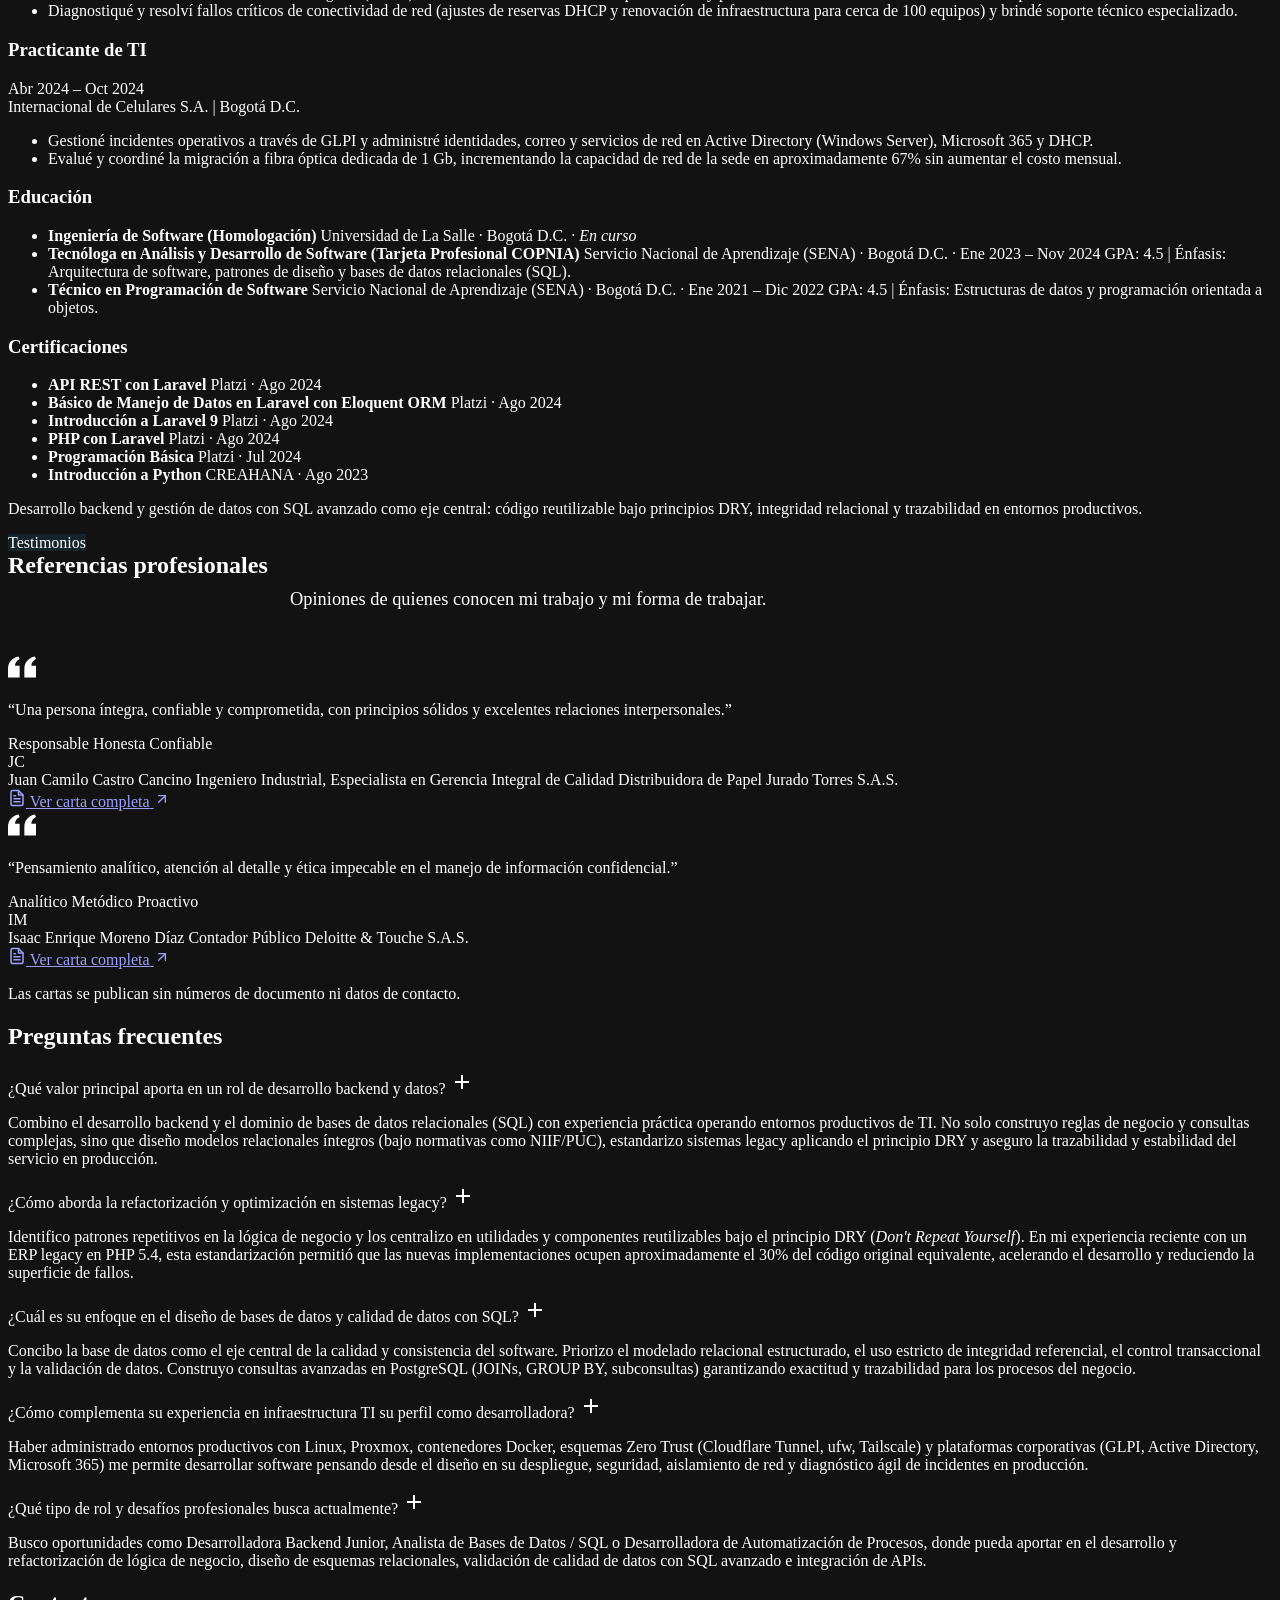
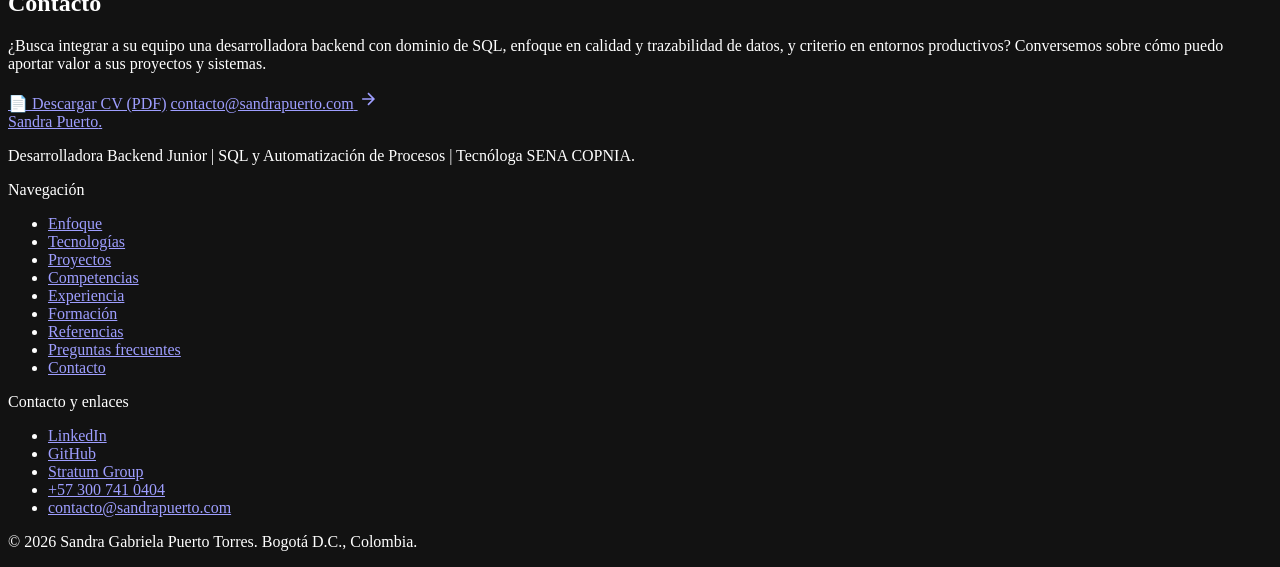
==== commit f5d9ee1a: "feat(portfolio): add professional references section and link recommendation letters - Add 'Referenc" ====
--- a/public/index.html
+++ b/public/index.html
@@ -164,8 +164,8 @@
     </noscript>
 
     <!-- El parámetro ?v= lo gestiona scripts/version_assets.py (no editar a mano) -->
-    <link rel="preload" href="/css/styles.css?v=a98abef48c" as="style" />
-    <link rel="stylesheet" href="/css/styles.css?v=a98abef48c" />
+    <link rel="preload" href="/css/styles.css?v=18bc35be3f" as="style" />
+    <link rel="stylesheet" href="/css/styles.css?v=18bc35be3f" />
   </head>
   <body>
     <div class="ambient-glow glow-1"></div>
@@ -180,6 +180,7 @@
           <li><a href="#competencias">Competencias</a></li>
           <li><a href="#experiencia">Experiencia</a></li>
           <li><a href="#formacion">Formación</a></li>
+          <li><a href="#referencias">Referencias</a></li>
           <li><a href="#faq">Preguntas</a></li>
         </ul>
         <div class="nav-actions">
@@ -511,6 +512,88 @@
         </div>
       </section>
 
+      <section id="referencias" class="referencias section">
+        <div class="container">
+          <div class="section-header text-center fade-up">
+            <span class="hero-tag" style="margin-bottom: 0.5rem; background: rgba(56, 189, 248, 0.1); border-color: rgba(56, 189, 248, 0.2); color: var(--accent);">Testimonios</span>
+            <h2 class="section-title" style="margin-top: 0; margin-bottom: 0.5rem">Referencias profesionales</h2>
+            <p style="max-width: 700px; margin: 0 auto 2.5rem auto; font-size: 1.15rem; color: var(--text-secondary); font-weight: 400; line-height: 1.4;">
+              Opiniones de quienes conocen mi trabajo y mi forma de trabajar.
+            </p>
+          </div>
+          <div class="ref-grid">
+            <div class="ref-card glass-panel fade-up">
+              <div>
+                <div class="ref-quote-icon">
+                  <svg width="28" height="28" viewBox="0 0 24 24" fill="currentColor" aria-hidden="true"><path d="M14.017 21v-7.391c0-5.704 3.731-9.57 8.983-10.609l.995 2.151c-2.432.917-3.995 3.638-3.995 5.849h4v10h-9.983zm-14.017 0v-7.391c0-5.704 3.748-9.57 9-10.609l.996 2.151c-2.433.917-3.996 3.638-3.996 5.849h3.983v10h-9.983z" /></svg>
+                </div>
+                <p class="ref-text">
+                  &ldquo;Una persona &iacute;ntegra, confiable y comprometida, con principios s&oacute;lidos y excelentes relaciones interpersonales.&rdquo;
+                </p>
+                <div class="ref-tags">
+                  <span class="ref-tag">Responsable</span>
+                  <span class="ref-tag">Honesta</span>
+                  <span class="ref-tag">Confiable</span>
+                </div>
+              </div>
+              <div>
+                <div class="ref-author">
+                  <div class="ref-avatar" aria-hidden="true">JC</div>
+                  <div class="ref-author-info">
+                    <span class="ref-author-name">Juan Camilo Castro Cancino</span>
+                    <span class="ref-author-role">Ingeniero Industrial, Especialista en Gerencia Integral de Calidad</span>
+                    <span class="ref-author-company">Distribuidora de Papel Jurado Torres S.A.S.</span>
+                  </div>
+                </div>
+                <div class="ref-footer">
+                  <a href="/docs/carta-recomendacion-juan-camilo-castro.pdf" target="_blank" rel="noopener noreferrer" class="ref-link">
+                    <svg width="18" height="18" viewBox="0 0 24 24" fill="none" stroke="currentColor" stroke-width="2" stroke-linecap="round" stroke-linejoin="round" aria-hidden="true"><path d="M14 2H6a2 2 0 0 0-2 2v16a2 2 0 0 0 2 2h12a2 2 0 0 0 2-2V8z"></path><polyline points="14 2 14 8 20 8"></polyline><line x1="16" y1="13" x2="8" y2="13"></line><line x1="16" y1="17" x2="8" y2="17"></line><polyline points="10 9 9 9 8 9"></polyline></svg>
+                    <span>Ver carta completa</span>
+                    <svg width="16" height="16" viewBox="0 0 24 24" fill="none" stroke="currentColor" stroke-width="2" stroke-linecap="round" stroke-linejoin="round" aria-hidden="true"><line x1="7" y1="17" x2="17" y2="7"></line><polyline points="7 7 17 7 17 17"></polyline></svg>
+                  </a>
+                </div>
+              </div>
+            </div>
+
+            <div class="ref-card ref-emerald glass-panel fade-up delay-1">
+              <div>
+                <div class="ref-quote-icon">
+                  <svg width="28" height="28" viewBox="0 0 24 24" fill="currentColor" aria-hidden="true"><path d="M14.017 21v-7.391c0-5.704 3.731-9.57 8.983-10.609l.995 2.151c-2.432.917-3.995 3.638-3.995 5.849h4v10h-9.983zm-14.017 0v-7.391c0-5.704 3.748-9.57 9-10.609l.996 2.151c-2.433.917-3.996 3.638-3.996 5.849h3.983v10h-9.983z" /></svg>
+                </div>
+                <p class="ref-text">
+                  &ldquo;Pensamiento anal&iacute;tico, atenci&oacute;n al detalle y &eacute;tica impecable en el manejo de informaci&oacute;n confidencial.&rdquo;
+                </p>
+                <div class="ref-tags">
+                  <span class="ref-tag">Anal&iacute;tico</span>
+                  <span class="ref-tag">Met&oacute;dico</span>
+                  <span class="ref-tag">Proactivo</span>
+                </div>
+              </div>
+              <div>
+                <div class="ref-author">
+                  <div class="ref-avatar" aria-hidden="true">IM</div>
+                  <div class="ref-author-info">
+                    <span class="ref-author-name">Isaac Enrique Moreno D&iacute;az</span>
+                    <span class="ref-author-role">Contador P&uacute;blico</span>
+                    <span class="ref-author-company">Deloitte &amp; Touche S.A.S.</span>
+                  </div>
+                </div>
+                <div class="ref-footer">
+                  <a href="/docs/carta-recomendacion-isaac-moreno.pdf" target="_blank" rel="noopener noreferrer" class="ref-link">
+                    <svg width="18" height="18" viewBox="0 0 24 24" fill="none" stroke="currentColor" stroke-width="2" stroke-linecap="round" stroke-linejoin="round" aria-hidden="true"><path d="M14 2H6a2 2 0 0 0-2 2v16a2 2 0 0 0 2 2h12a2 2 0 0 0 2-2V8z"></path><polyline points="14 2 14 8 20 8"></polyline><line x1="16" y1="13" x2="8" y2="13"></line><line x1="16" y1="17" x2="8" y2="17"></line><polyline points="10 9 9 9 8 9"></polyline></svg>
+                    <span>Ver carta completa</span>
+                    <svg width="16" height="16" viewBox="0 0 24 24" fill="none" stroke="currentColor" stroke-width="2" stroke-linecap="round" stroke-linejoin="round" aria-hidden="true"><line x1="7" y1="17" x2="17" y2="7"></line><polyline points="7 7 17 7 17 17"></polyline></svg>
+                  </a>
+                </div>
+              </div>
+            </div>
+          </div>
+          <p class="ref-disclaimer fade-up">
+            Las cartas se publican sin n&uacute;meros de documento ni datos de contacto.
+          </p>
+        </div>
+      </section>
+
       <section id="faq" class="faq section">
         <div class="container">
           <h2 class="section-title fade-up">Preguntas frecuentes</h2>
@@ -608,6 +691,7 @@
             <li><a href="#competencias">Competencias</a></li>
             <li><a href="#experiencia">Experiencia</a></li>
             <li><a href="#formacion">Formación</a></li>
+            <li><a href="#referencias">Referencias</a></li>
             <li><a href="#faq">Preguntas frecuentes</a></li>
             <li><a href="#contacto">Contacto</a></li>
           </ul>
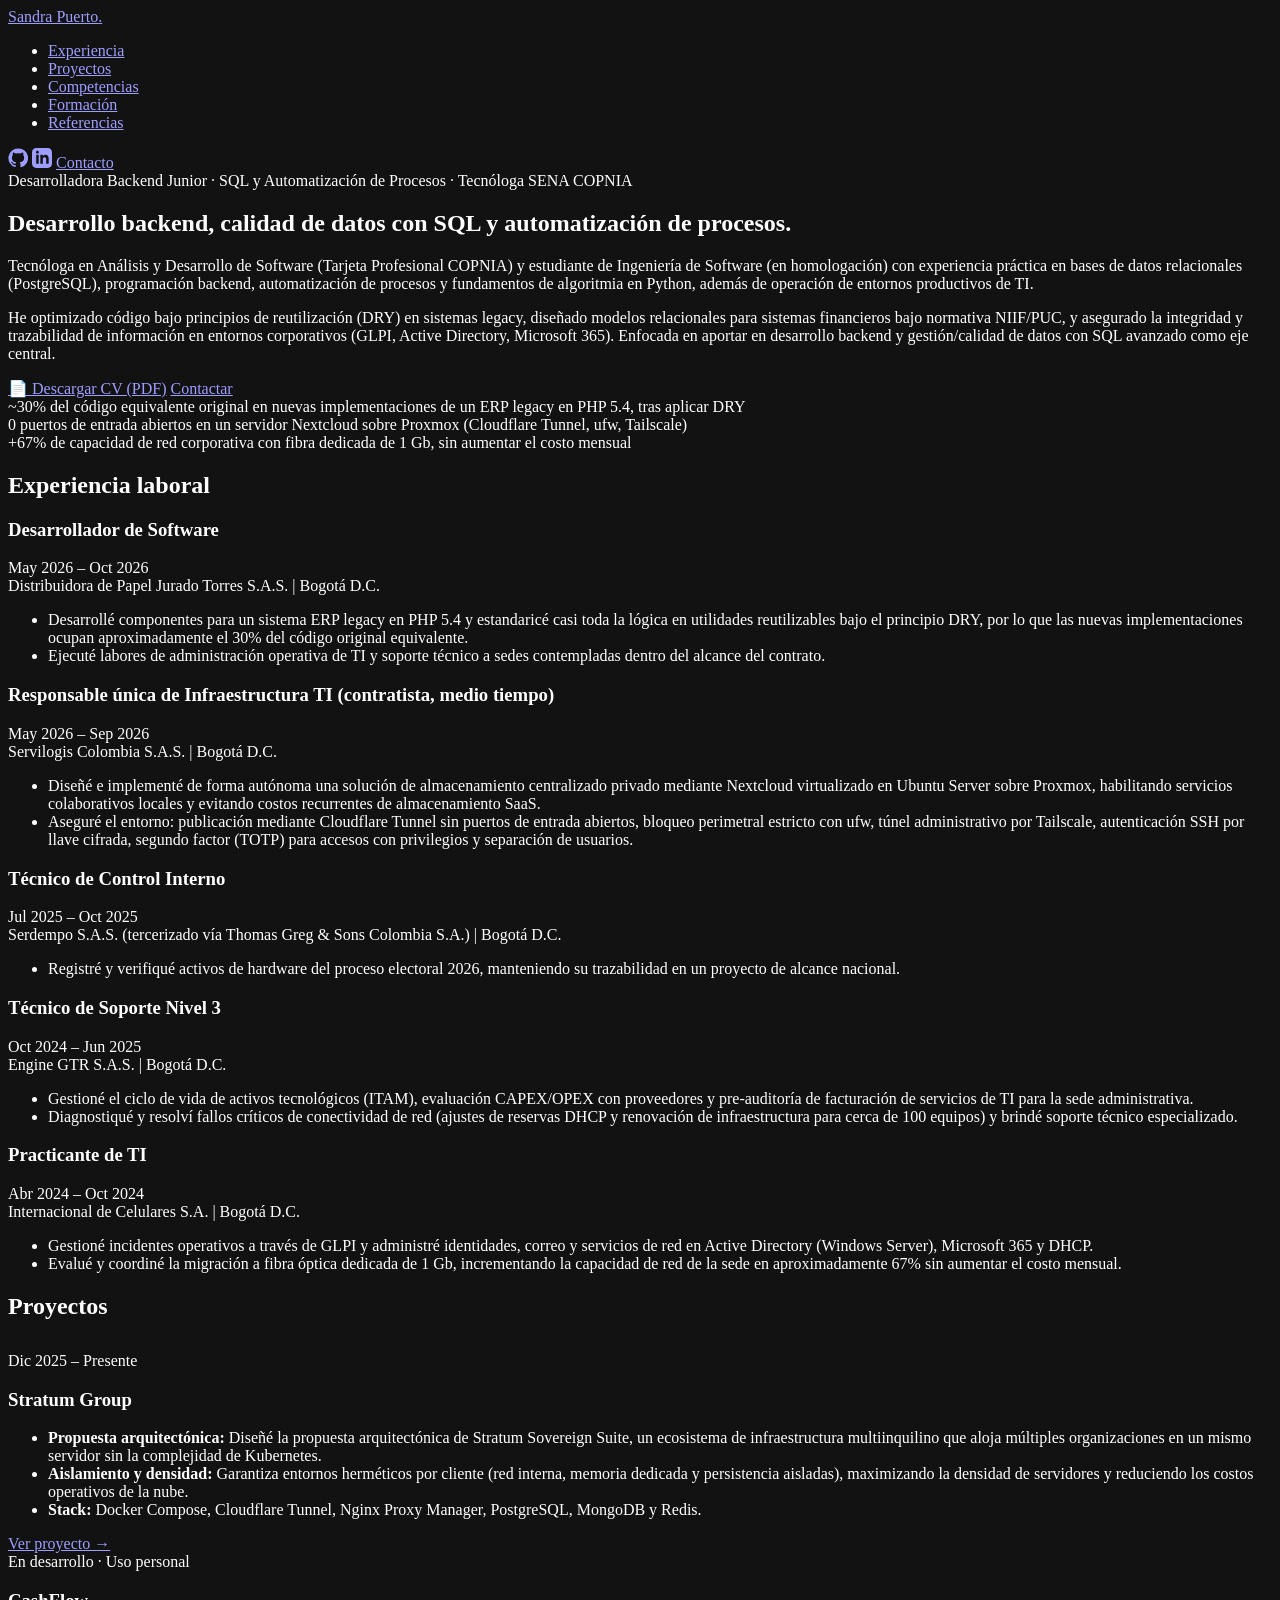
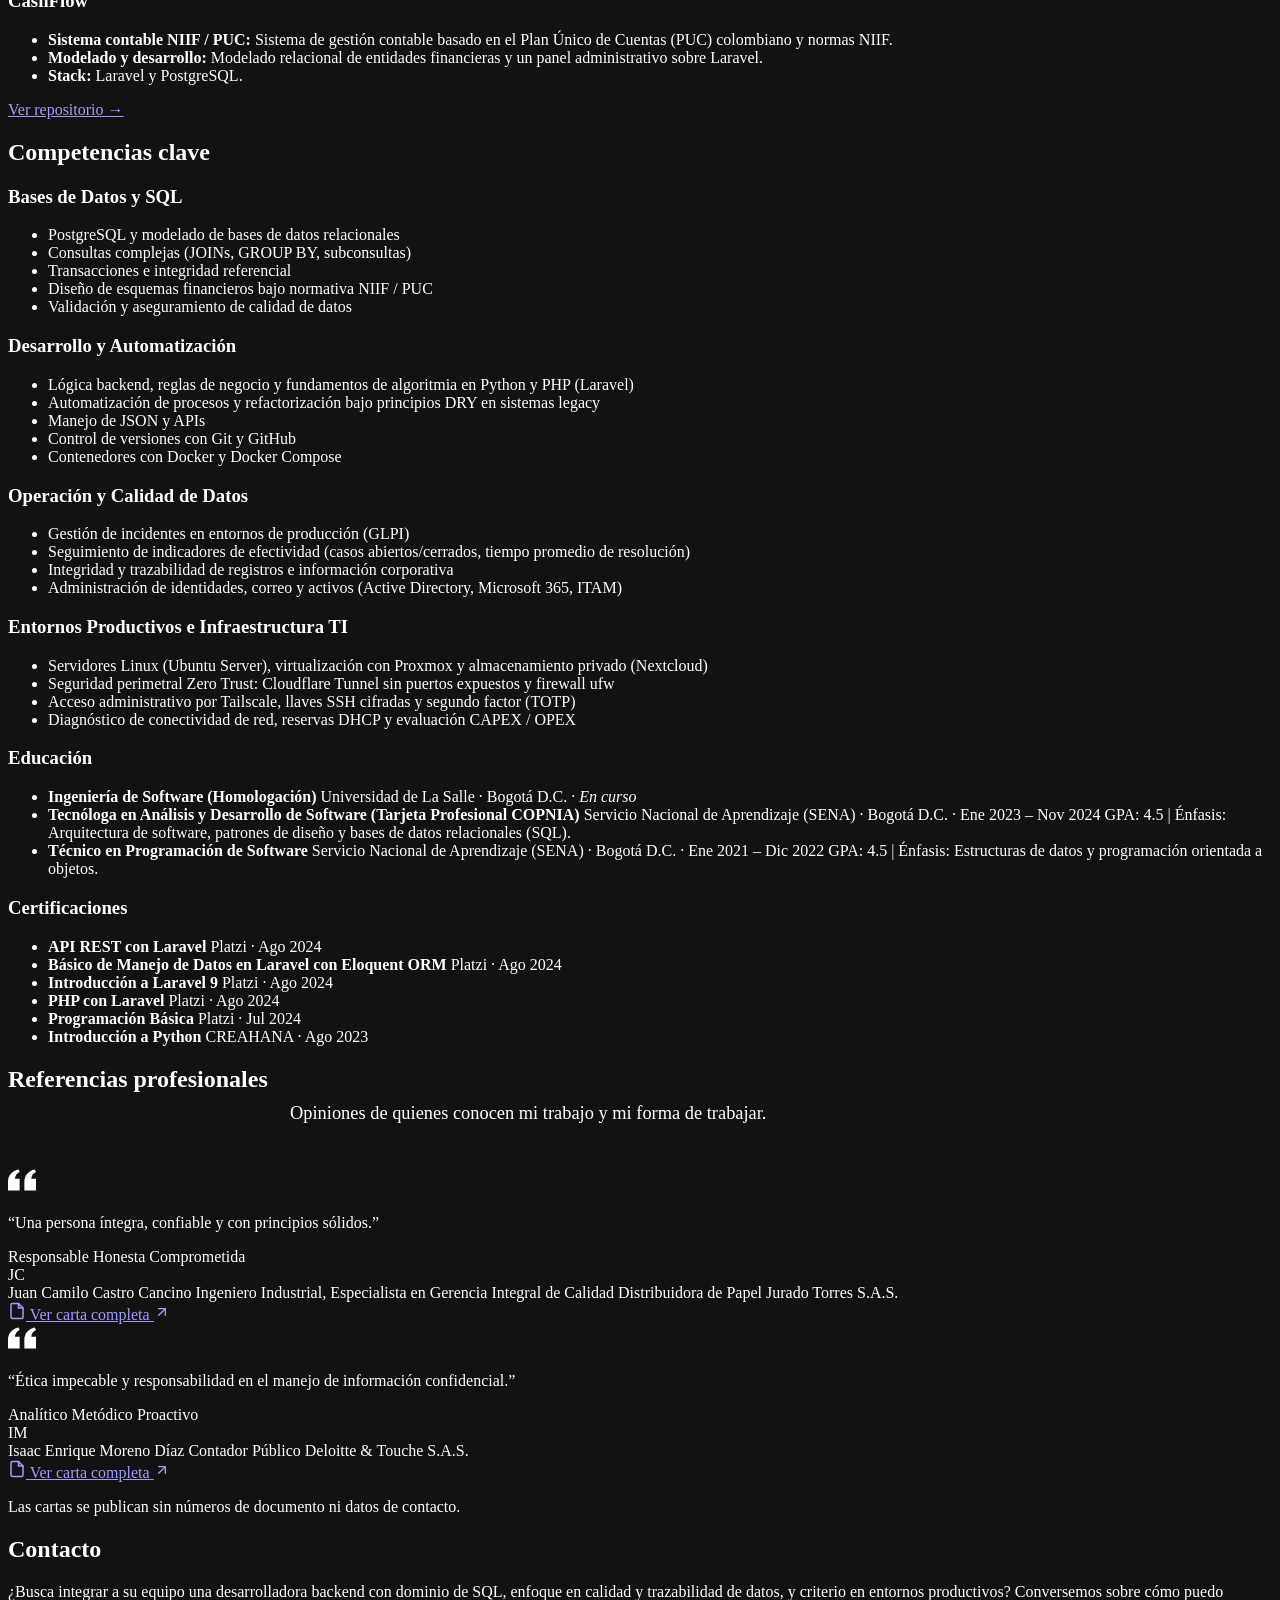
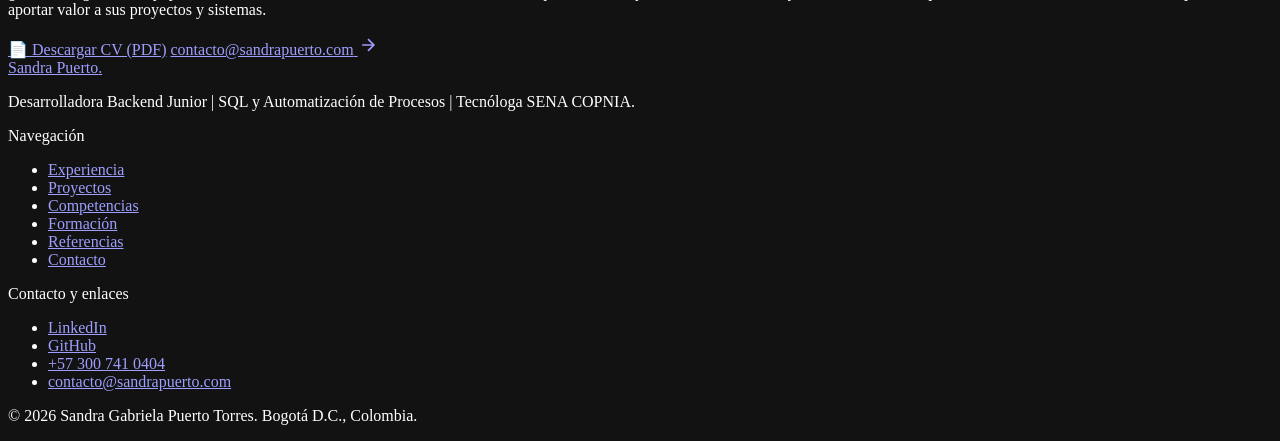
==== commit 57654fa3: "feat(portfolio): propagate macro HTML restructuring and navigation alignment - Update index.html wit" ====
--- a/public/index.html
+++ b/public/index.html
@@ -18,7 +18,6 @@
     <link rel="icon" type="image/png" sizes="16x16" href="/icons/favicon-16x16.png" />
     <link rel="apple-touch-icon" sizes="180x180" href="/icons/apple-touch-icon.png" />
 
-    <!-- Open Graph / Redes Sociales -->
     <meta property="og:type" content="website" />
     <meta property="og:site_name" content="Sandra Puerto" />
     <meta property="og:url" content="https://sandrapuerto.com/" />
@@ -27,17 +26,14 @@
     <meta property="og:image" content="https://sandrapuerto.com/images/og-image.png" />
     <meta property="og:image:width" content="1200" />
     <meta property="og:image:height" content="630" />
-    <meta property="og:image:alt" content="Sandra Gabriela Puerto Torres, Desarrolladora Backend Junior | SQL y Automatización de Procesos" />
+    <meta property="og:image:alt" content="Sandra Gabriela Puerto Torres, Desarrolladora Backend Junior" />
     <meta property="og:locale" content="es_CO" />
-
-    <!-- Twitter Card -->
     <meta name="twitter:card" content="summary_large_image" />
     <meta name="twitter:title" content="Sandra Gabriela Puerto Torres | Desarrolladora Backend Junior · SQL y Automatización" />
     <meta name="twitter:description" content="Desarrolladora Backend Junior | SQL y Automatización de Procesos | Tecnóloga SENA COPNIA. PostgreSQL, modelado relacional, PHP, Laravel, Python y entornos productivos TI." />
     <meta name="twitter:image" content="https://sandrapuerto.com/images/og-image.png" />
-    <meta name="twitter:image:alt" content="Sandra Gabriela Puerto Torres, Desarrolladora Backend Junior | SQL y Automatización de Procesos" />
-
-    <!-- Datos estructurados Schema.org (JSON-LD) para Google Rich Results y Knowledge Graph -->
+    <meta name="twitter:image:alt" content="Sandra Gabriela Puerto Torres, Desarrolladora Backend Junior" />
+
     <script type="application/ld+json">
     {
       "@context": "https://schema.org",
@@ -47,20 +43,8 @@
           "@id": "https://sandrapuerto.com/#profilepage",
           "url": "https://sandrapuerto.com/",
           "name": "Sandra Gabriela Puerto Torres | Desarrolladora Backend Junior · SQL y Automatización",
-          "isPartOf": {
-            "@type": "WebSite",
-            "@id": "https://sandrapuerto.com/#website",
-            "url": "https://sandrapuerto.com/",
-            "name": "Sandra Puerto",
-            "description": "Portafolio y perfil profesional de Sandra Gabriela Puerto Torres, Desarrolladora Backend Junior, SQL y Automatización de Procesos.",
-            "inLanguage": "es-CO"
-          },
-          "about": {
-            "@id": "https://sandrapuerto.com/#person"
-          },
-          "mainEntity": {
-            "@id": "https://sandrapuerto.com/#person"
-          }
+          "inLanguage": "es-CO",
+          "mainEntity": { "@id": "https://sandrapuerto.com/#person" }
         },
         {
           "@type": "Person",
@@ -70,86 +54,16 @@
           "url": "https://sandrapuerto.com/",
           "image": "https://sandrapuerto.com/images/og-image.png",
           "jobTitle": "Desarrolladora Backend Junior | SQL y Automatización de Procesos",
-          "description": "Tecnóloga en Análisis y Desarrollo de Software (Tarjeta Profesional COPNIA) y estudiante de Ingeniería de Software con experiencia práctica en bases de datos relacionales (PostgreSQL), programación backend, automatización de procesos y operación de entornos productivos de TI.",
+          "description": "Tecnóloga en Análisis y Desarrollo de Software (Tarjeta Profesional COPNIA) y estudiante de Ingeniería de Software, con experiencia práctica en bases de datos relacionales (PostgreSQL), programación backend, automatización de procesos y operación de entornos productivos de TI.",
           "telephone": "+57-300-741-0404",
           "email": "contacto@sandrapuerto.com",
-          "address": {
-            "@type": "PostalAddress",
-            "addressLocality": "Bogotá D.C.",
-            "addressCountry": "CO"
-          },
+          "address": { "@type": "PostalAddress", "addressLocality": "Bogotá D.C.", "addressCountry": "CO" },
           "alumniOf": [
-            {
-              "@type": "EducationalOrganization",
-              "name": "Universidad de La Salle"
-            },
-            {
-              "@type": "EducationalOrganization",
-              "name": "Servicio Nacional de Aprendizaje (SENA)"
-            }
+            { "@type": "EducationalOrganization", "name": "Universidad de La Salle" },
+            { "@type": "EducationalOrganization", "name": "Servicio Nacional de Aprendizaje (SENA)" }
           ],
-          "sameAs": [
-            "https://linkedin.com/in/sandra-puerto",
-            "https://github.com/sandra-puerto"
-          ],
-          "knowsAbout": [
-            "PostgreSQL y SQL Avanzado",
-            "Modelado Relacional de Bases de Datos",
-            "Desarrollo Backend (PHP, Laravel, Python)",
-            "Refactorización bajo principios DRY",
-            "Automatización de Procesos y APIs REST",
-            "Normativa Contable NIIF y PUC",
-            "Docker y Docker Compose",
-            "Linux (Ubuntu Server) y Proxmox VE",
-            "Cloudflare Tunnel y Seguridad Zero Trust",
-            "Calidad y Trazabilidad de Datos (GLPI, Active Directory, Microsoft 365, ITAM)"
-          ]
-        },
-        {
-          "@type": "FAQPage",
-          "@id": "https://sandrapuerto.com/#faq",
-          "mainEntity": [
-            {
-              "@type": "Question",
-              "name": "¿Qué valor principal aporta en un rol de desarrollo backend y datos?",
-              "acceptedAnswer": {
-                "@type": "Answer",
-                "text": "Combino el desarrollo backend y el dominio de bases de datos relacionales (SQL) con experiencia real operando infraestructura en producción. No solo implemento reglas de negocio y consultas complejas, sino que diseño modelos relacionales íntegros (bajo normativas como NIIF/PUC), estandarizo código legacy aplicando el principio DRY y aseguro cómo opera la aplicación a nivel de contenedores, red y servidores."
-              }
-            },
-            {
-              "@type": "Question",
-              "name": "¿Cómo aborda la refactorización y optimización en sistemas legacy?",
-              "acceptedAnswer": {
-                "@type": "Answer",
-                "text": "Identifico patrones repetitivos en la lógica de negocio y los abstraigo en utilidades y componentes reutilizables bajo el principio DRY (Don't Repeat Yourself). En mi experiencia reciente con un ERP legacy en PHP 5.4, esta estandarización logró que las nuevas implementaciones ocupen aproximadamente el 30% del código original equivalente, reduciendo errores y facilitando el mantenimiento."
-              }
-            },
-            {
-              "@type": "Question",
-              "name": "¿Cuál es su enfoque en el diseño de bases de datos y calidad de datos con SQL?",
-              "acceptedAnswer": {
-                "@type": "Answer",
-                "text": "Concibo la base de datos como el eje central de la integridad del sistema. Priorizo el modelado relacional normalizado, la integridad referencial, el control transaccional y la validación de calidad de datos. Construyo consultas avanzadas en PostgreSQL (JOINs, GROUP BY, subconsultas) garantizando trazabilidad y exactitud para la operación y la toma de decisiones."
-              }
-            },
-            {
-              "@type": "Question",
-              "name": "¿Cómo complementa su experiencia en infraestructura TI su perfil como desarrolladora?",
-              "acceptedAnswer": {
-                "@type": "Answer",
-                "text": "Haber administrado entornos productivos con Linux, Proxmox, Docker, perímetros Zero Trust (Cloudflare Tunnel, ufw, Tailscale) y plataformas como GLPI y Active Directory me permite desarrollar software pensando desde el diseño en su despliegue seguro, aislamiento de red, rendimiento y trazabilidad en producción."
-              }
-            },
-            {
-              "@type": "Question",
-              "name": "¿Qué tipo de rol y desafíos profesionales busca actualmente?",
-              "acceptedAnswer": {
-                "@type": "Answer",
-                "text": "Busco oportunidades como Desarrolladora Backend Junior, Analista de Bases de Datos / SQL o Desarrolladora de Automatización de Procesos, donde pueda aportar en la construcción y optimización de lógica backend, modelado relacional, calidad de datos con SQL avanzado e integración de servicios."
-              }
-            }
-          ]
+          "sameAs": ["https://linkedin.com/in/sandra-puerto", "https://github.com/sandra-puerto"],
+          "knowsAbout": ["PostgreSQL", "SQL", "PHP", "Laravel", "Python", "Docker", "Linux", "Proxmox", "Cloudflare Tunnel", "NIIF y PUC"]
         }
       ]
     }
@@ -164,32 +78,37 @@
     </noscript>
 
     <!-- El parámetro ?v= lo gestiona scripts/version_assets.py (no editar a mano) -->
-    <link rel="preload" href="/css/styles.css?v=18bc35be3f" as="style" />
-    <link rel="stylesheet" href="/css/styles.css?v=18bc35be3f" />
+    <link rel="preload" href="/css/styles.css?v=4ee7bd1b64" as="style" />
+    <link rel="stylesheet" href="/css/styles.css?v=4ee7bd1b64" />
+    <style>
+      .skip-link{position:absolute;left:-9999px;top:0;z-index:1000;padding:.6rem 1rem;background:#fff;color:#000;border-radius:0 0 8px 0}
+      .skip-link:focus{left:0}
+      section[id]{scroll-margin-top:90px}
+    </style>
   </head>
   <body>
+    <a href="#main" class="skip-link">Saltar al contenido</a>
     <div class="ambient-glow glow-1"></div>
     <div class="ambient-glow glow-2"></div>
     <nav class="navbar">
       <div class="container nav-container">
         <a href="#hero" class="logo">Sandra Puerto<span class="dot">.</span></a>
         <ul class="nav-links">
-          <li><a href="#especialidad">Enfoque</a></li>
-          <li><a href="#tecnologias">Tecnologías</a></li>
+          <li><a href="#experiencia">Experiencia</a></li>
           <li><a href="#proyectos">Proyectos</a></li>
           <li><a href="#competencias">Competencias</a></li>
-          <li><a href="#experiencia">Experiencia</a></li>
           <li><a href="#formacion">Formación</a></li>
           <li><a href="#referencias">Referencias</a></li>
-          <li><a href="#faq">Preguntas</a></li>
         </ul>
         <div class="nav-actions">
+          <a href="https://github.com/sandra-puerto" target="_blank" rel="noopener noreferrer" class="nav-icon" aria-label="GitHub"><svg width="20" height="20" viewBox="0 0 24 24" fill="currentColor" aria-hidden="true"><path d="M12 .5a11.5 11.5 0 0 0-3.64 22.41c.58.1.79-.25.79-.56v-2c-3.2.7-3.88-1.37-3.88-1.37-.52-1.33-1.28-1.69-1.28-1.69-1.04-.71.08-.7.08-.7 1.16.08 1.77 1.19 1.77 1.19 1.03 1.76 2.69 1.25 3.35.96.1-.74.4-1.25.73-1.54-2.55-.29-5.24-1.28-5.24-5.69 0-1.26.45-2.28 1.19-3.08-.12-.29-.52-1.46.11-3.05 0 0 .97-.31 3.17 1.18a10.9 10.9 0 0 1 5.77 0c2.2-1.49 3.17-1.18 3.17-1.18.63 1.59.23 2.76.11 3.05.74.8 1.19 1.82 1.19 3.08 0 4.42-2.69 5.39-5.25 5.68.41.36.78 1.06.78 2.14v3.17c0 .31.21.67.8.56A11.5 11.5 0 0 0 12 .5z" /></svg></a>
           <a href="https://linkedin.com/in/sandra-puerto" target="_blank" rel="noopener noreferrer" class="nav-icon" aria-label="LinkedIn"><svg width="20" height="20" viewBox="0 0 24 24" fill="currentColor" aria-hidden="true"><path d="M19 0h-14c-2.761 0-5 2.239-5 5v14c0 2.761 2.239 5 5 5h14c2.762 0 5-2.239 5-5v-14c0-2.761-2.238-5-5-5zm-11 19h-3v-11h3v11zm-1.5-12.268c-.966 0-1.75-.79-1.75-1.764s.784-1.764 1.75-1.764 1.75.79 1.75 1.764-.783 1.764-1.75 1.764zm13.5 12.268h-3v-5.604c0-3.368-4-3.113-4 0v5.604h-3v-11h3v1.765c1.396-2.586 7-2.777 7 2.476v6.759z" /></svg></a>
           <a href="#contacto" class="btn-nav">Contacto</a>
         </div>
       </div>
     </nav>
-    <main>
+
+    <main id="main">
       <section id="hero" class="hero">
         <div class="container">
           <span class="hero-tag animate-in">Desarrolladora Backend Junior · SQL y Automatización de Procesos · Tecnóloga SENA COPNIA</span>
@@ -205,187 +124,25 @@
           </p>
           <div class="hero-actions animate-in delay-3">
             <a href="/docs/cv-sandra-puerto.pdf" target="_blank" class="btn-primary btn-accent">📄 Descargar CV (PDF)</a>
-            <a href="mailto:contacto@sandrapuerto.com" class="btn-secondary">Contactar</a>
-          </div>
-        </div>
-      </section>
-
-      <!-- Métricas respaldadas en logros reales del CV: Optimización DRY, Seguridad Zero Trust y Capacidad de Red -->
+            <a href="#contacto" class="btn-secondary">Contactar</a>
+          </div>
+        </div>
+      </section>
+
       <section id="metricas" class="metricas">
         <div class="container">
           <div class="metrics-grid">
             <div class="metric fade-up glass-panel">
               <span class="metric-value text-gradient">~30%</span>
-              <span class="metric-label">Del código original equivalente requerido en nuevas implementaciones de un ERP legacy tras estandarizar la lógica en utilidades reutilizables (principio DRY)</span>
+              <span class="metric-label">del código equivalente original en nuevas implementaciones de un ERP legacy en PHP 5.4, tras aplicar DRY</span>
             </div>
             <div class="metric fade-up delay-1 glass-panel">
               <span class="metric-value text-gradient">0</span>
-              <span class="metric-label">Puertos de entrada abiertos en servidores publicados: almacenamiento privado en Nextcloud sobre Proxmox con Cloudflare Tunnel, ufw, Tailscale y TOTP</span>
+              <span class="metric-label">puertos de entrada abiertos en un servidor Nextcloud sobre Proxmox (Cloudflare Tunnel, ufw, Tailscale)</span>
             </div>
             <div class="metric fade-up delay-2 glass-panel">
               <span class="metric-value text-gradient">+67%</span>
-              <span class="metric-label">De incremento en la capacidad de red corporativa mediante la migración a fibra óptica dedicada de 1 Gb, sin aumentar el costo mensual</span>
-            </div>
-          </div>
-        </div>
-      </section>
-
-      <section id="especialidad" class="especialidad section">
-        <div class="container">
-          <div class="split-layout glass-panel fade-up">
-            <div class="split-left">
-              <div class="tag-wrapper">
-                <span class="indicator red"></span>
-                <span class="section-tag">El problema</span>
-              </div>
-              <h2>Sistemas legacy con lógica duplicada y datos sin integridad</h2>
-              <p>
-                Muchas organizaciones operan sobre sistemas donde las reglas de negocio se repiten sin estandarización, las consultas y esquemas de base de datos carecen de integridad referencial, y los procesos manuales comprometen la calidad y trazabilidad de la información operativa y financiera.
-              </p>
-            </div>
-            <div class="split-divider"></div>
-            <div class="split-right">
-              <div class="tag-wrapper">
-                <span class="indicator green"></span>
-                <span class="section-tag">El enfoque</span>
-              </div>
-              <h2>Arquitectura relacional en SQL, código DRY y entornos confiables</h2>
-              <p>
-                Desarrollo componentes backend limpios y reutilizables bajo principios DRY, modelo bases de datos relacionales en PostgreSQL con integridad transaccional (incluyendo normativa NIIF/PUC) y automatizo procesos asegurando la trazabilidad de extremo a extremo sobre infraestructura contenedorizada y segura.
-              </p>
-            </div>
-          </div>
-        </div>
-      </section>
-
-      <section id="tecnologias" class="tecnologias section">
-        <div class="container">
-          <h2 class="section-title fade-up">Tecnologías y herramientas clave</h2>
-        </div>
-        <div class="tech-marquee-wrapper fade-up delay-1">
-          <div class="tech-marquee">
-            <div class="tech-item tech-postgresql"><span class="tech-icon" aria-hidden="true"></span>PostgreSQL</div>
-            <div class="tech-item tech-python"><span class="tech-icon" aria-hidden="true"></span>Python</div>
-            <div class="tech-item tech-laravel"><span class="tech-icon" aria-hidden="true"></span>Laravel</div>
-            <div class="tech-item tech-docker"><span class="tech-icon" aria-hidden="true"></span>Docker</div>
-            <div class="tech-item tech-linux"><span class="tech-icon" aria-hidden="true"></span>Linux</div>
-            <div class="tech-item tech-cloudflare"><span class="tech-icon" aria-hidden="true"></span>Cloudflare</div>
-            <div class="tech-item tech-nextcloud"><span class="tech-icon" aria-hidden="true"></span>Nextcloud</div>
-            <div class="tech-item tech-glpi"><span class="tech-icon" aria-hidden="true"></span>GLPI</div>
-            <div class="tech-item tech-activedirectory"><span class="tech-icon" aria-hidden="true"></span>Active Directory</div>
-            <div class="tech-item tech-m365"><span class="tech-icon" aria-hidden="true"></span>Microsoft 365</div>
-            <!-- Copia duplicada para el loop infinito del marquee (decorativa) -->
-            <div class="tech-item tech-postgresql" aria-hidden="true"><span class="tech-icon"></span>PostgreSQL</div>
-            <div class="tech-item tech-python" aria-hidden="true"><span class="tech-icon"></span>Python</div>
-            <div class="tech-item tech-laravel" aria-hidden="true"><span class="tech-icon"></span>Laravel</div>
-            <div class="tech-item tech-docker" aria-hidden="true"><span class="tech-icon"></span>Docker</div>
-            <div class="tech-item tech-linux" aria-hidden="true"><span class="tech-icon"></span>Linux</div>
-            <div class="tech-item tech-cloudflare" aria-hidden="true"><span class="tech-icon"></span>Cloudflare</div>
-            <div class="tech-item tech-nextcloud" aria-hidden="true"><span class="tech-icon"></span>Nextcloud</div>
-            <div class="tech-item tech-glpi" aria-hidden="true"><span class="tech-icon"></span>GLPI</div>
-            <div class="tech-item tech-activedirectory" aria-hidden="true"><span class="tech-icon"></span>Active Directory</div>
-            <div class="tech-item tech-m365" aria-hidden="true"><span class="tech-icon"></span>Microsoft 365</div>
-          </div>
-        </div>
-      </section>
-
-      <section id="proyectos" class="proyectos section">
-        <div class="container">
-          <div class="section-header text-center fade-up">
-            <span class="hero-tag" style="margin-bottom: 0.5rem; background: rgba(16, 185, 129, 0.1); border-color: rgba(16, 185, 129, 0.2); color: #10b981;">Proyectos</span>
-            <h2 class="section-title" style="margin-top: 0; margin-bottom: 0.5rem">Proyectos de software e infraestructura</h2>
-            <p style="max-width: 700px; margin: 0 auto 2.5rem auto; font-size: 1.15rem; color: var(--text-primary); font-weight: 500; line-height: 1.4;">
-              Modelado relacional de datos, desarrollo backend y diseño arquitectónico de despliegue multiinquilino.
-            </p>
-          </div>
-          <div class="competencies-grid grid-2">
-            <div class="comp-card glass-panel fade-up">
-              <div class="card-icon" style="color: var(--accent)">
-                <svg width="24" height="24" viewBox="0 0 24 24" fill="none" stroke="currentColor" stroke-width="2"><path d="M21 16V8a2 2 0 0 0-1-1.73l-7-4a2 2 0 0 0-2 0l-7 4A2 2 0 0 0 3 8v8a2 2 0 0 0 1 1.73l7 4a2 2 0 0 0 2 0l7-4A2 2 0 0 0 21 16z"></path><polyline points="3.27 6.96 12 12.01 20.73 6.96"></polyline><line x1="12" y1="22.08" x2="12" y2="12"></line></svg>
-              </div>
-              <span class="hero-tag card-tag">Dic 2025 – Presente</span>
-              <h3 class="card-title">Stratum Group</h3>
-              <ul>
-                <li><span><strong>Propuesta arquitectónica:</strong> Diseñé la propuesta arquitectónica de Stratum Sovereign Suite, un ecosistema de infraestructura multiinquilino que aloja múltiples organizaciones en un mismo servidor sin la complejidad de Kubernetes.</span></li>
-                <li><span><strong>Aislamiento y densidad:</strong> Garantiza entornos herméticos por cliente (red interna, memoria dedicada y persistencia aisladas), maximizando la densidad de servidores y reduciendo los costos operativos de la nube.</span></li>
-                <li><span><strong>Stack:</strong> Docker Compose, Cloudflare Tunnel, Nginx Proxy Manager, PostgreSQL, MongoDB y Redis.</span></li>
-              </ul>
-              <div class="card-footer">
-                <a href="https://stratum.isora.com.co" target="_blank" rel="noopener noreferrer" class="card-link">Ver repositorio &rarr;</a>
-              </div>
-            </div>
-            <div class="comp-card glass-panel fade-up delay-1">
-              <div class="card-icon icon-emerald">
-                <svg width="24" height="24" viewBox="0 0 24 24" fill="none" stroke="currentColor" stroke-width="2"><path d="M12 22s8-4 8-10V5l-8-3-8 3v7c0 6 8 10 8 10z" /></svg>
-              </div>
-              <span class="hero-tag card-tag tag-emerald">En desarrollo · Uso personal</span>
-              <h3 class="card-title">CashFlow</h3>
-              <ul>
-                <li><span><strong>Sistema contable NIIF / PUC:</strong> Sistema de gestión contable basado en el Plan Único de Cuentas (PUC) colombiano y normas NIIF.</span></li>
-                <li><span><strong>Modelado y desarrollo:</strong> Modelado relacional de entidades financieras y un panel administrativo sobre Laravel.</span></li>
-                <li><span><strong>Stack:</strong> Laravel y PostgreSQL.</span></li>
-              </ul>
-              <div class="card-footer">
-                <a href="https://github.com/isora-cloud-group/CashFlow" target="_blank" rel="noopener noreferrer" class="card-link link-emerald">Ver repositorio &rarr;</a>
-              </div>
-            </div>
-          </div>
-        </div>
-      </section>
-
-      <section id="competencias" class="competencias section">
-        <div class="container">
-          <h2 class="section-title fade-up">Competencias clave</h2>
-          <div class="competencies-grid grid-2">
-            <div class="comp-card glass-panel fade-up">
-              <div class="card-icon">
-                <svg width="24" height="24" viewBox="0 0 24 24" fill="none" stroke="currentColor" stroke-width="2"><ellipse cx="12" cy="5" rx="9" ry="3"></ellipse><path d="M21 12c0 1.66-4 3-9 3s-9-1.34-9-3"></path><path d="M3 5v14c0 1.66 4 3 9 3s9-1.34 9-3V5"></path></svg>
-              </div>
-              <h3>Bases de Datos y SQL</h3>
-              <ul>
-                <li>PostgreSQL y modelado de bases de datos relacionales</li>
-                <li>Consultas complejas (JOINs, GROUP BY, subconsultas)</li>
-                <li>Transacciones e integridad referencial</li>
-                <li>Diseño de esquemas financieros bajo normativa NIIF / PUC</li>
-                <li>Validación y aseguramiento de calidad de datos</li>
-              </ul>
-            </div>
-            <div class="comp-card glass-panel fade-up delay-1">
-              <div class="card-icon">
-                <svg width="24" height="24" viewBox="0 0 24 24" fill="none" stroke="currentColor" stroke-width="2"><polyline points="16 18 22 12 16 6"></polyline><polyline points="8 6 2 12 8 18"></polyline></svg>
-              </div>
-              <h3>Desarrollo y Automatización</h3>
-              <ul>
-                <li>Lógica backend, reglas de negocio y fundamentos de algoritmia en Python y PHP (Laravel)</li>
-                <li>Automatización de procesos y refactorización bajo principios DRY en sistemas legacy</li>
-                <li>Manejo de JSON y consumo/construcción de APIs REST</li>
-                <li>Control de versiones con Git y GitHub</li>
-                <li>Contenedores con Docker y Docker Compose</li>
-              </ul>
-            </div>
-            <div class="comp-card glass-panel fade-up">
-              <div class="card-icon">
-                <svg width="24" height="24" viewBox="0 0 24 24" fill="none" stroke="currentColor" stroke-width="2" aria-hidden="true"><path d="M22 11.08V12a10 10 0 1 1-5.93-9.14"></path><polyline points="22 4 12 14.01 9 11.01"></polyline></svg>
-              </div>
-              <h3>Operación y Calidad de Datos</h3>
-              <ul>
-                <li>Gestión de incidentes en entornos de producción (GLPI)</li>
-                <li>Seguimiento de indicadores de efectividad (casos abiertos/cerrados, tiempo promedio de resolución)</li>
-                <li>Integridad y trazabilidad de registros e información corporativa</li>
-                <li>Administración de identidades, correo y activos (Active Directory, Microsoft 365, ITAM)</li>
-              </ul>
-            </div>
-            <div class="comp-card glass-panel fade-up delay-1">
-              <div class="card-icon">
-                <svg width="24" height="24" viewBox="0 0 24 24" fill="none" stroke="currentColor" stroke-width="2"><rect x="2" y="2" width="20" height="8" rx="2" ry="2"></rect><rect x="2" y="14" width="20" height="8" rx="2" ry="2"></rect><line x1="6" y1="6" x2="6.01" y2="6"></line><line x1="6" y1="18" x2="6.01" y2="18"></line></svg>
-              </div>
-              <h3>Entornos Productivos e Infraestructura TI</h3>
-              <ul>
-                <li>Servidores Linux (Ubuntu Server), virtualización con Proxmox y almacenamiento privado (Nextcloud)</li>
-                <li>Seguridad perimetral Zero Trust: Cloudflare Tunnel sin puertos expuestos y firewall ufw</li>
-                <li>Acceso administrativo por Tailscale, llaves SSH cifradas y segundo factor (TOTP)</li>
-                <li>Diagnóstico de conectividad de red, reservas DHCP y evaluación CAPEX / OPEX</li>
-              </ul>
+              <span class="metric-label">de capacidad de red corporativa con fibra dedicada de 1 Gb, sin aumentar el costo mensual</span>
             </div>
           </div>
         </div>
@@ -463,6 +220,86 @@
                   <li>Evalué y coordiné la migración a fibra óptica dedicada de 1 Gb, incrementando la capacidad de red de la sede en aproximadamente 67% sin aumentar el costo mensual.</li>
                 </ul>
               </div>
+            </div>
+          </div>
+        </div>
+      </section>
+
+      <section id="proyectos" class="proyectos section">
+        <div class="container">
+          <div class="section-header text-center fade-up">
+            <h2 class="section-title" style="margin-bottom: 2rem">Proyectos</h2>
+          </div>
+          <div class="competencies-grid grid-2">
+            <div class="comp-card glass-panel fade-up">
+              <span class="hero-tag card-tag">Dic 2025 – Presente</span>
+              <h3 class="card-title">Stratum Group</h3>
+              <ul>
+                <li><span><strong>Propuesta arquitectónica:</strong> Diseñé la propuesta arquitectónica de Stratum Sovereign Suite, un ecosistema de infraestructura multiinquilino que aloja múltiples organizaciones en un mismo servidor sin la complejidad de Kubernetes.</span></li>
+                <li><span><strong>Aislamiento y densidad:</strong> Garantiza entornos herméticos por cliente (red interna, memoria dedicada y persistencia aisladas), maximizando la densidad de servidores y reduciendo los costos operativos de la nube.</span></li>
+                <li><span><strong>Stack:</strong> Docker Compose, Cloudflare Tunnel, Nginx Proxy Manager, PostgreSQL, MongoDB y Redis.</span></li>
+              </ul>
+              <div class="card-footer">
+                <a href="https://stratum.isora.com.co" target="_blank" rel="noopener noreferrer" class="card-link">Ver proyecto &rarr;</a>
+              </div>
+            </div>
+            <div class="comp-card glass-panel fade-up delay-1">
+              <span class="hero-tag card-tag tag-emerald">En desarrollo · Uso personal</span>
+              <h3 class="card-title">CashFlow</h3>
+              <ul>
+                <li><span><strong>Sistema contable NIIF / PUC:</strong> Sistema de gestión contable basado en el Plan Único de Cuentas (PUC) colombiano y normas NIIF.</span></li>
+                <li><span><strong>Modelado y desarrollo:</strong> Modelado relacional de entidades financieras y un panel administrativo sobre Laravel.</span></li>
+                <li><span><strong>Stack:</strong> Laravel y PostgreSQL.</span></li>
+              </ul>
+              <div class="card-footer">
+                <a href="https://github.com/isora-cloud-group/CashFlow" target="_blank" rel="noopener noreferrer" class="card-link link-emerald">Ver repositorio &rarr;</a>
+              </div>
+            </div>
+          </div>
+        </div>
+      </section>
+
+      <section id="competencias" class="competencias section">
+        <div class="container">
+          <h2 class="section-title fade-up">Competencias clave</h2>
+          <div class="competencies-grid grid-2">
+            <div class="comp-card glass-panel fade-up">
+              <h3>Bases de Datos y SQL</h3>
+              <ul>
+                <li>PostgreSQL y modelado de bases de datos relacionales</li>
+                <li>Consultas complejas (JOINs, GROUP BY, subconsultas)</li>
+                <li>Transacciones e integridad referencial</li>
+                <li>Diseño de esquemas financieros bajo normativa NIIF / PUC</li>
+                <li>Validación y aseguramiento de calidad de datos</li>
+              </ul>
+            </div>
+            <div class="comp-card glass-panel fade-up delay-1">
+              <h3>Desarrollo y Automatización</h3>
+              <ul>
+                <li>Lógica backend, reglas de negocio y fundamentos de algoritmia en Python y PHP (Laravel)</li>
+                <li>Automatización de procesos y refactorización bajo principios DRY en sistemas legacy</li>
+                <li>Manejo de JSON y APIs</li>
+                <li>Control de versiones con Git y GitHub</li>
+                <li>Contenedores con Docker y Docker Compose</li>
+              </ul>
+            </div>
+            <div class="comp-card glass-panel fade-up">
+              <h3>Operación y Calidad de Datos</h3>
+              <ul>
+                <li>Gestión de incidentes en entornos de producción (GLPI)</li>
+                <li>Seguimiento de indicadores de efectividad (casos abiertos/cerrados, tiempo promedio de resolución)</li>
+                <li>Integridad y trazabilidad de registros e información corporativa</li>
+                <li>Administración de identidades, correo y activos (Active Directory, Microsoft 365, ITAM)</li>
+              </ul>
+            </div>
+            <div class="comp-card glass-panel delay-1">
+              <h3>Entornos Productivos e Infraestructura TI</h3>
+              <ul>
+                <li>Servidores Linux (Ubuntu Server), virtualización con Proxmox y almacenamiento privado (Nextcloud)</li>
+                <li>Seguridad perimetral Zero Trust: Cloudflare Tunnel sin puertos expuestos y firewall ufw</li>
+                <li>Acceso administrativo por Tailscale, llaves SSH cifradas y segundo factor (TOTP)</li>
+                <li>Diagnóstico de conectividad de red, reservas DHCP y evaluación CAPEX / OPEX</li>
+              </ul>
             </div>
           </div>
         </div>
@@ -503,11 +340,6 @@
                 </ul>
               </div>
             </div>
-            <div class="credential-quote">
-              <p class="silent-text">
-                Desarrollo backend y gestión de datos con SQL avanzado como eje central: código reutilizable bajo principios DRY, integridad relacional y trazabilidad en entornos productivos.
-              </p>
-            </div>
           </div>
         </div>
       </section>
@@ -515,8 +347,7 @@
       <section id="referencias" class="referencias section">
         <div class="container">
           <div class="section-header text-center fade-up">
-            <span class="hero-tag" style="margin-bottom: 0.5rem; background: rgba(56, 189, 248, 0.1); border-color: rgba(56, 189, 248, 0.2); color: var(--accent);">Testimonios</span>
-            <h2 class="section-title" style="margin-top: 0; margin-bottom: 0.5rem">Referencias profesionales</h2>
+            <h2 class="section-title" style="margin-bottom: 0.5rem">Referencias profesionales</h2>
             <p style="max-width: 700px; margin: 0 auto 2.5rem auto; font-size: 1.15rem; color: var(--text-secondary); font-weight: 400; line-height: 1.4;">
               Opiniones de quienes conocen mi trabajo y mi forma de trabajar.
             </p>
@@ -527,13 +358,11 @@
                 <div class="ref-quote-icon">
                   <svg width="28" height="28" viewBox="0 0 24 24" fill="currentColor" aria-hidden="true"><path d="M14.017 21v-7.391c0-5.704 3.731-9.57 8.983-10.609l.995 2.151c-2.432.917-3.995 3.638-3.995 5.849h4v10h-9.983zm-14.017 0v-7.391c0-5.704 3.748-9.57 9-10.609l.996 2.151c-2.433.917-3.996 3.638-3.996 5.849h3.983v10h-9.983z" /></svg>
                 </div>
-                <p class="ref-text">
-                  &ldquo;Una persona &iacute;ntegra, confiable y comprometida, con principios s&oacute;lidos y excelentes relaciones interpersonales.&rdquo;
-                </p>
+                <p class="ref-text">“Una persona íntegra, confiable y con principios sólidos.”</p>
                 <div class="ref-tags">
                   <span class="ref-tag">Responsable</span>
                   <span class="ref-tag">Honesta</span>
-                  <span class="ref-tag">Confiable</span>
+                  <span class="ref-tag">Comprometida</span>
                 </div>
               </div>
               <div>
@@ -547,7 +376,7 @@
                 </div>
                 <div class="ref-footer">
                   <a href="/docs/carta-recomendacion-juan-camilo-castro.pdf" target="_blank" rel="noopener noreferrer" class="ref-link">
-                    <svg width="18" height="18" viewBox="0 0 24 24" fill="none" stroke="currentColor" stroke-width="2" stroke-linecap="round" stroke-linejoin="round" aria-hidden="true"><path d="M14 2H6a2 2 0 0 0-2 2v16a2 2 0 0 0 2 2h12a2 2 0 0 0 2-2V8z"></path><polyline points="14 2 14 8 20 8"></polyline><line x1="16" y1="13" x2="8" y2="13"></line><line x1="16" y1="17" x2="8" y2="17"></line><polyline points="10 9 9 9 8 9"></polyline></svg>
+                    <svg width="18" height="18" viewBox="0 0 24 24" fill="none" stroke="currentColor" stroke-width="2" stroke-linecap="round" stroke-linejoin="round" aria-hidden="true"><path d="M14 2H6a2 2 0 0 0-2 2v16a2 2 0 0 0 2 2h12a2 2 0 0 0 2-2V8z"></path><polyline points="14 2 14 8 20 8"></polyline></svg>
                     <span>Ver carta completa</span>
                     <svg width="16" height="16" viewBox="0 0 24 24" fill="none" stroke="currentColor" stroke-width="2" stroke-linecap="round" stroke-linejoin="round" aria-hidden="true"><line x1="7" y1="17" x2="17" y2="7"></line><polyline points="7 7 17 7 17 17"></polyline></svg>
                   </a>
@@ -555,17 +384,16 @@
               </div>
             </div>
 
+            <!-- PENDIENTE: esta carta recomienda a otra persona. Reemplazar texto y PDF cuando Isaac emita una a tu nombre. -->
             <div class="ref-card ref-emerald glass-panel fade-up delay-1">
               <div>
                 <div class="ref-quote-icon">
                   <svg width="28" height="28" viewBox="0 0 24 24" fill="currentColor" aria-hidden="true"><path d="M14.017 21v-7.391c0-5.704 3.731-9.57 8.983-10.609l.995 2.151c-2.432.917-3.995 3.638-3.995 5.849h4v10h-9.983zm-14.017 0v-7.391c0-5.704 3.748-9.57 9-10.609l.996 2.151c-2.433.917-3.996 3.638-3.996 5.849h3.983v10h-9.983z" /></svg>
                 </div>
-                <p class="ref-text">
-                  &ldquo;Pensamiento anal&iacute;tico, atenci&oacute;n al detalle y &eacute;tica impecable en el manejo de informaci&oacute;n confidencial.&rdquo;
-                </p>
+                <p class="ref-text">“Ética impecable y responsabilidad en el manejo de información confidencial.”</p>
                 <div class="ref-tags">
-                  <span class="ref-tag">Anal&iacute;tico</span>
-                  <span class="ref-tag">Met&oacute;dico</span>
+                  <span class="ref-tag">Analítico</span>
+                  <span class="ref-tag">Metódico</span>
                   <span class="ref-tag">Proactivo</span>
                 </div>
               </div>
@@ -573,14 +401,14 @@
                 <div class="ref-author">
                   <div class="ref-avatar" aria-hidden="true">IM</div>
                   <div class="ref-author-info">
-                    <span class="ref-author-name">Isaac Enrique Moreno D&iacute;az</span>
-                    <span class="ref-author-role">Contador P&uacute;blico</span>
+                    <span class="ref-author-name">Isaac Enrique Moreno Díaz</span>
+                    <span class="ref-author-role">Contador Público</span>
                     <span class="ref-author-company">Deloitte &amp; Touche S.A.S.</span>
                   </div>
                 </div>
                 <div class="ref-footer">
                   <a href="/docs/carta-recomendacion-isaac-moreno.pdf" target="_blank" rel="noopener noreferrer" class="ref-link">
-                    <svg width="18" height="18" viewBox="0 0 24 24" fill="none" stroke="currentColor" stroke-width="2" stroke-linecap="round" stroke-linejoin="round" aria-hidden="true"><path d="M14 2H6a2 2 0 0 0-2 2v16a2 2 0 0 0 2 2h12a2 2 0 0 0 2-2V8z"></path><polyline points="14 2 14 8 20 8"></polyline><line x1="16" y1="13" x2="8" y2="13"></line><line x1="16" y1="17" x2="8" y2="17"></line><polyline points="10 9 9 9 8 9"></polyline></svg>
+                    <svg width="18" height="18" viewBox="0 0 24 24" fill="none" stroke="currentColor" stroke-width="2" stroke-linecap="round" stroke-linejoin="round" aria-hidden="true"><path d="M14 2H6a2 2 0 0 0-2 2v16a2 2 0 0 0 2 2h12a2 2 0 0 0 2-2V8z"></path><polyline points="14 2 14 8 20 8"></polyline></svg>
                     <span>Ver carta completa</span>
                     <svg width="16" height="16" viewBox="0 0 24 24" fill="none" stroke="currentColor" stroke-width="2" stroke-linecap="round" stroke-linejoin="round" aria-hidden="true"><line x1="7" y1="17" x2="17" y2="7"></line><polyline points="7 7 17 7 17 17"></polyline></svg>
                   </a>
@@ -588,72 +416,7 @@
               </div>
             </div>
           </div>
-          <p class="ref-disclaimer fade-up">
-            Las cartas se publican sin n&uacute;meros de documento ni datos de contacto.
-          </p>
-        </div>
-      </section>
-
-      <section id="faq" class="faq section">
-        <div class="container">
-          <h2 class="section-title fade-up">Preguntas frecuentes</h2>
-          <div class="faq-list glass-panel fade-up delay-1">
-            <div class="faq-item">
-              <div class="faq-question">
-                <span class="faq-title">¿Qué valor principal aporta en un rol de desarrollo backend y datos?</span>
-                <span class="icon"><svg width="24" height="24" viewBox="0 0 24 24" fill="none" stroke="currentColor" stroke-width="2"><path d="M12 5v14M5 12h14" /></svg></span>
-              </div>
-              <div class="faq-answer">
-                <p>
-                  Combino el desarrollo backend y el dominio de bases de datos relacionales (SQL) con experiencia práctica operando entornos productivos de TI. No solo construyo reglas de negocio y consultas complejas, sino que diseño modelos relacionales íntegros (bajo normativas como NIIF/PUC), estandarizo sistemas legacy aplicando el principio DRY y aseguro la trazabilidad y estabilidad del servicio en producción.
-                </p>
-              </div>
-            </div>
-            <div class="faq-item">
-              <div class="faq-question">
-                <span class="faq-title">¿Cómo aborda la refactorización y optimización en sistemas legacy?</span>
-                <span class="icon"><svg width="24" height="24" viewBox="0 0 24 24" fill="none" stroke="currentColor" stroke-width="2"><path d="M12 5v14M5 12h14" /></svg></span>
-              </div>
-              <div class="faq-answer">
-                <p>
-                  Identifico patrones repetitivos en la lógica de negocio y los centralizo en utilidades y componentes reutilizables bajo el principio DRY (<em>Don't Repeat Yourself</em>). En mi experiencia reciente con un ERP legacy en PHP 5.4, esta estandarización permitió que las nuevas implementaciones ocupen aproximadamente el 30% del código original equivalente, acelerando el desarrollo y reduciendo la superficie de fallos.
-                </p>
-              </div>
-            </div>
-            <div class="faq-item">
-              <div class="faq-question">
-                <span class="faq-title">¿Cuál es su enfoque en el diseño de bases de datos y calidad de datos con SQL?</span>
-                <span class="icon"><svg width="24" height="24" viewBox="0 0 24 24" fill="none" stroke="currentColor" stroke-width="2"><path d="M12 5v14M5 12h14" /></svg></span>
-              </div>
-              <div class="faq-answer">
-                <p>
-                  Concibo la base de datos como el eje central de la calidad y consistencia del software. Priorizo el modelado relacional estructurado, el uso estricto de integridad referencial, el control transaccional y la validación de datos. Construyo consultas avanzadas en PostgreSQL (JOINs, GROUP BY, subconsultas) garantizando exactitud y trazabilidad para los procesos del negocio.
-                </p>
-              </div>
-            </div>
-            <div class="faq-item">
-              <div class="faq-question">
-                <span class="faq-title">¿Cómo complementa su experiencia en infraestructura TI su perfil como desarrolladora?</span>
-                <span class="icon"><svg width="24" height="24" viewBox="0 0 24 24" fill="none" stroke="currentColor" stroke-width="2"><path d="M12 5v14M5 12h14" /></svg></span>
-              </div>
-              <div class="faq-answer">
-                <p>
-                  Haber administrado entornos productivos con Linux, Proxmox, contenedores Docker, esquemas Zero Trust (Cloudflare Tunnel, ufw, Tailscale) y plataformas corporativas (GLPI, Active Directory, Microsoft 365) me permite desarrollar software pensando desde el diseño en su despliegue, seguridad, aislamiento de red y diagnóstico ágil de incidentes en producción.
-                </p>
-              </div>
-            </div>
-            <div class="faq-item">
-              <div class="faq-question">
-                <span class="faq-title">¿Qué tipo de rol y desafíos profesionales busca actualmente?</span>
-                <span class="icon"><svg width="24" height="24" viewBox="0 0 24 24" fill="none" stroke="currentColor" stroke-width="2"><path d="M12 5v14M5 12h14" /></svg></span>
-              </div>
-              <div class="faq-answer">
-                <p>
-                  Busco oportunidades como Desarrolladora Backend Junior, Analista de Bases de Datos / SQL o Desarrolladora de Automatización de Procesos, donde pueda aportar en el desarrollo y refactorización de lógica de negocio, diseño de esquemas relacionales, validación de calidad de datos con SQL avanzado e integración de APIs.
-                </p>
-              </div>
-            </div>
-          </div>
+          <p class="ref-disclaimer fade-up">Las cartas se publican sin números de documento ni datos de contacto.</p>
         </div>
       </section>
 
@@ -685,14 +448,11 @@
         <div class="footer-col">
           <div class="footer-title">Navegación</div>
           <ul>
-            <li><a href="#especialidad">Enfoque</a></li>
-            <li><a href="#tecnologias">Tecnologías</a></li>
+            <li><a href="#experiencia">Experiencia</a></li>
             <li><a href="#proyectos">Proyectos</a></li>
             <li><a href="#competencias">Competencias</a></li>
-            <li><a href="#experiencia">Experiencia</a></li>
             <li><a href="#formacion">Formación</a></li>
             <li><a href="#referencias">Referencias</a></li>
-            <li><a href="#faq">Preguntas frecuentes</a></li>
             <li><a href="#contacto">Contacto</a></li>
           </ul>
         </div>
@@ -701,7 +461,6 @@
           <ul>
             <li><a href="https://linkedin.com/in/sandra-puerto" target="_blank" rel="noopener noreferrer">LinkedIn</a></li>
             <li><a href="https://github.com/sandra-puerto" target="_blank" rel="noopener noreferrer">GitHub</a></li>
-            <li><a href="https://stratum.isora.com.co" target="_blank" rel="noopener noreferrer">Stratum Group</a></li>
             <li><a href="tel:+573007410404">+57 300 741 0404</a></li>
             <li><a href="mailto:contacto@sandrapuerto.com">contacto@sandrapuerto.com</a></li>
           </ul>
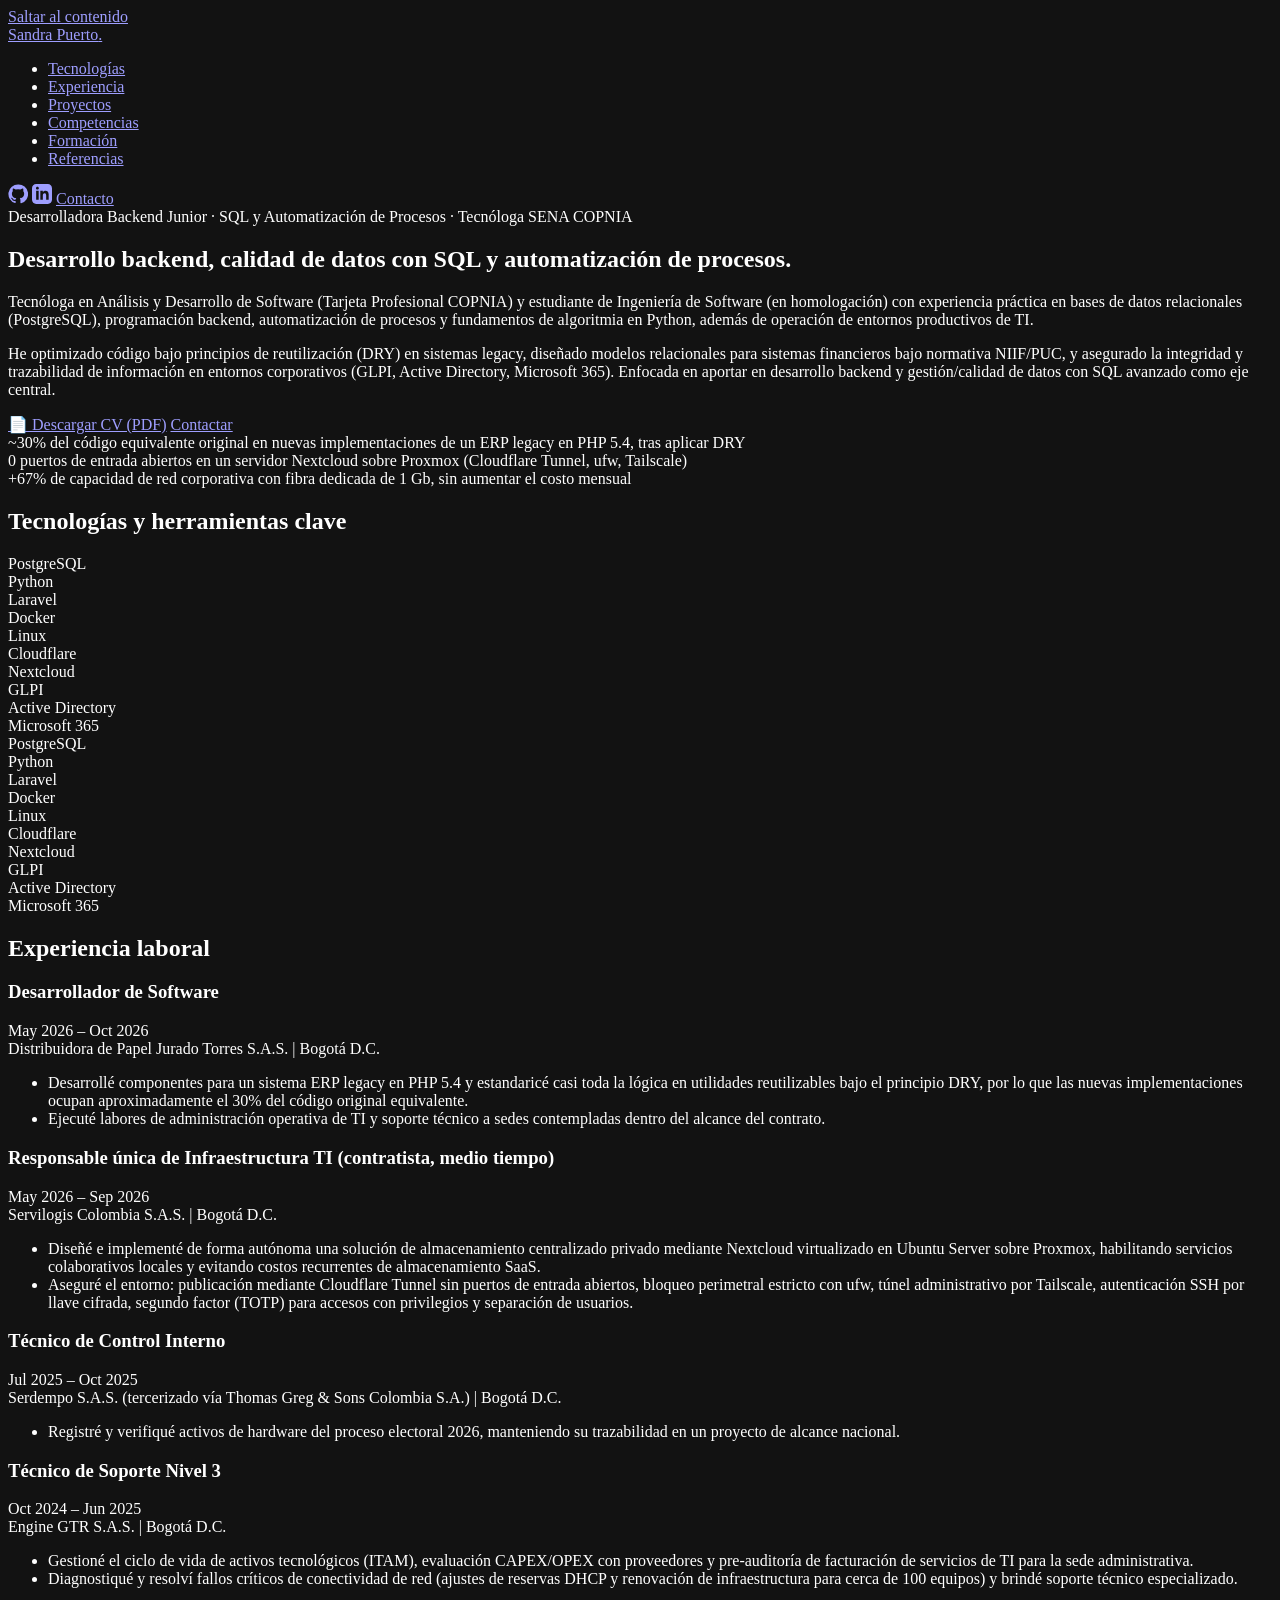
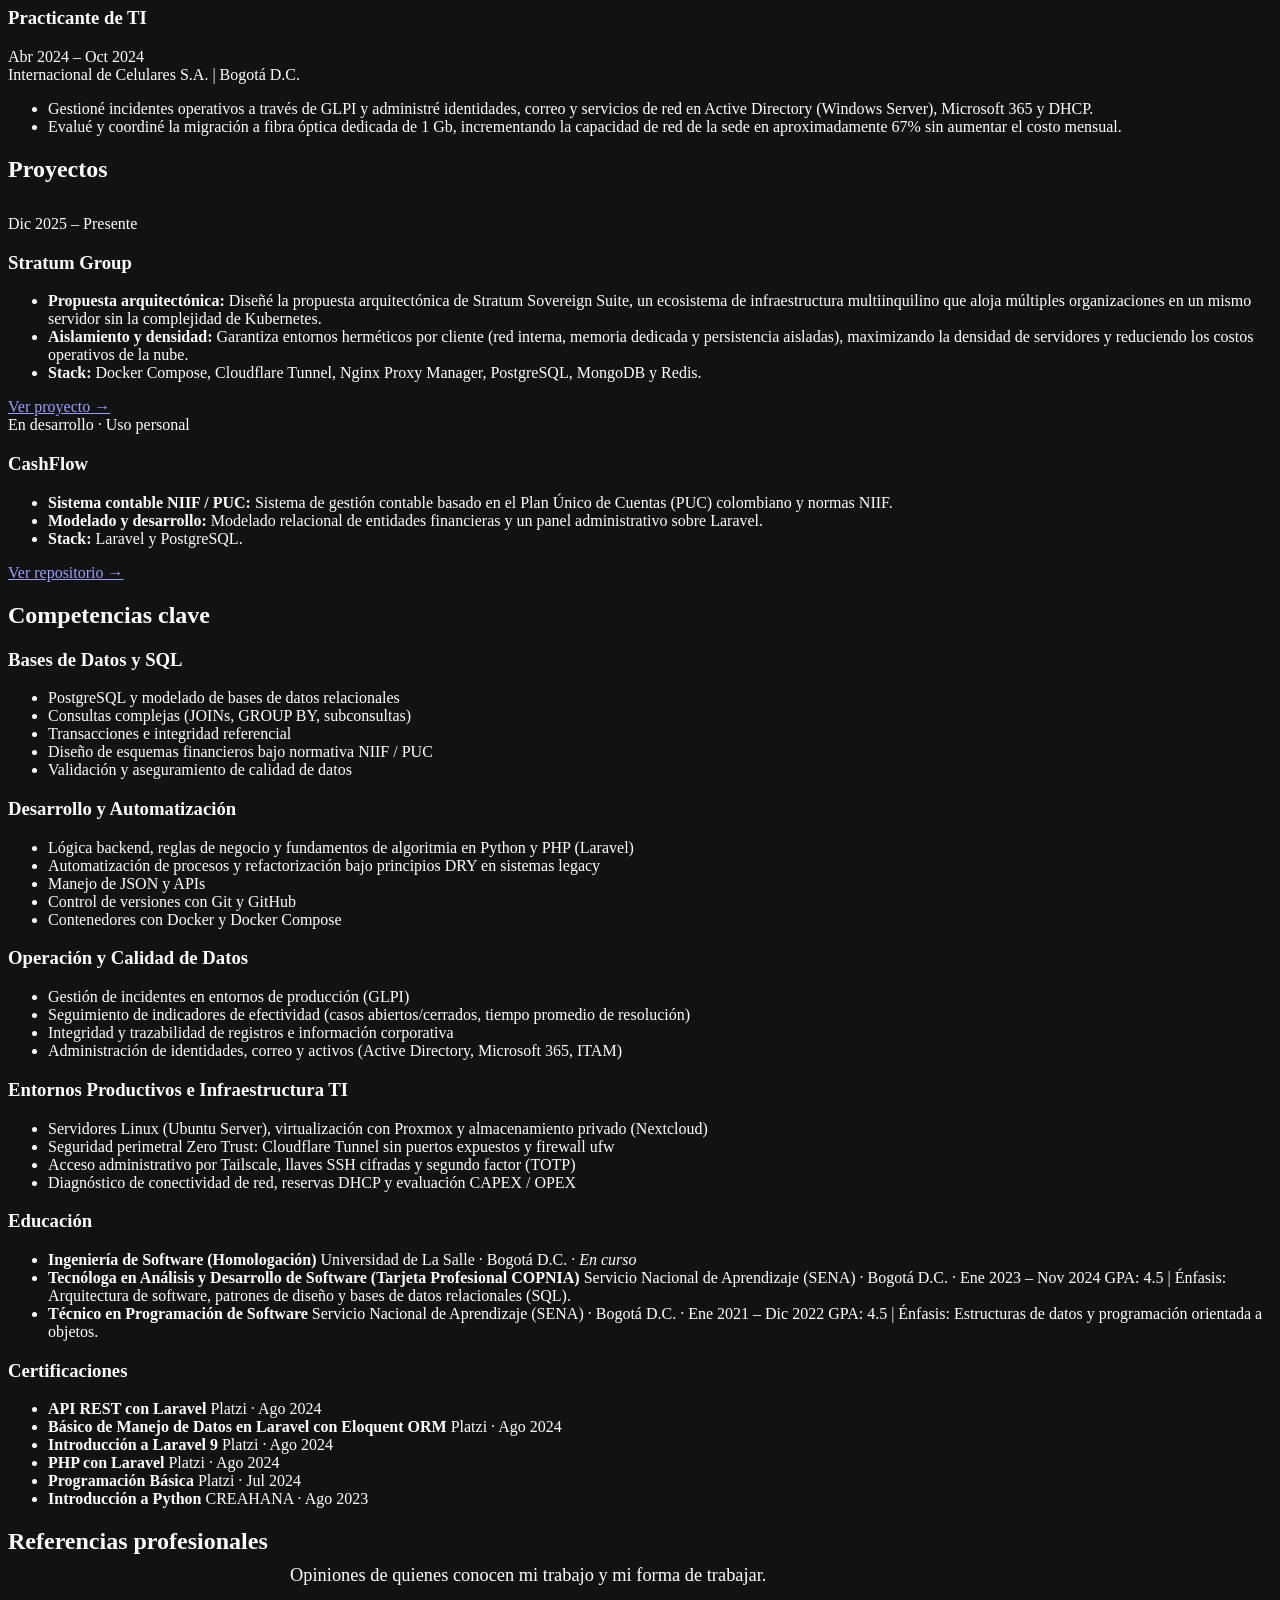
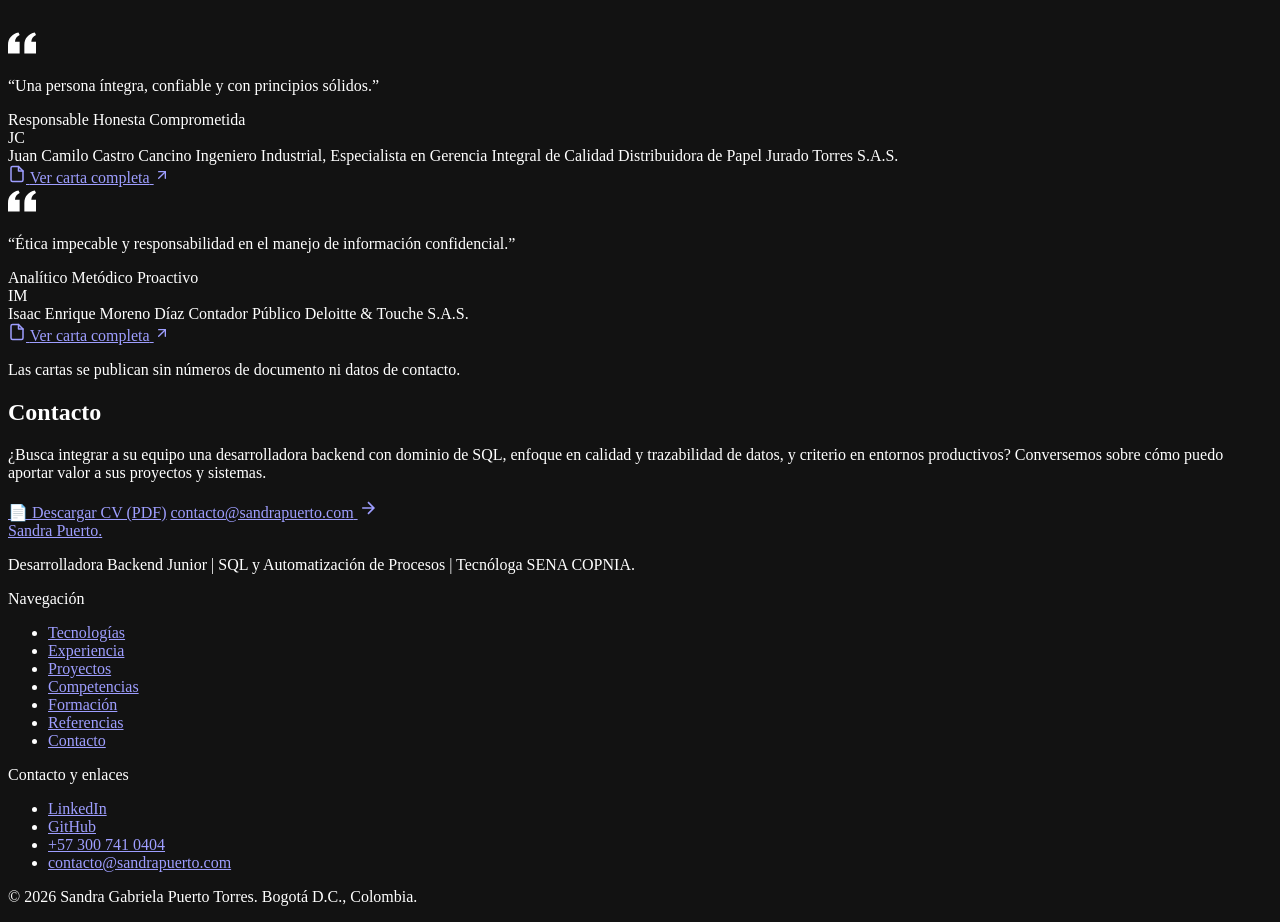
==== commit 7bd7b35e: "feat: update README and HTML structure, enhance CSS styles, and optimize JavaScript functionality" ====
--- a/public/index.html
+++ b/public/index.html
@@ -78,13 +78,8 @@
     </noscript>
 
     <!-- El parámetro ?v= lo gestiona scripts/version_assets.py (no editar a mano) -->
-    <link rel="preload" href="/css/styles.css?v=4ee7bd1b64" as="style" />
-    <link rel="stylesheet" href="/css/styles.css?v=4ee7bd1b64" />
-    <style>
-      .skip-link{position:absolute;left:-9999px;top:0;z-index:1000;padding:.6rem 1rem;background:#fff;color:#000;border-radius:0 0 8px 0}
-      .skip-link:focus{left:0}
-      section[id]{scroll-margin-top:90px}
-    </style>
+    <link rel="preload" href="/css/styles.css?v=e35d33ab6b" as="style" />
+    <link rel="stylesheet" href="/css/styles.css?v=e35d33ab6b" />
   </head>
   <body>
     <a href="#main" class="skip-link">Saltar al contenido</a>
@@ -94,6 +89,7 @@
       <div class="container nav-container">
         <a href="#hero" class="logo">Sandra Puerto<span class="dot">.</span></a>
         <ul class="nav-links">
+          <li><a href="#tecnologias">Tecnologías</a></li>
           <li><a href="#experiencia">Experiencia</a></li>
           <li><a href="#proyectos">Proyectos</a></li>
           <li><a href="#competencias">Competencias</a></li>
@@ -148,6 +144,37 @@
         </div>
       </section>
 
+      <section id="tecnologias" class="tecnologias section">
+        <div class="container">
+          <h2 class="section-title fade-up">Tecnologías y herramientas clave</h2>
+        </div>
+        <div class="tech-marquee-wrapper fade-up delay-1">
+          <div class="tech-marquee">
+            <div class="tech-item tech-postgresql"><span class="tech-icon" aria-hidden="true"></span>PostgreSQL</div>
+            <div class="tech-item tech-python"><span class="tech-icon" aria-hidden="true"></span>Python</div>
+            <div class="tech-item tech-laravel"><span class="tech-icon" aria-hidden="true"></span>Laravel</div>
+            <div class="tech-item tech-docker"><span class="tech-icon" aria-hidden="true"></span>Docker</div>
+            <div class="tech-item tech-linux"><span class="tech-icon" aria-hidden="true"></span>Linux</div>
+            <div class="tech-item tech-cloudflare"><span class="tech-icon" aria-hidden="true"></span>Cloudflare</div>
+            <div class="tech-item tech-nextcloud"><span class="tech-icon" aria-hidden="true"></span>Nextcloud</div>
+            <div class="tech-item tech-glpi"><span class="tech-icon" aria-hidden="true"></span>GLPI</div>
+            <div class="tech-item tech-activedirectory"><span class="tech-icon" aria-hidden="true"></span>Active Directory</div>
+            <div class="tech-item tech-m365"><span class="tech-icon" aria-hidden="true"></span>Microsoft 365</div>
+            <!-- Copia duplicada para el loop infinito del marquee (decorativa) -->
+            <div class="tech-item tech-postgresql" aria-hidden="true"><span class="tech-icon"></span>PostgreSQL</div>
+            <div class="tech-item tech-python" aria-hidden="true"><span class="tech-icon"></span>Python</div>
+            <div class="tech-item tech-laravel" aria-hidden="true"><span class="tech-icon"></span>Laravel</div>
+            <div class="tech-item tech-docker" aria-hidden="true"><span class="tech-icon"></span>Docker</div>
+            <div class="tech-item tech-linux" aria-hidden="true"><span class="tech-icon"></span>Linux</div>
+            <div class="tech-item tech-cloudflare" aria-hidden="true"><span class="tech-icon"></span>Cloudflare</div>
+            <div class="tech-item tech-nextcloud" aria-hidden="true"><span class="tech-icon"></span>Nextcloud</div>
+            <div class="tech-item tech-glpi" aria-hidden="true"><span class="tech-icon"></span>GLPI</div>
+            <div class="tech-item tech-activedirectory" aria-hidden="true"><span class="tech-icon"></span>Active Directory</div>
+            <div class="tech-item tech-m365" aria-hidden="true"><span class="tech-icon"></span>Microsoft 365</div>
+          </div>
+        </div>
+      </section>
+
       <section id="experiencia" class="experiencia section">
         <div class="container">
           <h2 class="section-title fade-up">Experiencia laboral</h2>
@@ -292,7 +319,7 @@
                 <li>Administración de identidades, correo y activos (Active Directory, Microsoft 365, ITAM)</li>
               </ul>
             </div>
-            <div class="comp-card glass-panel delay-1">
+            <div class="comp-card glass-panel fade-up delay-1">
               <h3>Entornos Productivos e Infraestructura TI</h3>
               <ul>
                 <li>Servidores Linux (Ubuntu Server), virtualización con Proxmox y almacenamiento privado (Nextcloud)</li>
@@ -384,7 +411,6 @@
               </div>
             </div>
 
-            <!-- PENDIENTE: esta carta recomienda a otra persona. Reemplazar texto y PDF cuando Isaac emita una a tu nombre. -->
             <div class="ref-card ref-emerald glass-panel fade-up delay-1">
               <div>
                 <div class="ref-quote-icon">
@@ -448,6 +474,7 @@
         <div class="footer-col">
           <div class="footer-title">Navegación</div>
           <ul>
+            <li><a href="#tecnologias">Tecnologías</a></li>
             <li><a href="#experiencia">Experiencia</a></li>
             <li><a href="#proyectos">Proyectos</a></li>
             <li><a href="#competencias">Competencias</a></li>
@@ -470,6 +497,6 @@
         <p>&copy; 2026 Sandra Gabriela Puerto Torres. Bogotá D.C., Colombia.</p>
       </div>
     </footer>
-    <script src="/js/app.js?v=2dd4ec4661" defer></script>
+    <script src="/js/app.js?v=5c3b291725" defer></script>
   </body>
 </html>
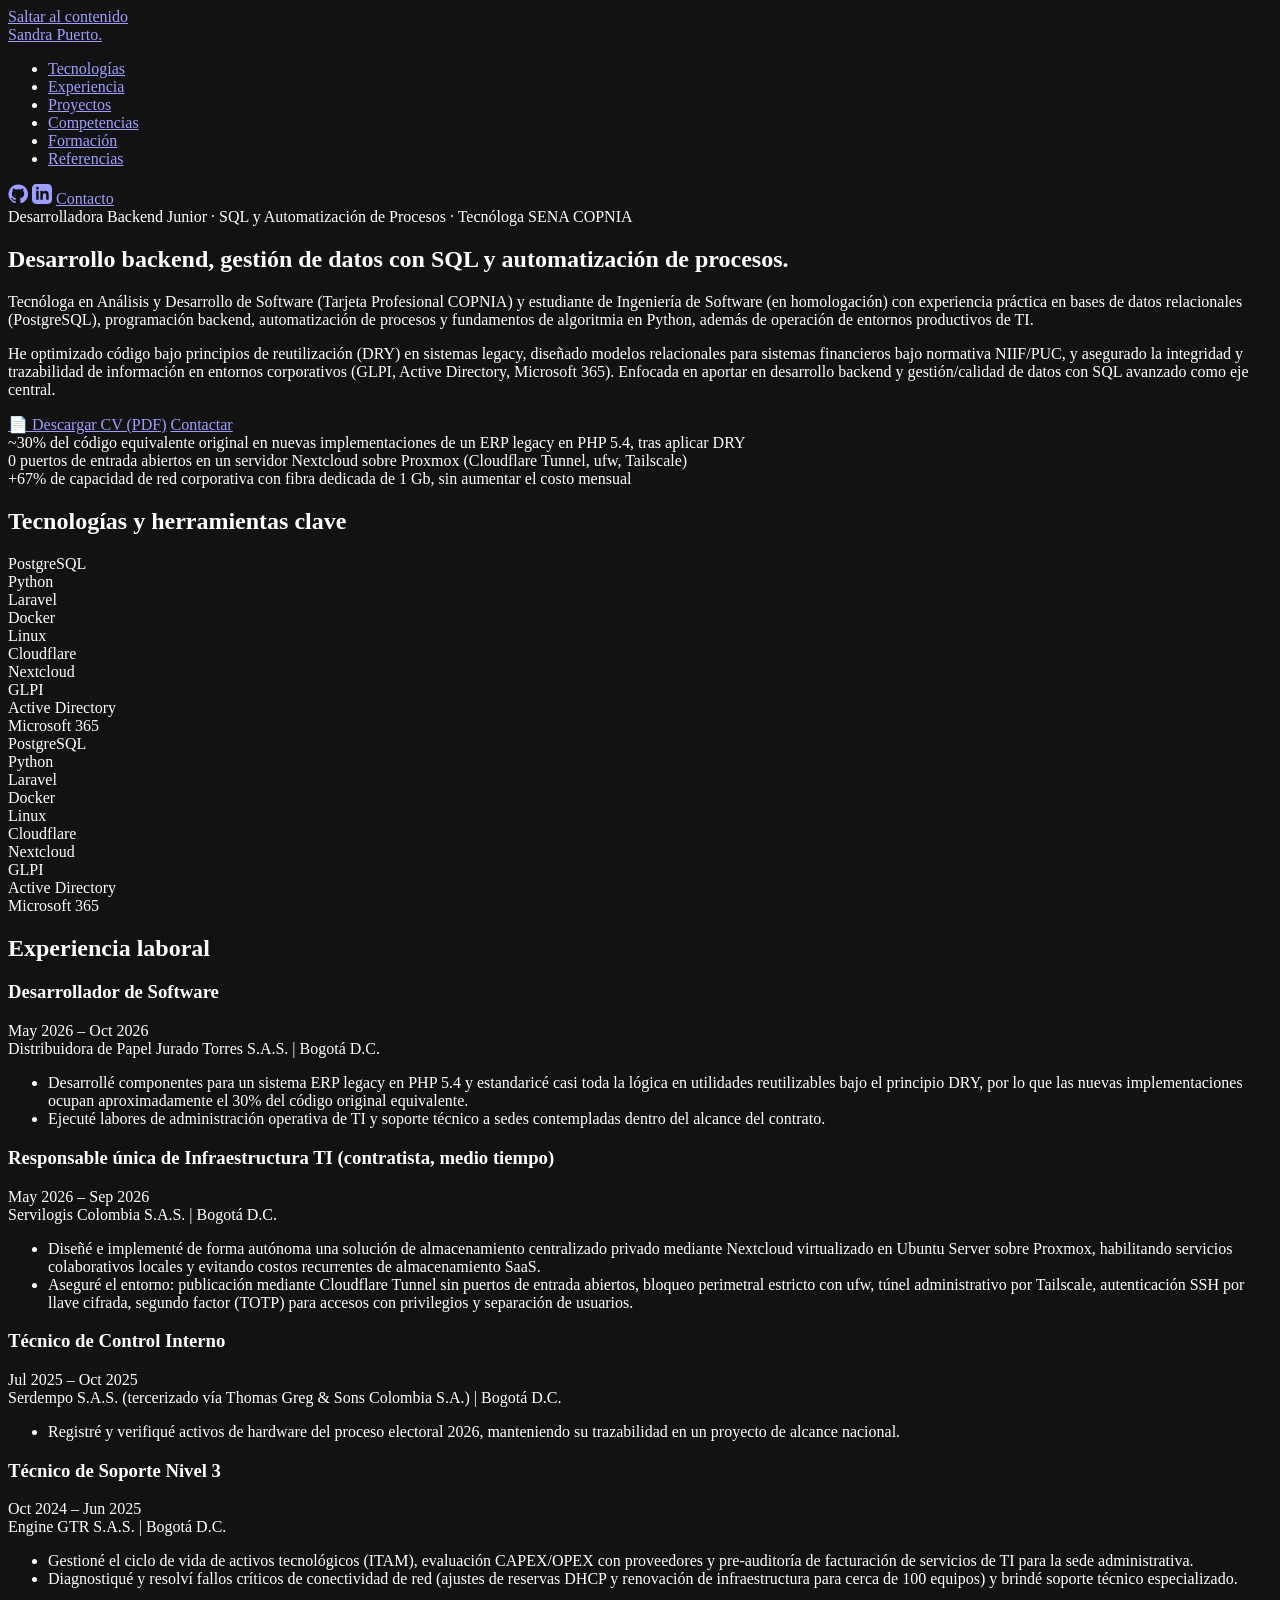
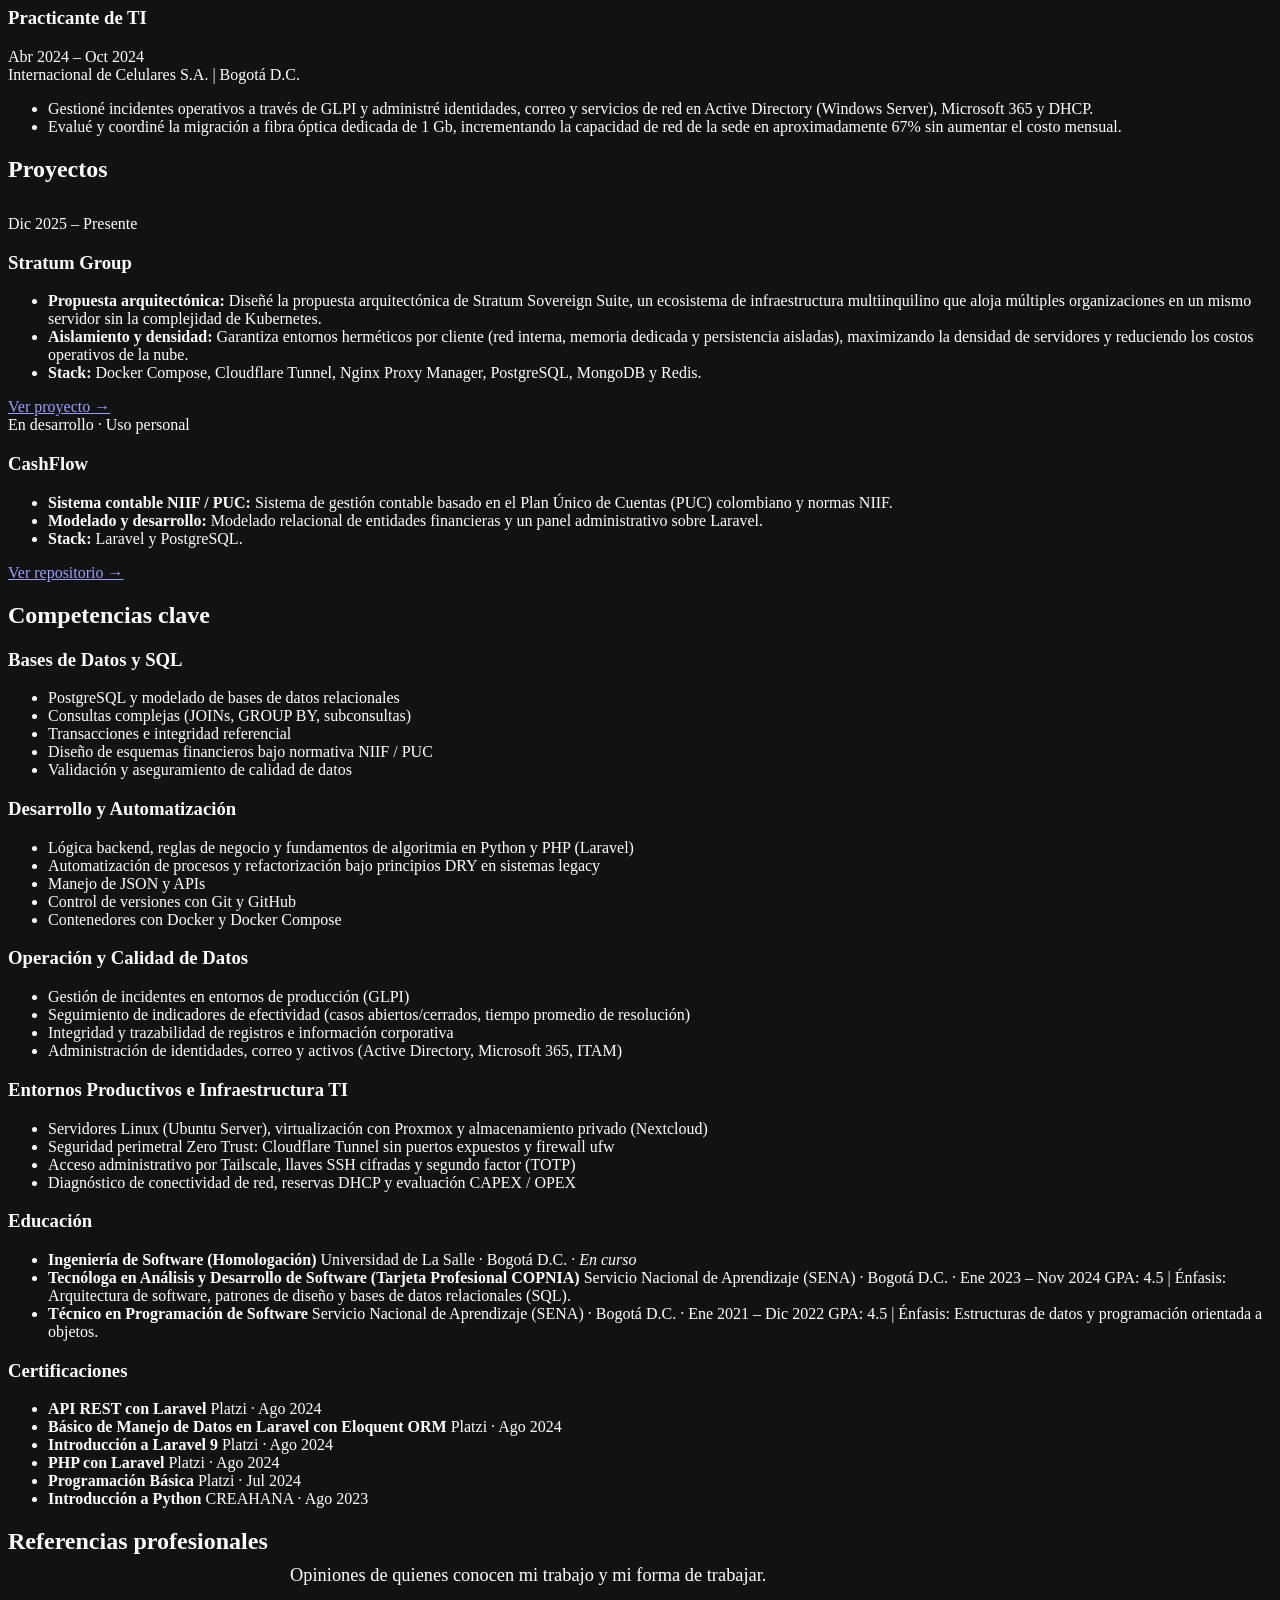
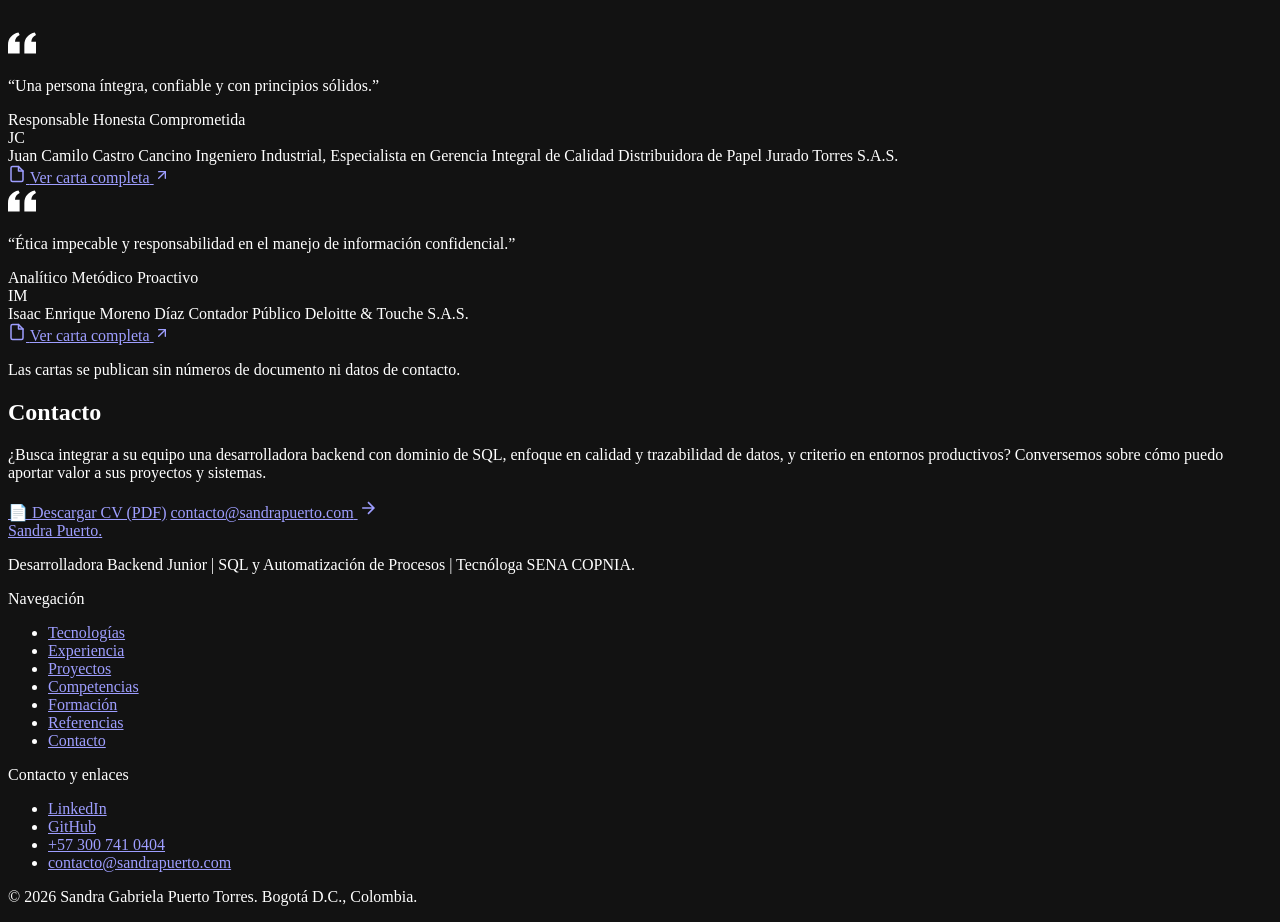
==== commit 4fea59c3: "feat: update OG image caption and index text for clarity on backend data management" ====
--- a/public/index.html
+++ b/public/index.html
@@ -109,7 +109,7 @@
         <div class="container">
           <span class="hero-tag animate-in">Desarrolladora Backend Junior · SQL y Automatización de Procesos · Tecnóloga SENA COPNIA</span>
           <h1 class="animate-in delay-1">
-            Desarrollo backend, calidad de datos con SQL
+            Desarrollo backend, gestión de datos con SQL
             <span class="text-gradient">y automatización de procesos</span>.
           </h1>
           <p class="subtitle animate-in delay-2">
